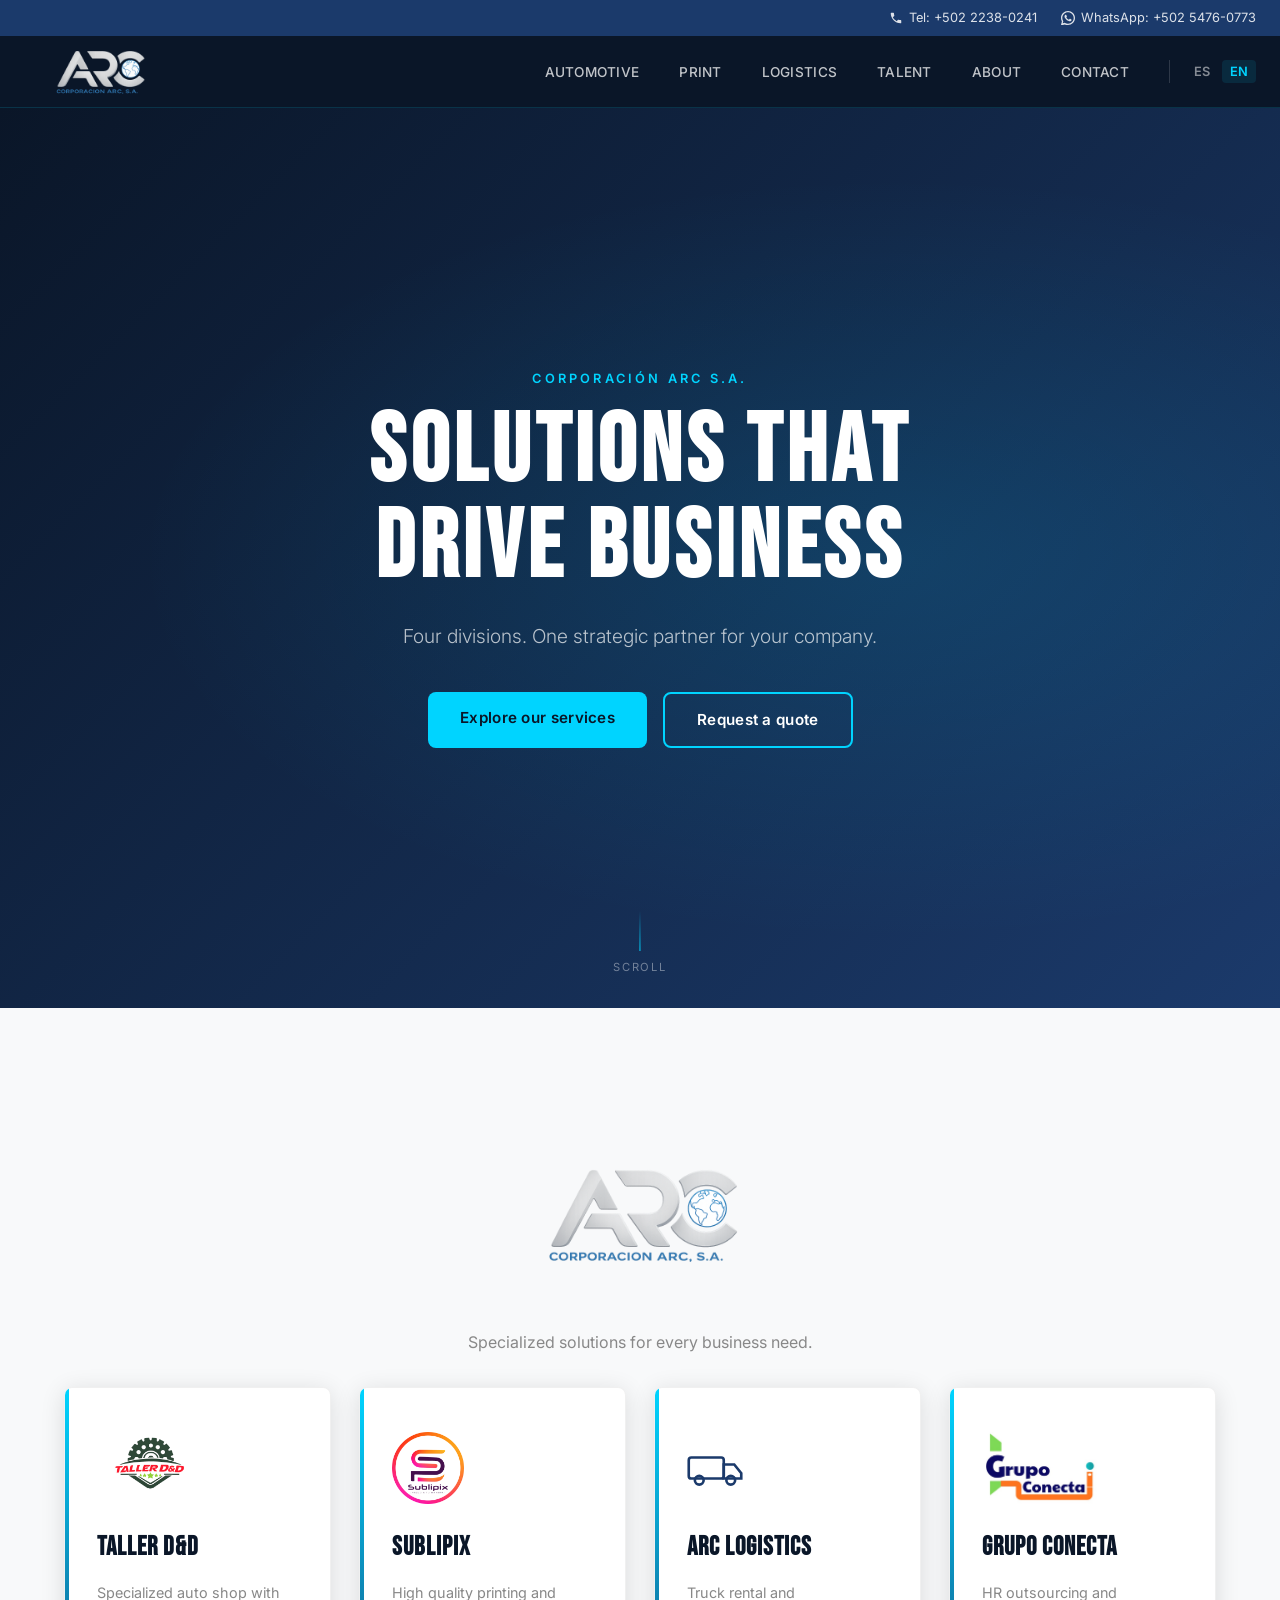
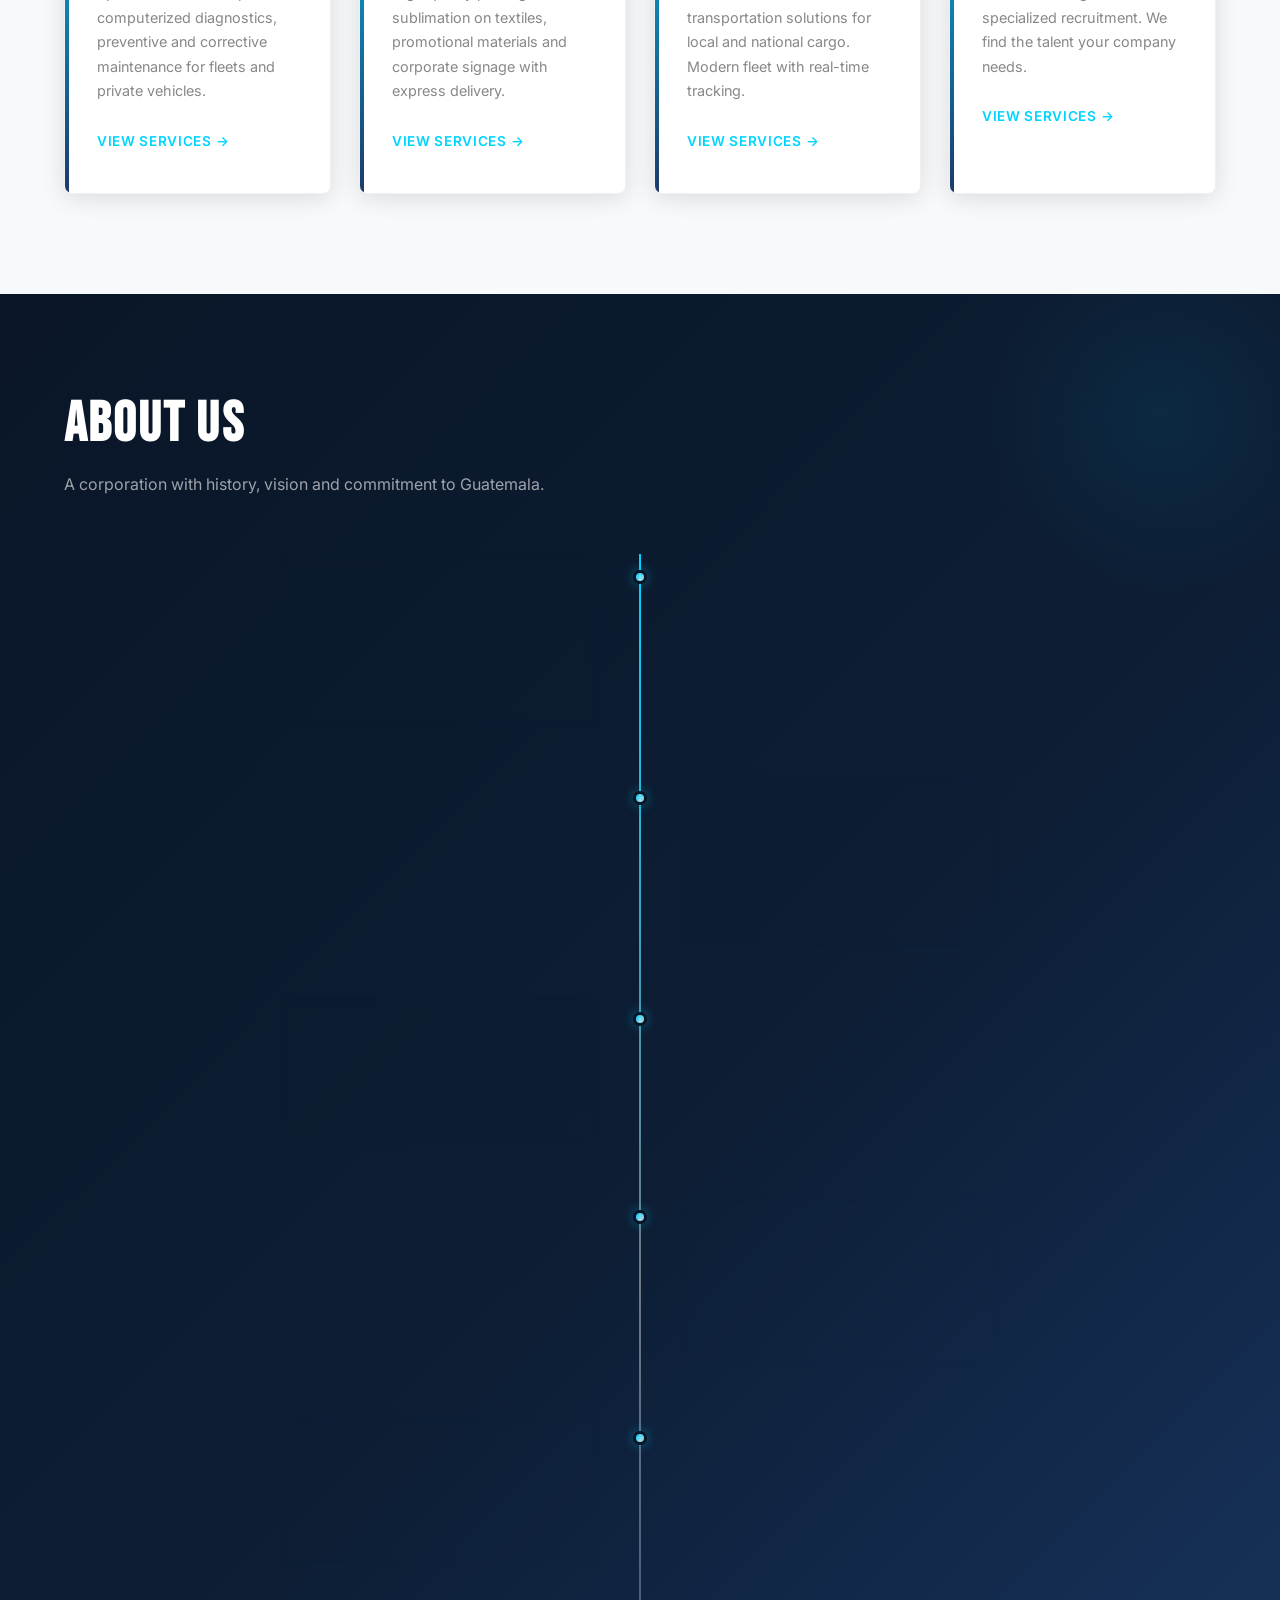
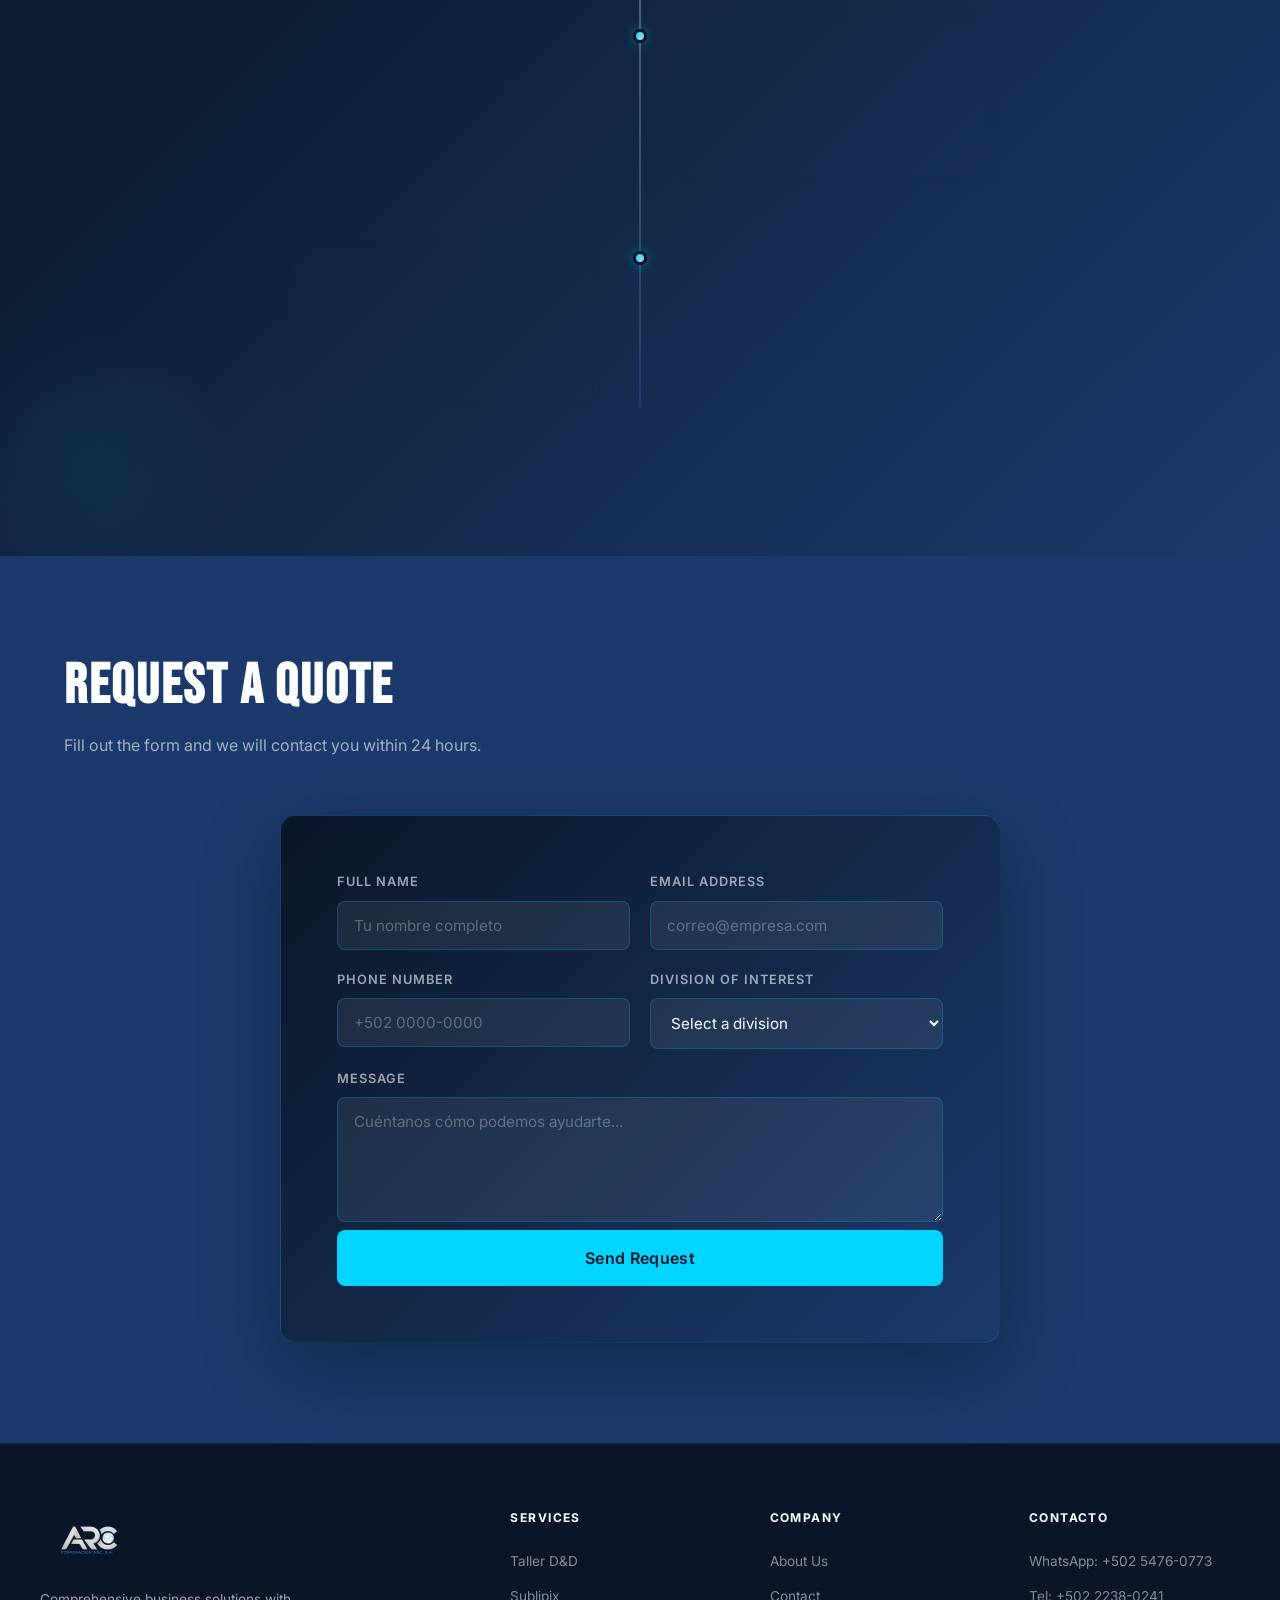
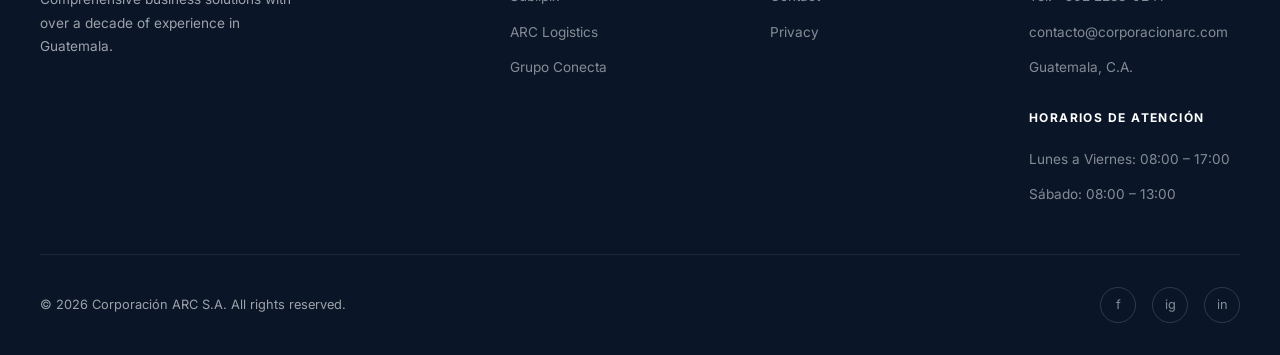
==== index.html @ 2fc6808c "Update index.html" ====
<!DOCTYPE html>
<html lang="es">
<head>
  <meta charset="UTF-8">
  <meta name="viewport" content="width=device-width, initial-scale=1.0">
  <meta name="description" content="Corporación ARC S.A. — Soluciones empresariales integrales en Guatemala. Automotriz, Print, Logistics y Talent.">
  <meta name="robots" content="index, follow">
  <meta property="og:title" content="Corporación ARC S.A.">
  <meta property="og:description" content="Multiples servicios. Un solo aliado estratégico para tu empresa.">
  <meta property="og:type" content="website">
  <meta name="theme-color" content="#0A1628">
  <link rel="icon" href="assets/images/favicon.png">
  <title>Corporación ARC S.A. — Soluciones Empresariales</title>

  <!-- Fonts -->
  <link rel="preconnect" href="https://fonts.googleapis.com">
  <link rel="preconnect" href="https://fonts.gstatic.com" crossorigin>
  <link href="https://fonts.googleapis.com/css2?family=Bebas+Neue&family=Inter:wght@300;400;500;600;700&display=swap" rel="stylesheet">

  <!-- AOS -->
  <link href="https://unpkg.com/aos@2.3.4/dist/aos.css" rel="stylesheet">

  <!-- Estilos -->
  <link rel="stylesheet" href="assets/css/main.css">
  <link rel="stylesheet" href="assets/css/responsive.css">
</head>
<body>

  <!-- ══ TELÓN — EFECTO #3 ══════════════════════════════════ -->
  <div class="curtain" aria-hidden="true"></div>

  <!-- ══ BARRA SUPERIOR ════════════════════════════════════ -->
  <div class="topbar">
    <a href="tel:+50222380241" class="topbar__link">
      <svg viewBox="0 0 24 24" xmlns="http://www.w3.org/2000/svg">
        <path d="M6.6 10.8c1.4 2.8 3.8 5.1 6.6 6.6l2.2-2.2c.3-.3.7-.4 1-.2 1.1.4 2.3.6 3.6.6.6 0 1 .4 1 1V20c0 .6-.4 1-1 1C10.6 21 3 13.4 3 4c0-.6.4-1 1-1h3.5c.6 0 1 .4 1 1 0 1.3.2 2.5.6 3.6.1.3 0 .7-.2 1L6.6 10.8z"/>
      </svg>
      <span>Tel: +502 2238-0241</span>
    </a>
    <a href="https://wa.me/50254760773" target="_blank" rel="noopener" class="topbar__link">
      <svg viewBox="0 0 24 24" xmlns="http://www.w3.org/2000/svg">
        <path d="M17.472 14.382c-.297-.149-1.758-.867-2.03-.967-.273-.099-.471-.148-.67.15-.197.297-.767.966-.94 1.164-.173.199-.347.223-.644.075-.297-.15-1.255-.463-2.39-1.475-.883-.788-1.48-1.761-1.653-2.059-.173-.297-.018-.458.13-.606.134-.133.298-.347.446-.52.149-.174.198-.298.298-.497.099-.198.05-.371-.025-.52-.075-.149-.669-1.612-.916-2.207-.242-.579-.487-.5-.669-.51-.173-.008-.371-.01-.57-.01-.198 0-.52.074-.792.372-.272.297-1.04 1.016-1.04 2.479 0 1.462 1.065 2.875 1.213 3.074.149.198 2.096 3.2 5.077 4.487.709.306 1.262.489 1.694.625.712.227 1.36.195 1.871.118.571-.085 1.758-.719 2.006-1.413.248-.694.248-1.289.173-1.413-.074-.124-.272-.198-.57-.347z"/>
        <path d="M12 0C5.373 0 0 5.373 0 12c0 2.127.558 4.126 1.532 5.858L.057 23.571a.75.75 0 00.921.921l5.713-1.475A11.943 11.943 0 0012 24c6.627 0 12-5.373 12-12S18.627 0 12 0zm0 21.75a9.705 9.705 0 01-4.95-1.355l-.355-.211-3.688.951.972-3.585-.232-.369A9.718 9.718 0 012.25 12C2.25 6.615 6.615 2.25 12 2.25S21.75 6.615 21.75 12 17.385 21.75 12 21.75z"/>
      </svg>
      <span data-i18n="topbar_whatsapp">WhatsApp: +502 5476-0773</span>
    </a>
  </div>

  <!-- ══ NAVEGACIÓN ════════════════════════════════════════ -->
  <nav class="navbar" role="navigation" aria-label="Navegación principal">
    <a href="index.html" class="navbar__logo" data-curtain>
      <img src="assets/images/logo-arc.png" alt="Corporación ARC S.A." class="navbar__logo-img">
    </a>

    <ul class="navbar__menu" id="navMenu" role="list">
      <li><a href="acr-automotriz.html" class="navbar__link" data-i18n="nav_automotriz" data-curtain>Automotriz</a></li>
      <li><a href="acr-print.html"      class="navbar__link" data-i18n="nav_print"      data-curtain>Sublimación</a></li>
      <li><a href="acr-logistics.html"  class="navbar__link" data-i18n="nav_logistics"  data-curtain>Logística</a></li>
      <li><a href="acr-talent.html"     class="navbar__link" data-i18n="nav_talent"     data-curtain>Outsorcing</a></li>
      <li><a href="#nosotros"           class="navbar__link" data-i18n="nav_nosotros">Nosotros</a></li>
      <li><a href="#contacto"           class="navbar__link" data-i18n="nav_contacto">Contacto</a></li>

      <li class="navbar__lang" role="group" aria-label="Seleccionar idioma">
        <button data-lang="es" class="active" aria-label="Español">ES</button>
        <button data-lang="en" aria-label="English">EN</button>
      </li>
    </ul>

    <button class="navbar__hamburger" id="hamburger" aria-label="Abrir menú" aria-expanded="false" aria-controls="navMenu">
      <span></span>
      <span></span>
      <span></span>
    </button>
  </nav>

  <!-- ══ HERO ══════════════════════════════════════════════ -->
  <section class="hero" id="inicio" aria-label="Inicio">
    <div class="hero__bg"></div>

    <div class="hero__content">
      <p class="hero__eyebrow" data-i18n="hero_eyebrow">Corporación ARC S.A.</p>
      <h1 class="hero__title" data-i18n="hero_title">Soluciones que<br>mueven negocios</h1>
      <p class="hero__subtitle" data-i18n="hero_subtitle">Multiples servicios. Un solo aliado estratégico para tu empresa.</p>
      <div class="hero__cta">
        <a href="#servicios" class="btn btn--primary magnetic" data-i18n="hero_cta1">Conoce nuestros servicios</a>
        <a href="#contacto"  class="btn btn--outline magnetic" data-i18n="hero_cta2">Solicitar cotización</a>
      </div>
    </div>

    <div class="hero__scroll" aria-hidden="true">
      <span data-i18n="hero_scroll">Scroll</span>
    </div>
  </section>

  <!-- ══ SERVICIOS — CARDS CON LOGO + EFECTO #1 ════════════ -->
  <section class="section" id="servicios" aria-label="Nuestras divisiones">
    <div class="container">

      <!-- Logo corporativo sobre los servicios -->
      <div class="services-brand" data-aos="fade-up">
        <img src="assets/images/logo-arc.png" alt="Corporación ARC S.A." class="services-brand__logo">
        <p class="services-brand__tagline" data-i18n="services_subtitle">Soluciones especializadas para cada necesidad de tu negocio.</p>
      </div>

      <div class="cards-grid">

        <!-- Card 1 — Taller D&D -->
        <article class="service-card" data-aos="fade-up" data-aos-delay="0" onclick="window.location='acr-automotriz.html'" style="cursor:pointer">
          <div class="card__logo-wrap">
            <img src="assets/images/logo-taller-dd.png" alt="Taller D&D" class="card__logo-img card__logo-color">
            <img src="assets/images/logo-taller-dd-blanco.png" alt="Taller D&D" class="card__logo-img card__logo-white">
          </div>
          <h3 class="card__title" data-i18n="card1_title">Taller D&D</h3>
          <p class="card__text" data-i18n="card1_text">
            Taller mecánico especializado con diagnóstico, mantenimiento preventivo y correctivo para flotas y vehículos particulares.
          </p>
          <a href="acr-automotriz.html" class="card__link" data-i18n="card1_link" data-curtain>
            Ver servicios →
          </a>
        </article>

        <!-- Card 2 — Sublipix -->
        <article class="service-card" data-aos="fade-up" data-aos-delay="100" onclick="window.location='acr-print.html'" style="cursor:pointer">
          <div class="card__logo-wrap">
            <img src="assets/images/logo-sublipix.png" alt="Sublipix" class="card__logo-img card__logo-color">
            <img src="assets/images/logo-sublipix-blanco.png" alt="Sublipix" class="card__logo-img card__logo-white">
          </div>
          <h3 class="card__title" data-i18n="card2_title">Sublipix</h3>
          <p class="card__text" data-i18n="card2_text">
            Impresión y sublimado de alta calidad en textiles, materiales promocionales y señalización corporativa.
          </p>
          <a href="acr-print.html" class="card__link" data-i18n="card2_link" data-curtain>
            Ver servicios →
          </a>
        </article>

        <!-- Card 3 — ARC Logistics (logo pendiente) -->
        <article class="service-card" data-aos="fade-up" data-aos-delay="200" onclick="window.location='acr-logistics.html'" style="cursor:pointer">
          <div class="card__logo-wrap card__logo-wrap--icon">
            <svg class="card__icon-svg" viewBox="0 0 64 64" xmlns="http://www.w3.org/2000/svg">
              <rect x="2" y="20" width="40" height="24" rx="3" fill="none" stroke="currentColor" stroke-width="3"/>
              <path d="M42 28h12l8 10v6H42V28z" fill="none" stroke="currentColor" stroke-width="3"/>
              <circle cx="14" cy="46" r="5" fill="none" stroke="currentColor" stroke-width="3"/>
              <circle cx="50" cy="46" r="5" fill="none" stroke="currentColor" stroke-width="3"/>
            </svg>
          </div>
          <h3 class="card__title" data-i18n="card3_title">ARC Logistics</h3>
          <p class="card__text" data-i18n="card3_text">
            Soluciones de transporte para carga local y nacional. Flota moderna con seguimiento en tiempo real.
          </p>
          <a href="acr-logistics.html" class="card__link" data-i18n="card3_link" data-curtain>
            Ver servicios →
          </a>
        </article>

        <!-- Card 4 — Grupo Conecta -->
        <article class="service-card" data-aos="fade-up" data-aos-delay="300" onclick="window.location='acr-talent.html'" style="cursor:pointer">
          <div class="card__logo-wrap">
            <img src="assets/images/logo-grupo-conecta.jpeg" alt="Grupo Conecta" class="card__logo-img card__logo-color">
            <img src="assets/images/logo-grupo-conecta.jpeg" alt="Grupo Conecta" class="card__logo-img card__logo-white" style="filter:brightness(0) invert(1);">
          </div>
          <h3 class="card__title" data-i18n="card4_title">Grupo Conecta</h3>
          <p class="card__text" data-i18n="card4_text">
            Outsourcing de recursos humanos y reclutamiento especializado. Encontramos el talento que tu empresa necesita.
          </p>
          <a href="acr-talent.html" class="card__link" data-i18n="card4_link" data-curtain>
            Ver servicios →
          </a>
        </article>

      </div>
    </div>
  </section>

  <!-- ══ QUIÉNES SOMOS — TIMELINE ═══════════════════════════ -->
  <section class="section section--timeline" id="nosotros" aria-label="Quiénes somos">
    <div class="container">
      <h2 class="section-title" data-aos="fade-up" data-i18n="about_title">Quiénes Somos</h2>
      <p class="section-subtitle section-subtitle--timeline" data-aos="fade-up" data-aos-delay="100" data-i18n="about_subtitle">
        Una corporación con historia, visión y compromiso con Guatemala.
      </p>

      <div class="timeline">

        <div class="timeline__item" data-aos="fade-right">
          <div class="timeline__dot"></div>
          <div class="timeline__content">
            <div class="timeline__year" data-i18n="timeline1_year">2018</div>
            <p class="timeline__text" data-i18n="timeline1_text">
              Fundación de Corporación ARC S.A. con la apertura del taller automotriz D&D en Ciudad de Guatemala.
            </p>
          </div>
        </div>

        <div class="timeline__item" data-aos="fade-left">
          <div class="timeline__dot"></div>
          <div class="timeline__content">
            <div class="timeline__year" data-i18n="timeline2_year">2020</div>
            <p class="timeline__text" data-i18n="timeline2_text">
              Expansión con el servicio Sublipix, atendiendo la demanda de productos corporativos en la región.
            </p>
          </div>
        </div>

        <div class="timeline__item" data-aos="fade-right">
          <div class="timeline__dot"></div>
          <div class="timeline__content">
            <div class="timeline__year" data-i18n="timeline3_year">2022</div>
            <p class="timeline__text" data-i18n="timeline3_text">
              Lanzamiento de ARC Logistics con una flota inicial de 10 unidades para transporte de carga.
            </p>
          </div>
        </div>

        <div class="timeline__item" data-aos="fade-left">
          <div class="timeline__dot"></div>
          <div class="timeline__content">
            <div class="timeline__year" data-i18n="timeline4_year">2024</div>
            <p class="timeline__text" data-i18n="timeline4_text">
              Consolidación del Grupo Conecta, completando el ecosistema de servicios empresariales.
            </p>
          </div>
        </div>

        <div class="timeline__item" data-aos="fade-right">
          <div class="timeline__dot"></div>
          <div class="timeline__content">
            <div class="timeline__year" data-i18n="timeline5_year">XXXX</div>
            <p class="timeline__text" data-i18n="timeline3_text">
              Lanzamiento de Información vidrería (pendiente).
            </p>
          </div>
        </div>

        <div class="timeline__item" data-aos="fade-left">
          <div class="timeline__dot"></div>
          <div class="timeline__content">
            <div class="timeline__year" data-i18n="timeline6_year">XXXX</div>
            <p class="timeline__text" data-i18n="timeline4_text">
              Lanzamiento de Información Floresta (pendiente).
            </p>
          </div>
        </div>

        <div class="timeline__item" data-aos="fade-right">
          <div class="timeline__dot"></div>
          <div class="timeline__content">
            <div class="timeline__year" data-i18n="timeline7_year">Hoy</div>
            <p class="timeline__text" data-i18n="timeline5_text">
              Clientes satisfechos, 6 servicios y presencia en todo el territorio nacional.
            </p>
          </div>
        </div>

      </div>
    </div>
  </section>

  <!-- ══ FORMULARIO DE LEADS ════════════════════════════════ -->
  <section class="section section--mid" id="contacto" aria-label="Formulario de contacto">
    <div class="container">
      <h2 class="section-title" data-aos="fade-up" data-i18n="form_title">Solicita tu Cotización</h2>
      <p class="section-subtitle" data-aos="fade-up" data-aos-delay="100" data-i18n="form_subtitle">
        Completa el formulario y te contactamos en menos de 24 horas laborales.
      </p>

      <div data-aos="fade-up" data-aos-delay="200">
        <form
          class="leads-form leads-form-el"
          name="contacto-general"
          method="POST"
          data-netlify="true"
          netlify-honeypot="bot-field"
          novalidate
        >
          <input type="hidden" name="form-name" value="contacto-general">

          <div class="form-honeypot" aria-hidden="true">
            <input type="text" name="bot-field" tabindex="-1" autocomplete="off">
          </div>

          <div class="form-grid">

            <div class="form-group">
              <label for="nombre" data-i18n="label_nombre">Nombre completo</label>
              <input type="text" id="nombre" name="nombre" placeholder="Tu nombre completo" required autocomplete="name" maxlength="100">
            </div>

            <div class="form-group">
              <label for="correo" data-i18n="label_correo">Correo electrónico</label>
              <input type="email" id="correo" name="correo" placeholder="correo@empresa.com" required autocomplete="email" maxlength="150">
            </div>

            <div class="form-group">
              <label for="telefono" data-i18n="label_telefono">Teléfono</label>
              <input type="tel" id="telefono" name="telefono" placeholder="+502 0000-0000" required autocomplete="tel" maxlength="20">
            </div>

            <div class="form-group">
              <label for="division" data-i18n="label_division">División de interés</label>
              <select id="division" name="division" required>
                <option value="" data-i18n="option_select">Selecciona una división</option>
                <option value="automotriz" data-i18n="option_auto">Taller D&D — Taller Mecánico</option>
                <option value="print"      data-i18n="option_print">Sublipix — Impresión y Sublimado</option>
                <option value="logistics"  data-i18n="option_logistics">ARC Logistics — Transporte y Camiones</option>
                <option value="talent"     data-i18n="option_talent">Grupo Conecta — Outsourcing RH</option>
              </select>
            </div>

            <div class="form-group form-group--full">
              <label for="mensaje" data-i18n="label_mensaje">Mensaje</label>
              <textarea id="mensaje" name="mensaje" placeholder="Cuéntanos cómo podemos ayudarte..." required maxlength="1000" rows="5"></textarea>
            </div>

          </div>

          <button type="submit" class="btn btn--primary form-submit magnetic" data-i18n="btn_enviar">
            Enviar Solicitud
          </button>

          <div class="form-message" role="alert" aria-live="polite"></div>

        </form>
      </div>
    </div>
  </section>

  <!-- ══ FOOTER ═════════════════════════════════════════════ -->
  <footer class="footer" role="contentinfo">
    <div class="footer__grid">

      <div>
        <div class="footer__brand-logo">
          <img src="assets/images/logo-arc.png" alt="Corporación ARC S.A." class="footer__logo-img">
        </div>
        <p class="footer__brand-text" data-i18n="footer_desc">
          Soluciones empresariales integrales con más de una década de experiencia en Guatemala.
        </p>
      </div>

      <div>
        <h4 class="footer__heading" data-i18n="footer_servicios">Servicios</h4>
        <ul class="footer__links">
          <li><a href="acr-automotriz.html" data-curtain>Taller D&D</a></li>
          <li><a href="acr-print.html"      data-curtain>Sublipix</a></li>
          <li><a href="acr-logistics.html"  data-curtain>ARC Logistics</a></li>
          <li><a href="acr-talent.html"     data-curtain>Grupo Conecta</a></li>
        </ul>
      </div>

      <div>
        <h4 class="footer__heading" data-i18n="footer_empresa">Empresa</h4>
        <ul class="footer__links">
          <li><a href="#nosotros" data-i18n="footer_nosotros">Nosotros</a></li>
          <li><a href="#contacto" data-i18n="footer_contacto">Contacto</a></li>
          <li><a href="privacidad.html" data-i18n="footer_privacidad">Privacidad</a></li>
        </ul>
      </div>

      <div>
        <h4 class="footer__heading">Contacto</h4>
        <ul class="footer__links">
          <li><a href="https://wa.me/50254760773" target="_blank" rel="noopener">WhatsApp: +502 5476-0773</a></li>
          <li><a href="tel:+50222380241">Tel: +502 2238-0241</a></li>
          <li><a href="mailto:contacto@corporacionarc.com">contacto@corporacionarc.com</a></li>
          <li><a href="#" aria-label="Ubicación">Guatemala, C.A.</a></li>
        </ul>

        <h4 class="footer__heading footer__heading--horarios">Horarios de Atención</h4>
        <ul class="footer__links footer__horarios">
          <li>Lunes a Viernes: 08:00 – 17:00</li>
          <li>Sábado: 08:00 – 13:00</li>
        </ul>
      </div>

    </div>

    <div class="footer__bottom">
      <span data-i18n="footer_copy">© 2026 Corporación ARC S.A. Todos los derechos reservados.</span>
      <div class="footer__social" aria-label="Redes sociales">
        <a href="#" aria-label="Facebook"  rel="noopener">f</a>
        <a href="#" aria-label="Instagram" rel="noopener">ig</a>
        <a href="#" aria-label="LinkedIn"  rel="noopener">in</a>
      </div>
    </div>
  </footer>

  <!-- ══ REGISTRO FORMULARIOS NETLIFY ══════════════════════ -->
  <div style="display:none" aria-hidden="true">
    <form name="leads-automotriz" data-netlify="true" netlify-honeypot="bot-field">
      <input type="text" name="bot-field">
      <input type="hidden" name="division">
      <input type="text" name="nombre">
      <input type="email" name="correo">
      <input type="tel" name="telefono">
      <select name="vehiculo"><option>-</option></select>
      <select name="problema"><option>-</option></select>
      <select name="urgencia"><option>-</option></select>
      <textarea name="mensaje"></textarea>
    </form>
    <form name="leads-print" data-netlify="true" netlify-honeypot="bot-field">
      <input type="text" name="bot-field">
      <input type="hidden" name="division">
      <input type="text" name="nombre">
      <input type="email" name="correo">
      <input type="tel" name="telefono">
      <select name="material"><option>-</option></select>
      <select name="cantidad"><option>-</option></select>
      <input type="date" name="fecha">
      <textarea name="mensaje"></textarea>
    </form>
    <form name="leads-logistics" data-netlify="true" netlify-honeypot="bot-field">
      <input type="text" name="bot-field">
      <input type="hidden" name="division">
      <input type="text" name="nombre">
      <input type="email" name="correo">
      <input type="tel" name="telefono">
      <select name="carga"><option>-</option></select>
      <input type="text" name="origen">
      <input type="text" name="destino">
      <input type="date" name="fecha">
      <select name="tonelaje"><option>-</option></select>
      <textarea name="mensaje"></textarea>
    </form>
    <form name="leads-talent" data-netlify="true" netlify-honeypot="bot-field">
      <input type="text" name="bot-field">
      <input type="hidden" name="division">
      <input type="text" name="nombre">
      <input type="email" name="correo">
      <input type="tel" name="telefono">
      <input type="text" name="empresa">
      <input type="text" name="puesto">
      <select name="plazas"><option>-</option></select>
      <select name="modalidad"><option>-</option></select>
      <select name="urgencia"><option>-</option></select>
      <textarea name="mensaje"></textarea>
    </form>
  </div>

  <script src="https://unpkg.com/aos@2.3.4/dist/aos.js"></script>
  <script src="assets/js/main.js"></script>
  <script src="assets/js/i18n.js"></script>
  <script src="assets/js/leads.js"></script>

</body>
</html>
---- assets/css/main.css ----
/* ============================================================
   CORPORACION ARC S.A. — main.css
   Versión: 2.0 | Junio 2026
   Paleta, tipografía, componentes globales y 4 efectos
   ============================================================ */

/* ── FUENTES ─────────────────────────────────────────────── */
@import url('https://fonts.googleapis.com/css2?family=Bebas+Neue&family=Inter:wght@300;400;500;600;700&display=swap');

/* ── VARIABLES GLOBALES ──────────────────────────────────── */
:root {
  --color-primary:    #0A1628;
  --color-secondary:  #1B3A6B;
  --color-accent:     #00D4FF;
  --color-bg:         #F8F9FA;
  --color-white:      #FFFFFF;
  --color-text:       #333333;
  --color-text-light: #888888;
  --color-overlay:    rgba(10, 22, 40, 0.75);

  --font-title:  'Bebas Neue', sans-serif;
  --font-body:   'Inter', sans-serif;

  --transition:  0.3s ease;
  --radius:      8px;
  --shadow:      0 4px 24px rgba(0, 0, 0, 0.12);
  --shadow-hover:0 8px 40px rgba(0, 212, 255, 0.18);

  --max-width:   1200px;
  --section-pad: 100px 24px;
}

/* ── RESET ───────────────────────────────────────────────── */
*, *::before, *::after {
  margin: 0;
  padding: 0;
  box-sizing: border-box;
}

html {
  scroll-behavior: smooth;
  font-size: 16px;
}

body {
  font-family: var(--font-body);
  background-color: var(--color-bg);
  color: var(--color-text);
  overflow-x: hidden;
  line-height: 1.6;
}

img, video {
  max-width: 100%;
  display: block;
}

a {
  text-decoration: none;
  color: inherit;
}

ul {
  list-style: none;
}

/* ── UTILIDADES ──────────────────────────────────────────── */
.container {
  max-width: var(--max-width);
  margin: 0 auto;
  padding: 0 24px;
}

.section {
  padding: var(--section-pad);
}

.section--dark {
  background-color: var(--color-primary);
  color: var(--color-white);
}

.section--mid {
  background-color: var(--color-secondary);
  color: var(--color-white);
}

/* Timeline — fondo azul profundo con brillo sutil, sin blanco agresivo */
.section--timeline {
  background: linear-gradient(135deg,
    #0A1628 0%,
    #0d1e35 50%,
    #1B3A6B 100%
  );
  color: var(--color-white);
  position: relative;
  overflow: hidden;
}

/* Punto de luz muy sutil arriba a la derecha — toque profesional */
.section--timeline::before {
  content: '';
  position: absolute;
  top: -80px;
  right: -80px;
  width: 400px;
  height: 400px;
  border-radius: 50%;
  background: radial-gradient(circle, rgba(0,212,255,0.07) 0%, transparent 65%);
  pointer-events: none;
}

/* Reflejo cyan muy tenue abajo izquierda */
.section--timeline::after {
  content: '';
  position: absolute;
  bottom: -60px;
  left: -60px;
  width: 300px;
  height: 300px;
  border-radius: 50%;
  background: radial-gradient(circle, rgba(0,212,255,0.05) 0%, transparent 65%);
  pointer-events: none;
}

.section-title {
  font-family: var(--font-title);
  font-size: clamp(2rem, 5vw, 3.5rem);
  letter-spacing: 0.04em;
  line-height: 1.1;
  margin-bottom: 16px;
}

.section-subtitle {
  font-size: 1rem;
  color: var(--color-text-light);
  margin-bottom: 56px;
  max-width: 560px;
}

.section--dark .section-subtitle,
.section--mid .section-subtitle,
.section--timeline .section-subtitle {
  color: rgba(255,255,255,0.6);
}

.section-subtitle--timeline {
  color: rgba(255,255,255,0.55);
}

.accent {
  color: var(--color-accent);
}

.btn {
  display: inline-flex;
  align-items: center;
  gap: 8px;
  padding: 14px 32px;
  border-radius: var(--radius);
  font-family: var(--font-body);
  font-size: 0.95rem;
  font-weight: 600;
  cursor: pointer;
  border: none;
  transition: var(--transition);
  letter-spacing: 0.02em;
}

.btn--primary {
  background-color: var(--color-accent);
  color: var(--color-primary);
}

.btn--primary:hover {
  background-color: var(--color-white);
  color: var(--color-primary);
  transform: translateY(-2px);
  box-shadow: var(--shadow-hover);
}

.btn--outline {
  background-color: transparent;
  color: var(--color-white);
  border: 2px solid var(--color-accent);
}

.btn--outline:hover {
  background-color: var(--color-accent);
  color: var(--color-primary);
  transform: translateY(-2px);
}

/* ── BARRA SUPERIOR ──────────────────────────────────────── */
.topbar {
  background-color: var(--color-secondary);
  padding: 8px 24px;
  display: flex;
  align-items: center;
  justify-content: flex-end;
  gap: 24px;
  font-size: 0.8rem;
  color: rgba(255,255,255,0.85);
  position: relative;
  z-index: 100;
}

.topbar__link {
  display: flex;
  align-items: center;
  gap: 6px;
  transition: var(--transition);
}

.topbar__link:hover {
  color: var(--color-accent);
}

.topbar__link svg {
  width: 14px;
  height: 14px;
  fill: currentColor;
}

/* ── NAVEGACION ──────────────────────────────────────────── */
.navbar {
  position: sticky;
  top: 0;
  z-index: 99;
  background-color: var(--color-primary);
  padding: 0 24px;
  display: flex;
  align-items: center;
  justify-content: space-between;
  height: 72px;
  border-bottom: 1px solid rgba(0, 212, 255, 0.15);
  transition: box-shadow var(--transition);
}

.navbar.scrolled {
  box-shadow: 0 4px 32px rgba(0,0,0,0.4);
}

.navbar__logo {
  display: flex;
  align-items: center;
  height: 56px;
}

.navbar__logo-img {
  height: 100px;
  width: auto;
  object-fit: contain;
  display: block;
}

.navbar__menu {
  display: flex;
  align-items: center;
  gap: 8px;
}

.navbar__link {
  font-size: 0.85rem;
  font-weight: 500;
  color: rgba(255,255,255,0.75);
  padding: 8px 16px;
  border-radius: var(--radius);
  transition: var(--transition);
  letter-spacing: 0.02em;
  text-transform: uppercase;
}

.navbar__link:hover,
.navbar__link.active {
  color: var(--color-accent);
  background-color: rgba(0, 212, 255, 0.08);
}

.navbar__lang {
  display: flex;
  align-items: center;
  gap: 4px;
  margin-left: 16px;
  border-left: 1px solid rgba(255,255,255,0.15);
  padding-left: 16px;
}

.navbar__lang button {
  background: none;
  border: none;
  color: rgba(255,255,255,0.5);
  font-size: 0.8rem;
  font-weight: 600;
  cursor: pointer;
  padding: 4px 8px;
  border-radius: 4px;
  transition: var(--transition);
  font-family: var(--font-body);
}

.navbar__lang button.active,
.navbar__lang button:hover {
  color: var(--color-accent);
  background-color: rgba(0,212,255,0.1);
}

.navbar__hamburger {
  display: none;
  flex-direction: column;
  gap: 5px;
  cursor: pointer;
  padding: 8px;
  background: none;
  border: none;
}

.navbar__hamburger span {
  display: block;
  width: 24px;
  height: 2px;
  background-color: var(--color-white);
  border-radius: 2px;
  transition: var(--transition);
}

/* ── HERO ────────────────────────────────────────────────── */
.hero {
  position: relative;
  height: 100vh;
  min-height: 600px;
  display: flex;
  align-items: center;
  justify-content: center;
  overflow: hidden;
  background-color: var(--color-primary);
}

.hero__bg {
  position: absolute;
  inset: 0;
  background: linear-gradient(135deg, var(--color-primary) 0%, var(--color-secondary) 100%);
  z-index: 0;
}

.hero__bg::after {
  content: '';
  position: absolute;
  inset: 0;
  background: radial-gradient(ellipse at 70% 50%, rgba(0,212,255,0.12) 0%, transparent 60%);
}

.hero__content {
  position: relative;
  z-index: 2;
  text-align: center;
  color: var(--color-white);
  padding: 0 24px;
  max-width: 800px;
}

.hero__eyebrow {
  font-size: 0.8rem;
  font-weight: 600;
  letter-spacing: 0.25em;
  text-transform: uppercase;
  color: var(--color-accent);
  margin-bottom: 16px;
}

.hero__title {
  font-family: var(--font-title);
  font-size: clamp(3rem, 8vw, 6rem);
  line-height: 1;
  letter-spacing: 0.05em;
  margin-bottom: 24px;
}

.hero__subtitle {
  font-size: clamp(1rem, 2vw, 1.2rem);
  color: rgba(255,255,255,0.7);
  margin-bottom: 40px;
  font-weight: 300;
}

.hero__cta {
  display: flex;
  gap: 16px;
  justify-content: center;
  flex-wrap: wrap;
}

.hero__scroll {
  position: absolute;
  bottom: 32px;
  left: 50%;
  transform: translateX(-50%);
  z-index: 2;
  display: flex;
  flex-direction: column;
  align-items: center;
  gap: 8px;
  color: rgba(255,255,255,0.4);
  font-size: 0.7rem;
  letter-spacing: 0.15em;
  text-transform: uppercase;
  animation: bounce 2s infinite;
}

.hero__scroll::before {
  content: '';
  display: block;
  width: 1px;
  height: 40px;
  background: linear-gradient(to bottom, transparent, var(--color-accent));
}

@keyframes bounce {
  0%, 100% { transform: translateX(-50%) translateY(0); }
  50%       { transform: translateX(-50%) translateY(8px); }
}

/* ── SERVICIOS — LOGO DE MARCA ───────────────────────────── */
.services-brand {
  text-align: center;
  margin-bottom: 32px;
}

.services-brand__logo {
  height: auto;
  width: 320px;
  max-windth: 80%
  object-fit: contain;
  margin: 0 auto 8px;
}

.services-brand__tagline {
  font-size: 1rem;
  color: var(--color-text-light);
  max-width: 500px;
  margin: 0 auto;
}

/* ── EFECTO #1 — CORNER ACCENT HOVER CARDS ───────────────── */
.cards-grid {
  display: grid;
  grid-template-columns: repeat(auto-fit, minmax(260px, 1fr));
  gap: 28px;
}

.service-card {
  position: relative;
  background-color: var(--color-white);
  border-radius: var(--radius);
  padding: 40px 32px;
  overflow: hidden;
  cursor: pointer;
  box-shadow: var(--shadow);
  transition: transform var(--transition), box-shadow var(--transition);
  border: 1px solid rgba(0,0,0,0.06);
}

.service-card::before {
  content: '';
  position: absolute;
  top: 0;
  left: 0;
  width: 4px;
  height: 100%;
  background: linear-gradient(to bottom, var(--color-accent), var(--color-secondary));
  transition: width var(--transition);
}

.service-card::after {
  content: '';
  position: absolute;
  inset: 0;
  background: linear-gradient(135deg, var(--color-primary) 0%, var(--color-secondary) 100%);
  opacity: 0;
  transition: opacity var(--transition);
  z-index: 0;
}

.service-card:hover {
  transform: translateY(-6px);
  box-shadow: var(--shadow-hover);
}

.service-card:hover::before {
  width: 100%;
}

.service-card:hover::after {
  opacity: 1;
}

.service-card:hover .card__logo-wrap,
.service-card:hover .card__title,
.service-card:hover .card__text,
.service-card:hover .card__link {
  position: relative;
  z-index: 1;
}

.service-card:hover .card__title,
.service-card:hover .card__text {
  color: var(--color-white);
}

.service-card:hover .card__link {
  color: var(--color-accent);
}

.service-card:hover .card__icon-svg {
  color: var(--color-accent);
}

/* Logo dentro de la card */
.card__logo-wrap {
  height: 80px;
  display: flex;
  align-items: center;
  justify-content: flex-start;
  margin-bottom: 20px;
  position: relative;
  z-index: 1;
}

.card__logo-wrap--icon {
  align-items: center;
}

.card__logo-img {
  max-height: 72px;
  max-width: 180px;
  width: auto;
  object-fit: contain;
  display: block;
}

/* ── LOGO SWAP: color → blanco en hover ──────────────────── */
.card__logo-white {
  display: none;
}

.card__logo-color {
  display: block;
}

.service-card:hover .card__logo-color {
  display: none;
}

.service-card:hover .card__logo-white {
  display: block;
}

.card__icon-svg {
  width: 56px;
  height: 56px;
  color: var(--color-secondary);
  transition: var(--transition);
}

.card__title {
  font-family: var(--font-title);
  font-size: 1.6rem;
  letter-spacing: 0.04em;
  margin-bottom: 12px;
  color: var(--color-primary);
  position: relative;
  z-index: 1;
  transition: var(--transition);
}

.card__text {
  font-size: 0.9rem;
  color: var(--color-text-light);
  line-height: 1.7;
  margin-bottom: 24px;
  position: relative;
  z-index: 1;
  transition: var(--transition);
}

.card__link {
  font-size: 0.85rem;
  font-weight: 600;
  color: var(--color-accent);
  letter-spacing: 0.05em;
  text-transform: uppercase;
  position: relative;
  z-index: 1;
  transition: var(--transition);
  display: inline-flex;
  align-items: center;
  gap: 6px;
}

/* ── EFECTO #2 — INNER PARALLAX ──────────────────────────── */
.parallax-card {
  position: relative;
  overflow: hidden;
  border-radius: var(--radius);
  height: 380px;
}

.parallax-card__img {
  position: absolute;
  inset: -20%;
  width: 100%;
  height: 140%;
  object-fit: cover;
  will-change: transform;
  transition: transform 0.1s linear;
}

.parallax-card__overlay {
  position: absolute;
  inset: 0;
  background: var(--color-overlay);
  z-index: 1;
  display: flex;
  align-items: flex-end;
  padding: 32px;
}

.parallax-card__content {
  color: var(--color-white);
  z-index: 2;
}

/* ── EFECTO #3 — CURTAIN TRANSITION ──────────────────────── */
.curtain {
  position: fixed;
  inset: 0;
  background-color: var(--color-primary);
  z-index: 9999;
  transform: translateY(100%);
  transition: transform 0.5s cubic-bezier(0.77, 0, 0.18, 1);
  pointer-events: none;
}

.curtain.entering {
  transform: translateY(0);
  pointer-events: all;
}

.curtain.leaving {
  transform: translateY(-100%);
}

/* ── EFECTO #4 — MAGNETIC HOVER ──────────────────────────── */
.magnetic {
  display: inline-block;
  will-change: transform;
  transition: transform 0.3s cubic-bezier(0.23, 1, 0.32, 1);
}

/* ── TIMELINE ────────────────────────────────────────────── */
.timeline {
  position: relative;
  max-width: 800px;
  margin: 48px auto 0;
  z-index: 1;
}

.timeline::before {
  content: '';
  position: absolute;
  left: 50%;
  top: 0;
  bottom: 0;
  width: 2px;
  background: linear-gradient(
    to bottom,
    var(--color-accent),
    rgba(255,255,255,0.4),
    var(--color-secondary)
  );
  transform: translateX(-50%);
}

.timeline__item {
  display: flex;
  justify-content: flex-end;
  padding-right: calc(50% + 40px);
  margin-bottom: 48px;
  position: relative;
}

.timeline__item:nth-child(even) {
  justify-content: flex-start;
  padding-right: 0;
  padding-left: calc(50% + 40px);
}

.timeline__dot {
  position: absolute;
  left: 50%;
  top: 16px;
  transform: translateX(-50%);
  width: 14px;
  height: 14px;
  background: linear-gradient(135deg, var(--color-accent), rgba(255,255,255,0.8));
  border-radius: 50%;
  border: 3px solid var(--color-primary);
  z-index: 1;
  box-shadow: 0 0 12px rgba(0,212,255,0.4);
}

.timeline__content {
  background: linear-gradient(
    135deg,
    rgba(255,255,255,0.07) 0%,
    rgba(255,255,255,0.03) 100%
  );
  border: 1px solid rgba(255,255,255,0.12);
  border-radius: var(--radius);
  padding: 24px;
  max-width: 320px;
  backdrop-filter: blur(4px);
  box-shadow: 0 4px 24px rgba(0,0,0,0.15);
}

.timeline__year {
  font-family: var(--font-title);
  font-size: 1.8rem;
  color: var(--color-accent);
  margin-bottom: 8px;
}

.timeline__text {
  font-size: 0.9rem;
  color: rgba(255,255,255,0.75);
  line-height: 1.6;
}

/* ── FORMULARIO DE LEADS ─────────────────────────────────── */
.leads-form {
  background: linear-gradient(135deg, var(--color-primary) 0%, var(--color-secondary) 100%);
  border-radius: 16px;
  padding: 56px;
  max-width: 720px;
  margin: 0 auto;
  border: 1px solid rgba(0,212,255,0.15);
  box-shadow: 0 24px 80px rgba(0,0,0,0.3);
}

.form-grid {
  display: grid;
  grid-template-columns: 1fr 1fr;
  gap: 20px;
}

.form-group {
  display: flex;
  flex-direction: column;
  gap: 8px;
}

.form-group--full {
  grid-column: 1 / -1;
}

.form-group label {
  font-size: 0.8rem;
  font-weight: 600;
  letter-spacing: 0.08em;
  text-transform: uppercase;
  color: rgba(255,255,255,0.6);
}

.form-group input,
.form-group select,
.form-group textarea {
  background-color: rgba(255,255,255,0.07);
  border: 1px solid rgba(0,212,255,0.2);
  border-radius: var(--radius);
  padding: 14px 16px;
  color: var(--color-white);
  font-family: var(--font-body);
  font-size: 0.95rem;
  transition: var(--transition);
  outline: none;
  width: 100%;
}

.form-group input::placeholder,
.form-group textarea::placeholder {
  color: rgba(255,255,255,0.3);
}

.form-group input:focus,
.form-group select:focus,
.form-group textarea:focus {
  border-color: var(--color-accent);
  background-color: rgba(0,212,255,0.06);
  box-shadow: 0 0 0 3px rgba(0,212,255,0.1);
}

.form-group select option {
  background-color: var(--color-primary);
  color: var(--color-white);
}

.form-group textarea {
  resize: vertical;
  min-height: 120px;
}

.form-honeypot {
  display: none !important;
}

.form-submit {
  margin-top: 8px;
  width: 100%;
  justify-content: center;
  font-size: 1rem;
  padding: 18px;
}

.form-message {
  text-align: center;
  padding: 16px;
  border-radius: var(--radius);
  font-size: 0.9rem;
  margin-top: 16px;
  display: none;
}

.form-message.success {
  background-color: rgba(0,212,255,0.1);
  border: 1px solid var(--color-accent);
  color: var(--color-accent);
  display: block;
}

.form-message.error {
  background-color: rgba(255,80,80,0.1);
  border: 1px solid #ff5050;
  color: #ff5050;
  display: block;
}

/* ── FOOTER ──────────────────────────────────────────────── */
.footer {
  background-color: var(--color-primary);
  border-top: 1px solid rgba(0,212,255,0.1);
  padding: 64px 24px 32px;
  color: rgba(255,255,255,0.6);
}

.footer__grid {
  display: grid;
  grid-template-columns: 2fr 1fr 1fr 1fr;
  gap: 48px;
  max-width: var(--max-width);
  margin: 0 auto;
  padding-bottom: 48px;
  border-bottom: 1px solid rgba(255,255,255,0.08);
}

.footer__brand-logo {
  margin-bottom: 16px;
}

.footer__logo-img {
  height: 64px;
  width: auto;
  object-fit: contain;
}

.footer__brand-text {
  font-size: 0.85rem;
  line-height: 1.7;
  max-width: 260px;
}

.footer__heading {
  font-size: 0.75rem;
  font-weight: 700;
  letter-spacing: 0.12em;
  text-transform: uppercase;
  color: var(--color-white);
  margin-bottom: 20px;
}

.footer__heading--horarios {
  margin-top: 28px;
}

.footer__links {
  display: flex;
  flex-direction: column;
  gap: 10px;
}

.footer__links a {
  font-size: 0.85rem;
  color: rgba(255,255,255,0.5);
  transition: var(--transition);
}

.footer__links a:hover {
  color: var(--color-accent);
  padding-left: 4px;
}

.footer__horarios li {
  font-size: 0.85rem;
  color: rgba(255,255,255,0.5);
  line-height: 1.8;
}

.footer__bottom {
  max-width: var(--max-width);
  margin: 32px auto 0;
  display: flex;
  align-items: center;
  justify-content: space-between;
  font-size: 0.8rem;
}

.footer__social {
  display: flex;
  gap: 16px;
}

.footer__social a {
  width: 36px;
  height: 36px;
  border-radius: 50%;
  border: 1px solid rgba(255,255,255,0.15);
  display: flex;
  align-items: center;
  justify-content: center;
  color: rgba(255,255,255,0.5);
  transition: var(--transition);
  font-size: 0.8rem;
}

.footer__social a:hover {
  border-color: var(--color-accent);
  color: var(--color-accent);
  background-color: rgba(0,212,255,0.08);
}

/* ── AOS OVERRIDE ────────────────────────────────────────── */
[data-aos] {
  pointer-events: none;
}
[data-aos].aos-animate {
  pointer-events: auto;
}
---- assets/css/responsive.css ----
/* ============================================================
   CORPORACION ARC S.A. — responsive.css
   Versión: 1.0 | Mayo 2026
   Reglas para tablet y móvil
   ============================================================ */

/* ── TABLET — 1024px ─────────────────────────────────────── */
@media (max-width: 1024px) {

  :root {
    --section-pad: 80px 24px;
  }

  .footer__grid {
    grid-template-columns: 1fr 1fr;
    gap: 40px;
  }

  .leads-form {
    padding: 40px 32px;
  }

  .timeline::before {
    left: 20px;
  }

  .timeline__item,
  .timeline__item:nth-child(even) {
    justify-content: flex-start;
    padding-right: 0;
    padding-left: 56px;
  }

  .timeline__dot {
    left: 20px;
  }
}

/* ── MÓVIL — 768px ───────────────────────────────────────── */
@media (max-width: 768px) {

  :root {
    --section-pad: 64px 20px;
  }

  /* Topbar */
  .topbar {
    justify-content: center;
    flex-wrap: wrap;
    gap: 12px;
    padding: 10px 16px;
    font-size: 0.75rem;
  }

  /* Navbar */
  .navbar {
    padding: 0 20px;
    height: 64px;
  }

  .navbar__menu {
    display: none;
    position: absolute;
    top: 64px;
    left: 0;
    right: 0;
    background-color: var(--color-primary);
    flex-direction: column;
    padding: 24px 20px;
    gap: 4px;
    border-bottom: 1px solid rgba(0,212,255,0.15);
    box-shadow: 0 8px 32px rgba(0,0,0,0.4);
  }

  .navbar__menu.open {
    display: flex;
  }

  .navbar__link {
    width: 100%;
    padding: 14px 16px;
    font-size: 0.9rem;
  }

  .navbar__lang {
    margin-left: 0;
    padding-left: 0;
    border-left: none;
    border-top: 1px solid rgba(255,255,255,0.1);
    padding-top: 16px;
    margin-top: 8px;
    width: 100%;
    justify-content: center;
  }

  .navbar__hamburger {
    display: flex;
  }

  .navbar__hamburger.active span:nth-child(1) {
    transform: rotate(45deg) translate(5px, 5px);
  }

  .navbar__hamburger.active span:nth-child(2) {
    opacity: 0;
  }

  .navbar__hamburger.active span:nth-child(3) {
    transform: rotate(-45deg) translate(5px, -5px);
  }

  /* Hero */
  .hero {
    min-height: 100svh;
  }

  .hero__cta {
    flex-direction: column;
    align-items: center;
  }

  .hero__cta .btn {
    width: 100%;
    max-width: 320px;
    justify-content: center;
  }

  /* Cards */
  .cards-grid {
    grid-template-columns: 1fr;
    gap: 20px;
  }

  .service-card {
    padding: 32px 24px;
  }

  /* Parallax — desactivado en móvil por rendimiento */
  .parallax-card__img {
    position: relative;
    inset: auto;
    width: 100%;
    height: 240px;
    transform: none !important;
  }

  .parallax-card {
    height: auto;
  }

  /* Timeline */
  .timeline::before {
    left: 16px;
  }

  .timeline__item,
  .timeline__item:nth-child(even) {
    padding-left: 48px;
    padding-right: 0;
    justify-content: flex-start;
  }

  .timeline__dot {
    left: 16px;
    width: 12px;
    height: 12px;
  }

  .timeline__content {
    max-width: 100%;
    padding: 20px;
  }

  /* Formulario */
  .leads-form {
    padding: 32px 20px;
    border-radius: 12px;
  }

  .form-grid {
    grid-template-columns: 1fr;
  }

  .form-group--full {
    grid-column: 1;
  }

  /* Footer */
  .footer__grid {
    grid-template-columns: 1fr;
    gap: 32px;
  }

  .footer__bottom {
    flex-direction: column;
    gap: 16px;
    text-align: center;
  }

  .footer__brand-text {
    max-width: 100%;
  }
}

/* ── MÓVIL PEQUEÑO — 480px ───────────────────────────────── */
@media (max-width: 480px) {

  :root {
    --section-pad: 48px 16px;
  }

  .container {
    padding: 0 16px;
  }

  .topbar {
    font-size: 0.7rem;
    gap: 8px;
  }

  .hero__title {
    font-size: 2.8rem;
  }

  .btn {
    padding: 12px 24px;
    font-size: 0.9rem;
  }

  .leads-form {
    padding: 24px 16px;
  }

  .section-title {
    font-size: 2rem;
  }

  .footer__brand-logo {
    font-size: 1.6rem;
  }
}

/* ── PREFERENCIA SISTEMA — SIN ANIMACIONES ───────────────── */
@media (prefers-reduced-motion: reduce) {

  *, *::before, *::after {
    animation-duration: 0.01ms !important;
    transition-duration: 0.01ms !important;
  }

  .logos-inner {
    animation: none;
  }

  .hero__scroll {
    animation: none;
  }

  .parallax-card__img {
    transform: none !important;
  }
}

/* ── IMPRESION ────────────────────────────────────────────── */
@media print {

  .topbar,
  .navbar,
  .hero__scroll,
  .curtain,
  .leads-form,
  .footer__social {
    display: none !important;
  }

  body {
    color: #000;
    background: #fff;
  }
}
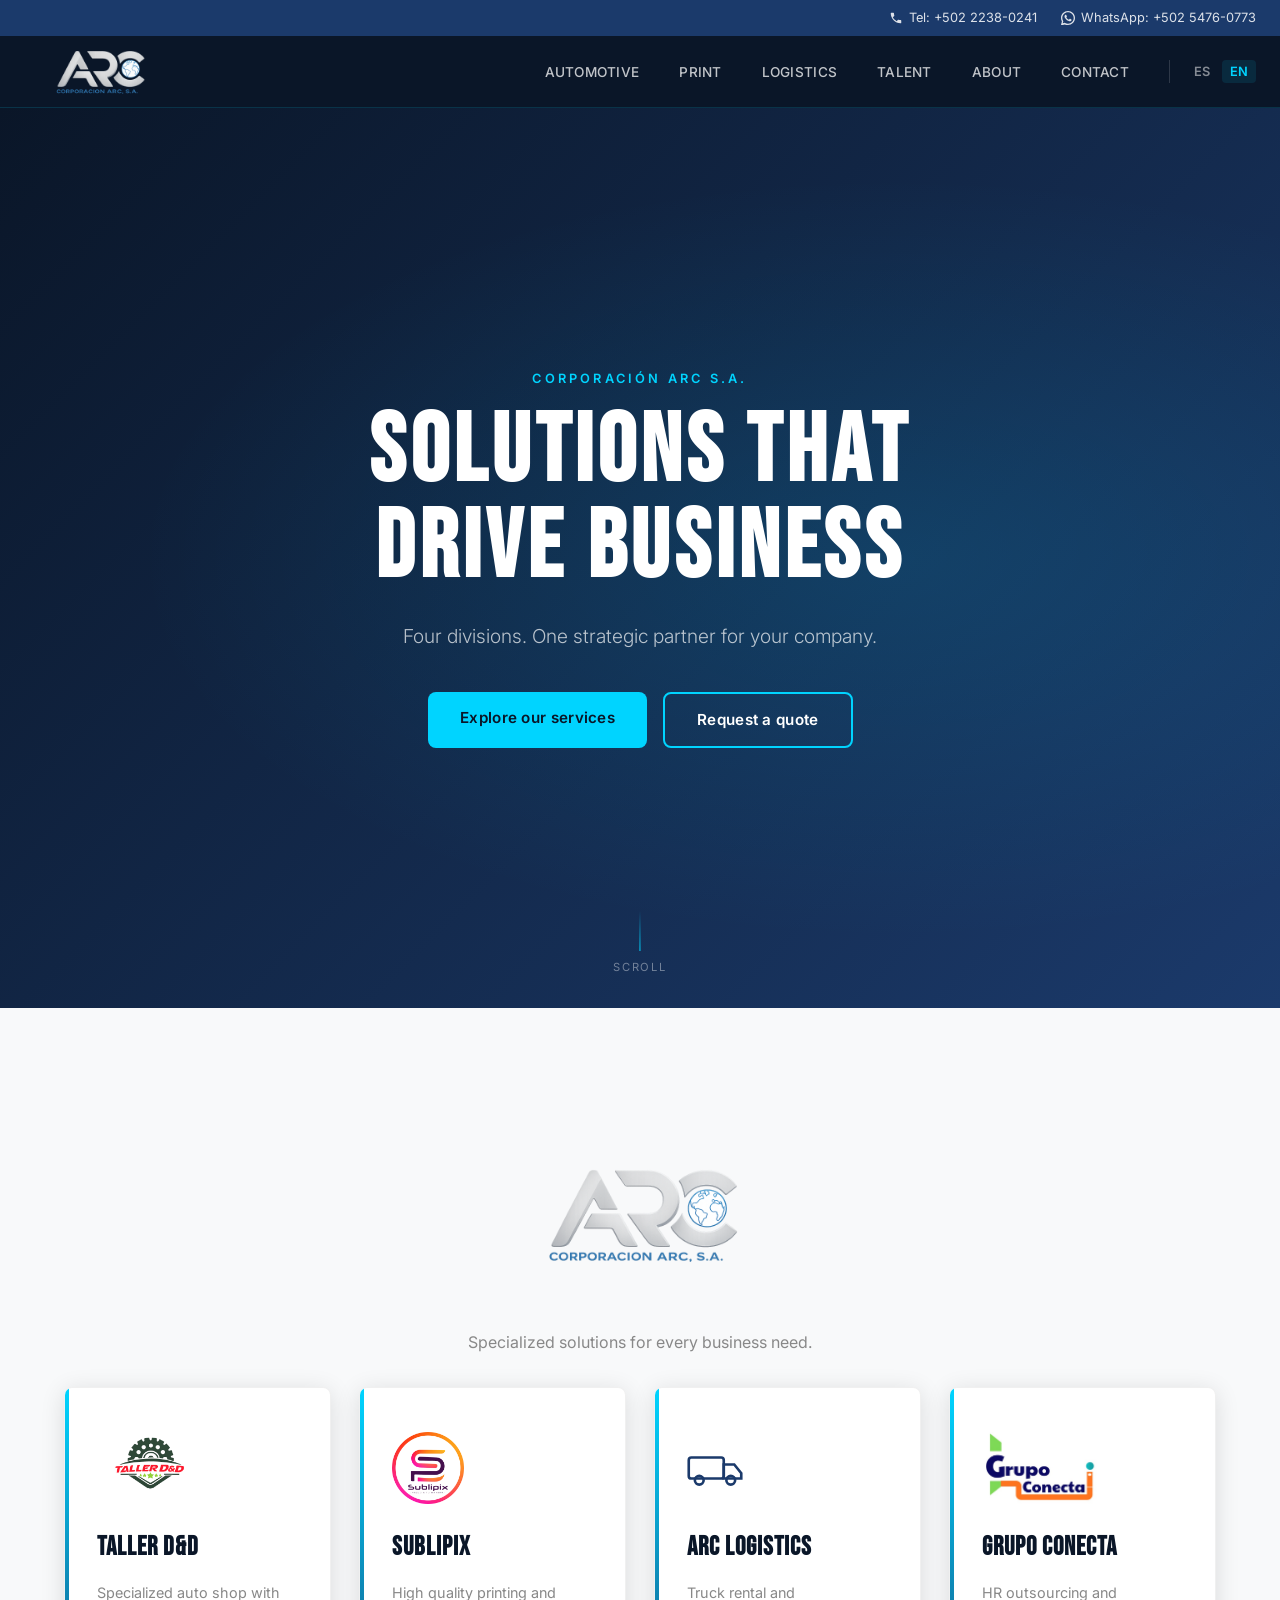
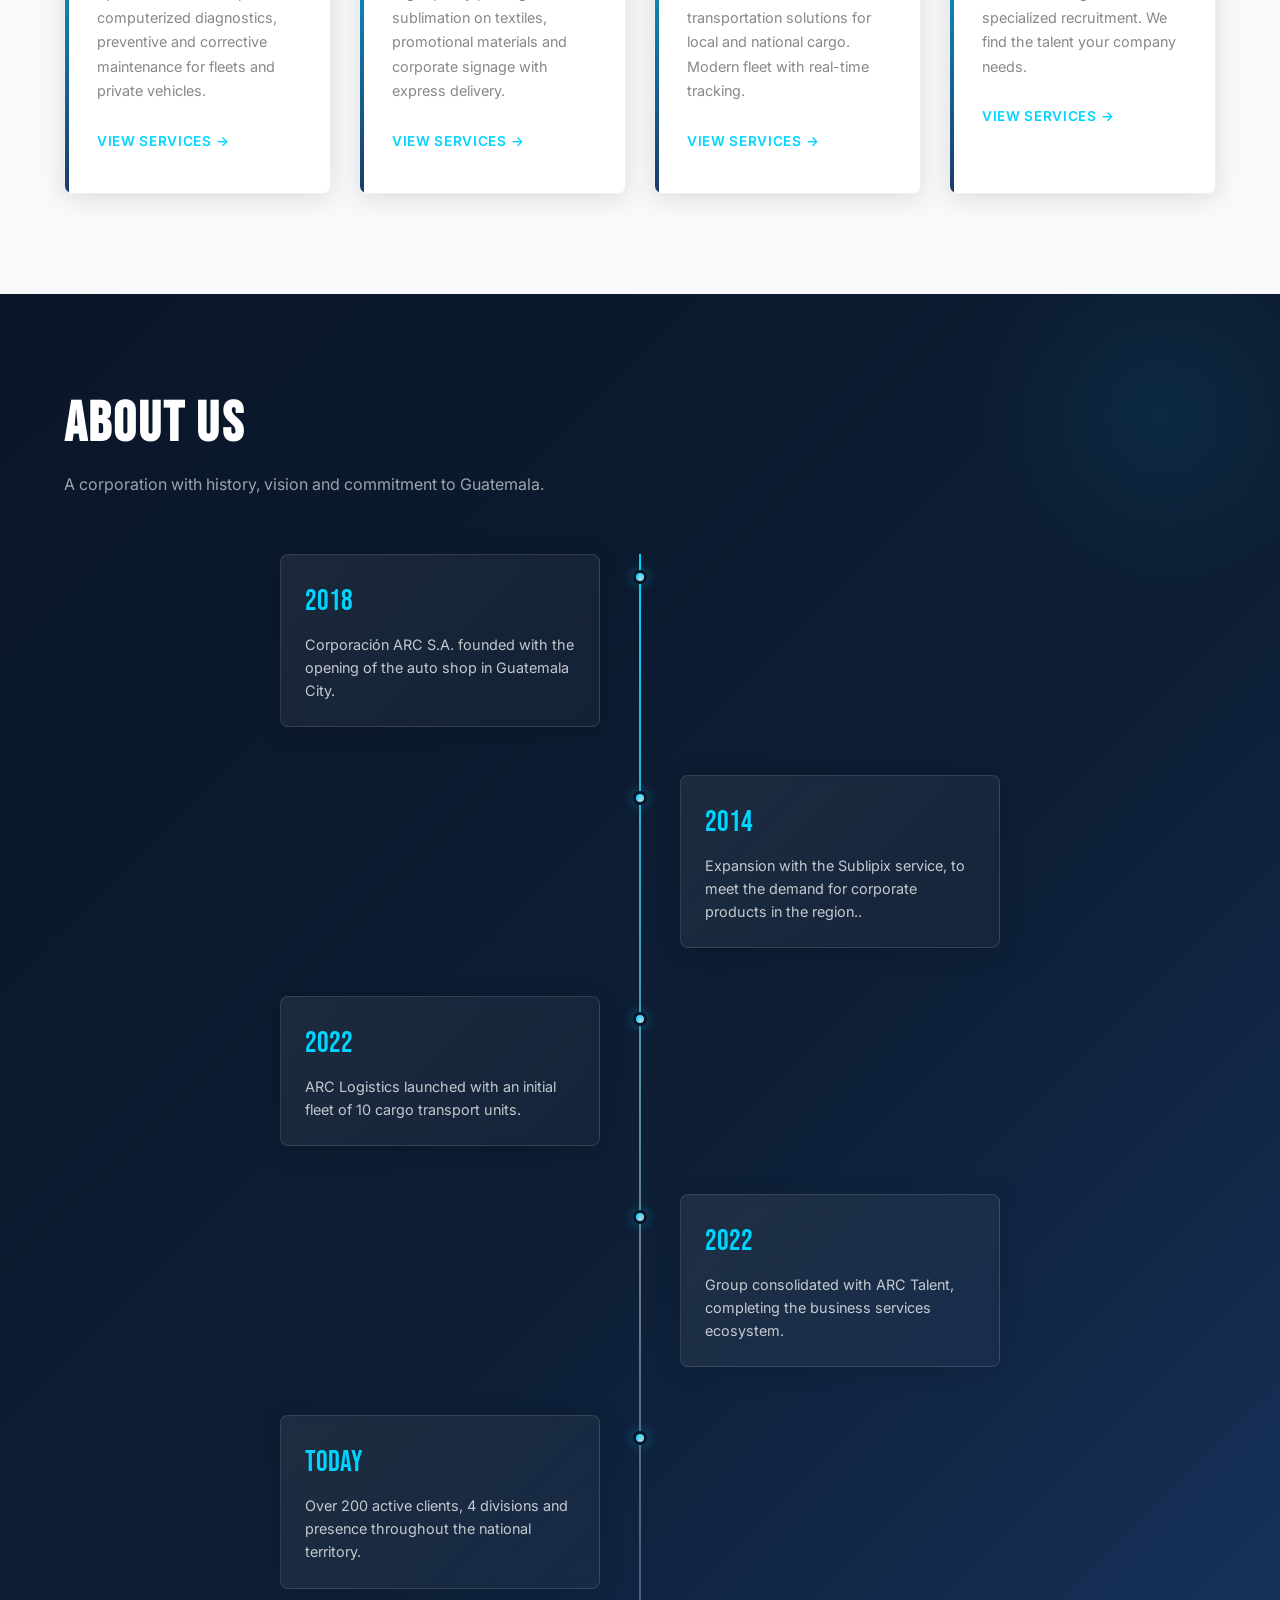
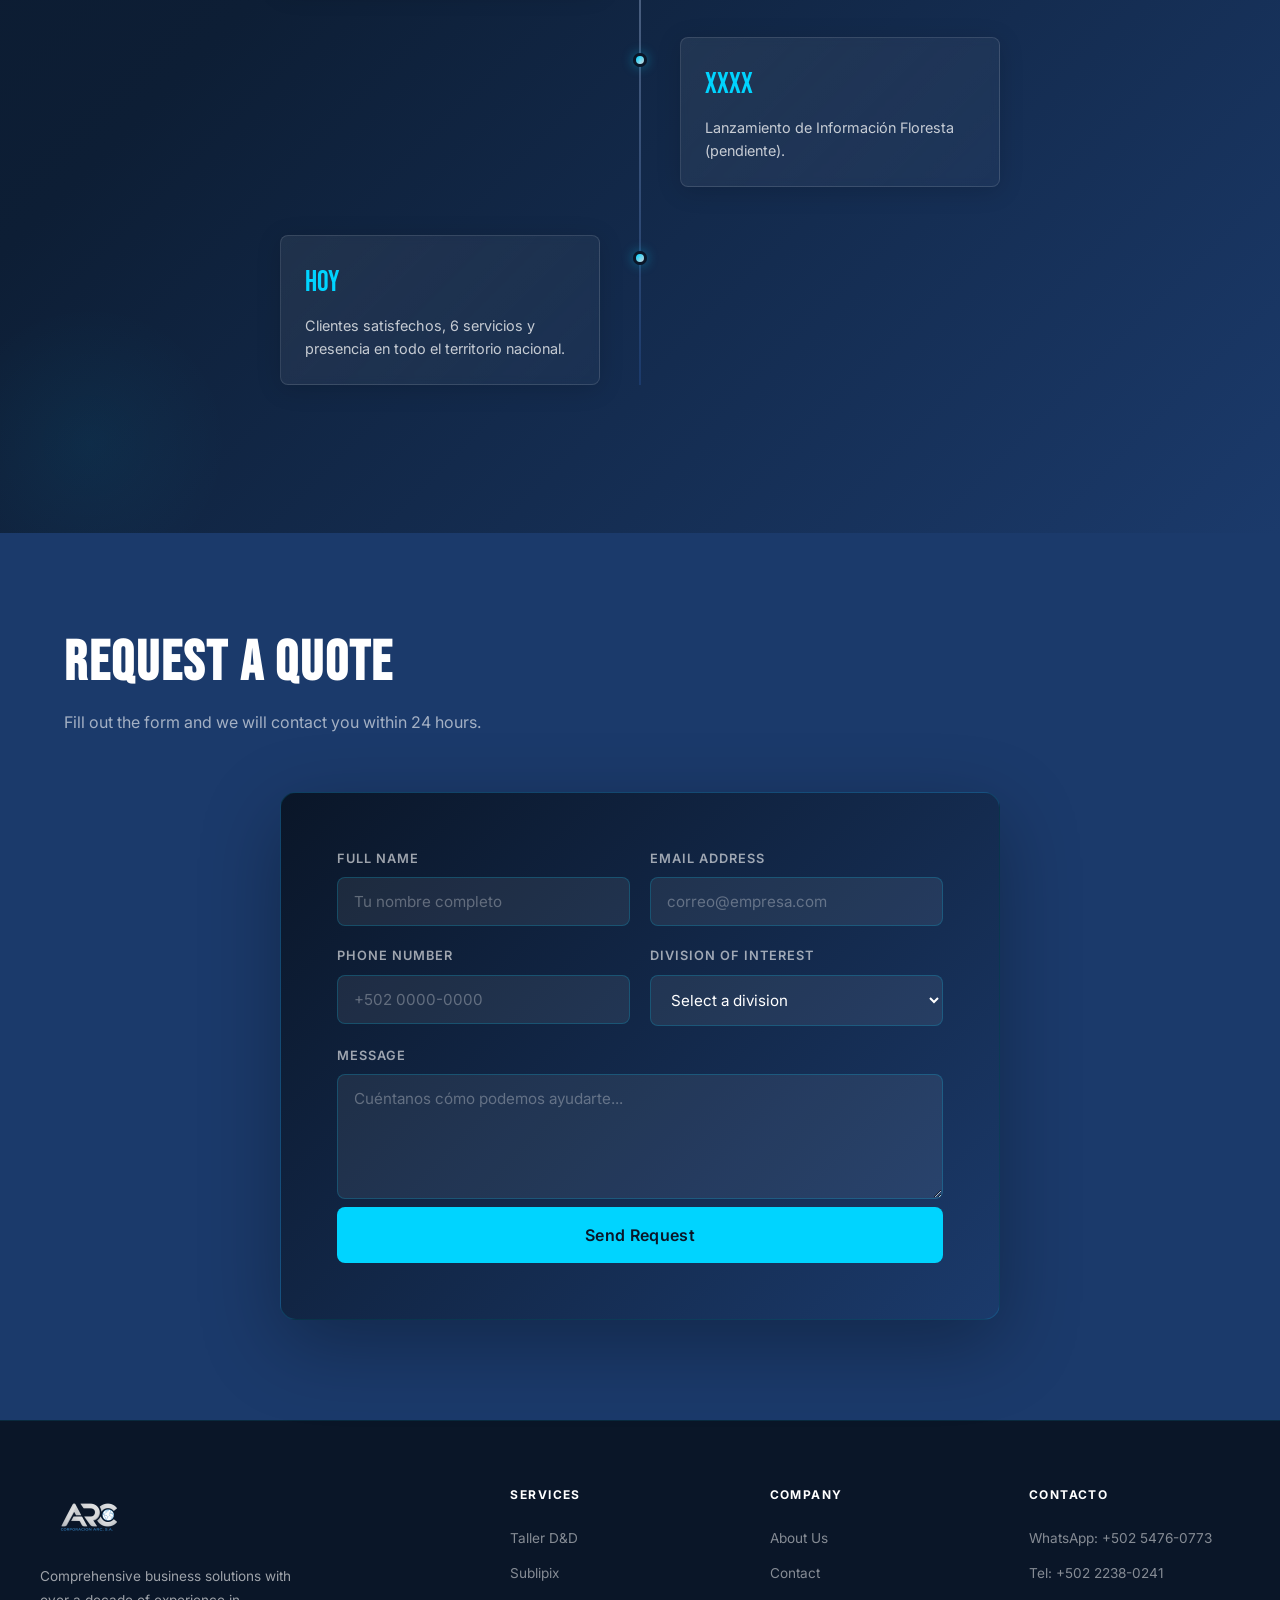
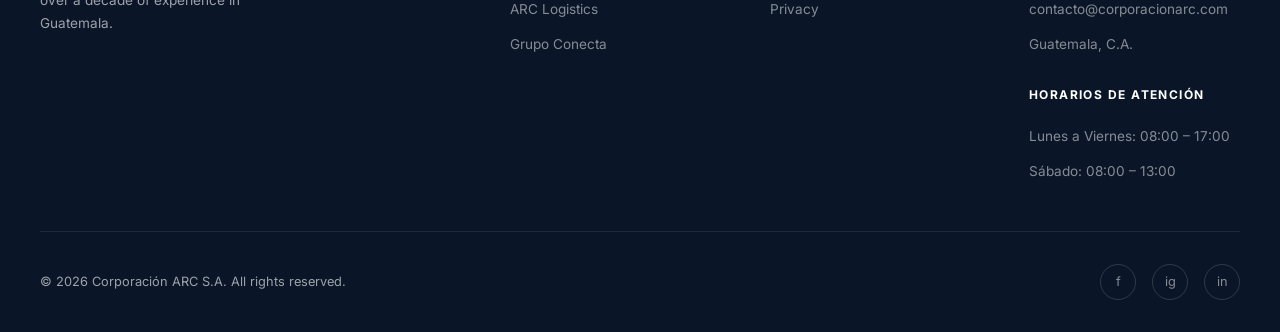
==== commit 38ccb50e: "Update index.html" ====
--- a/index.html
+++ b/index.html
@@ -226,7 +226,7 @@
           <div class="timeline__dot"></div>
           <div class="timeline__content">
             <div class="timeline__year" data-i18n="timeline5_year">XXXX</div>
-            <p class="timeline__text" data-i18n="timeline3_text">
+            <p class="timeline__text" data-i18n="timeline5_text">
               Lanzamiento de Información vidrería (pendiente).
             </p>
           </div>
@@ -236,7 +236,7 @@
           <div class="timeline__dot"></div>
           <div class="timeline__content">
             <div class="timeline__year" data-i18n="timeline6_year">XXXX</div>
-            <p class="timeline__text" data-i18n="timeline4_text">
+            <p class="timeline__text" data-i18n="timeline6_text">
               Lanzamiento de Información Floresta (pendiente).
             </p>
           </div>
@@ -246,7 +246,7 @@
           <div class="timeline__dot"></div>
           <div class="timeline__content">
             <div class="timeline__year" data-i18n="timeline7_year">Hoy</div>
-            <p class="timeline__text" data-i18n="timeline5_text">
+            <p class="timeline__text" data-i18n="timeline7_text">
               Clientes satisfechos, 6 servicios y presencia en todo el territorio nacional.
             </p>
           </div>
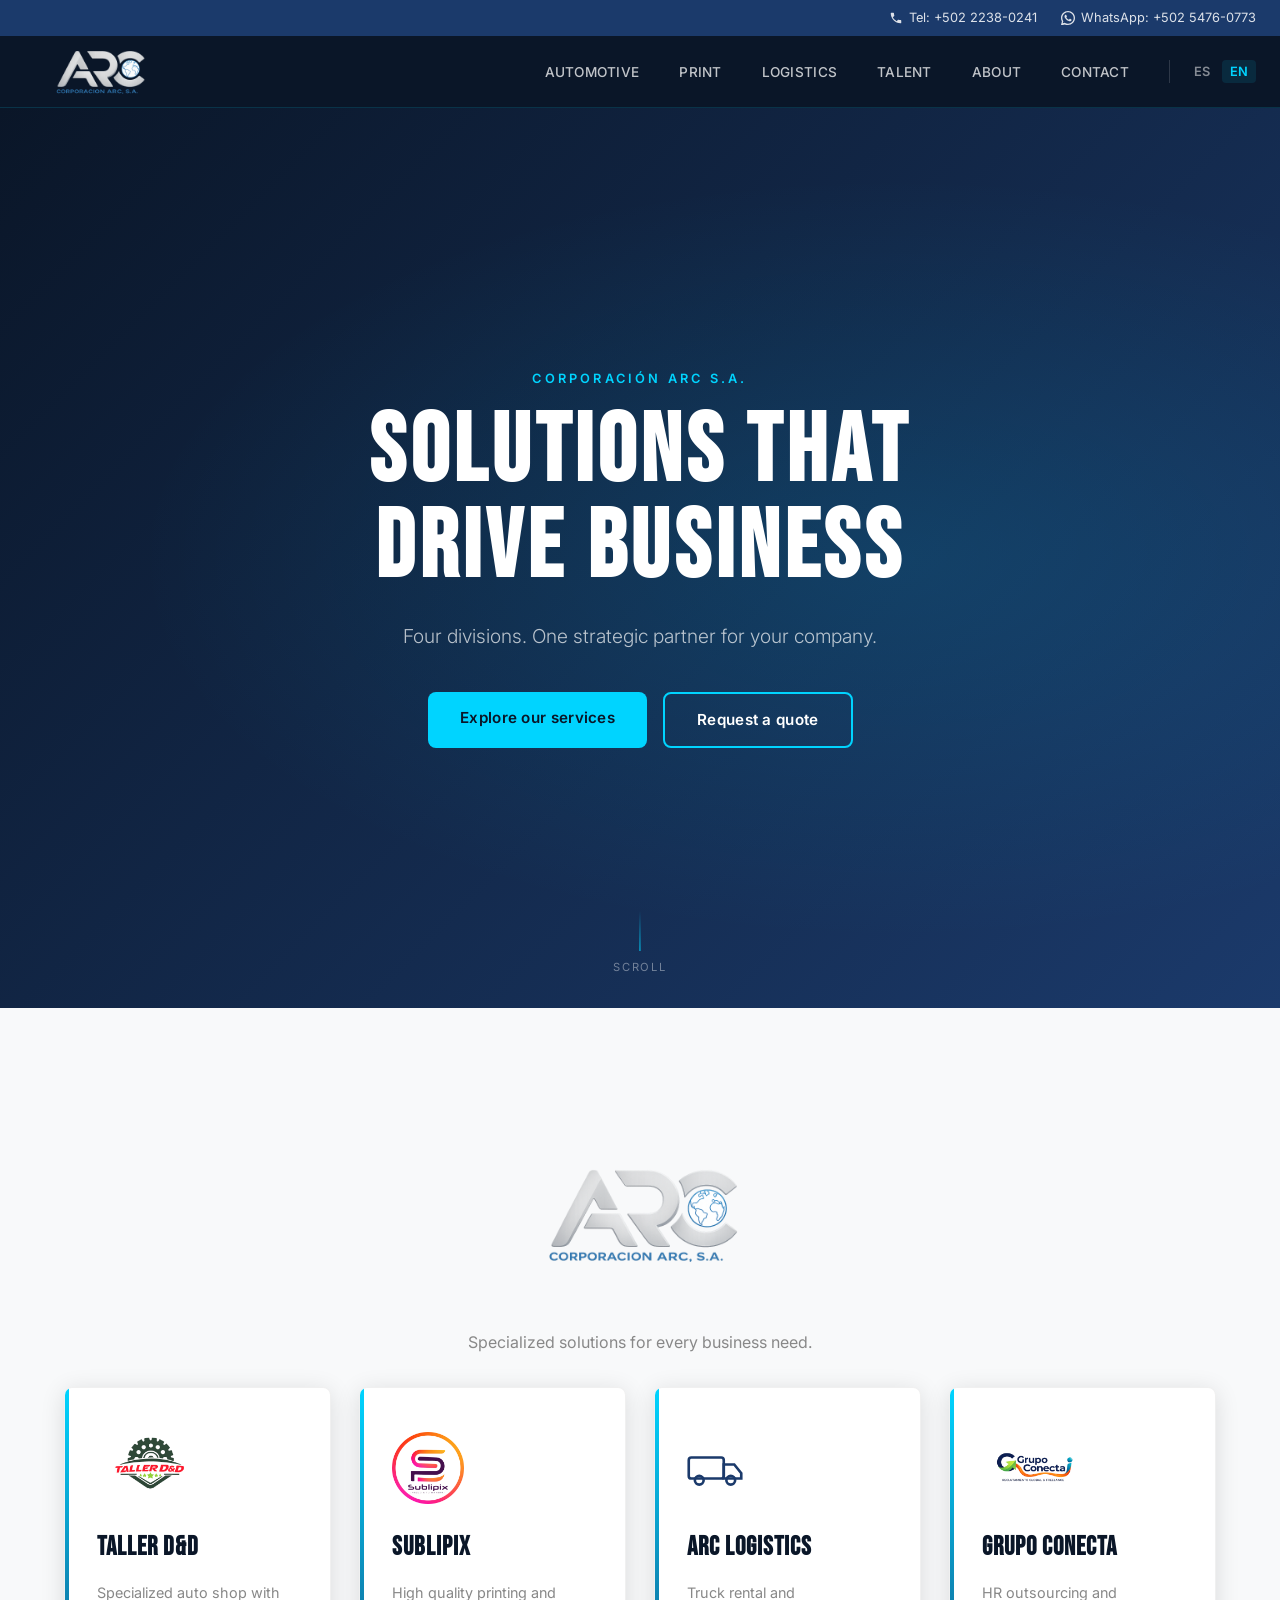
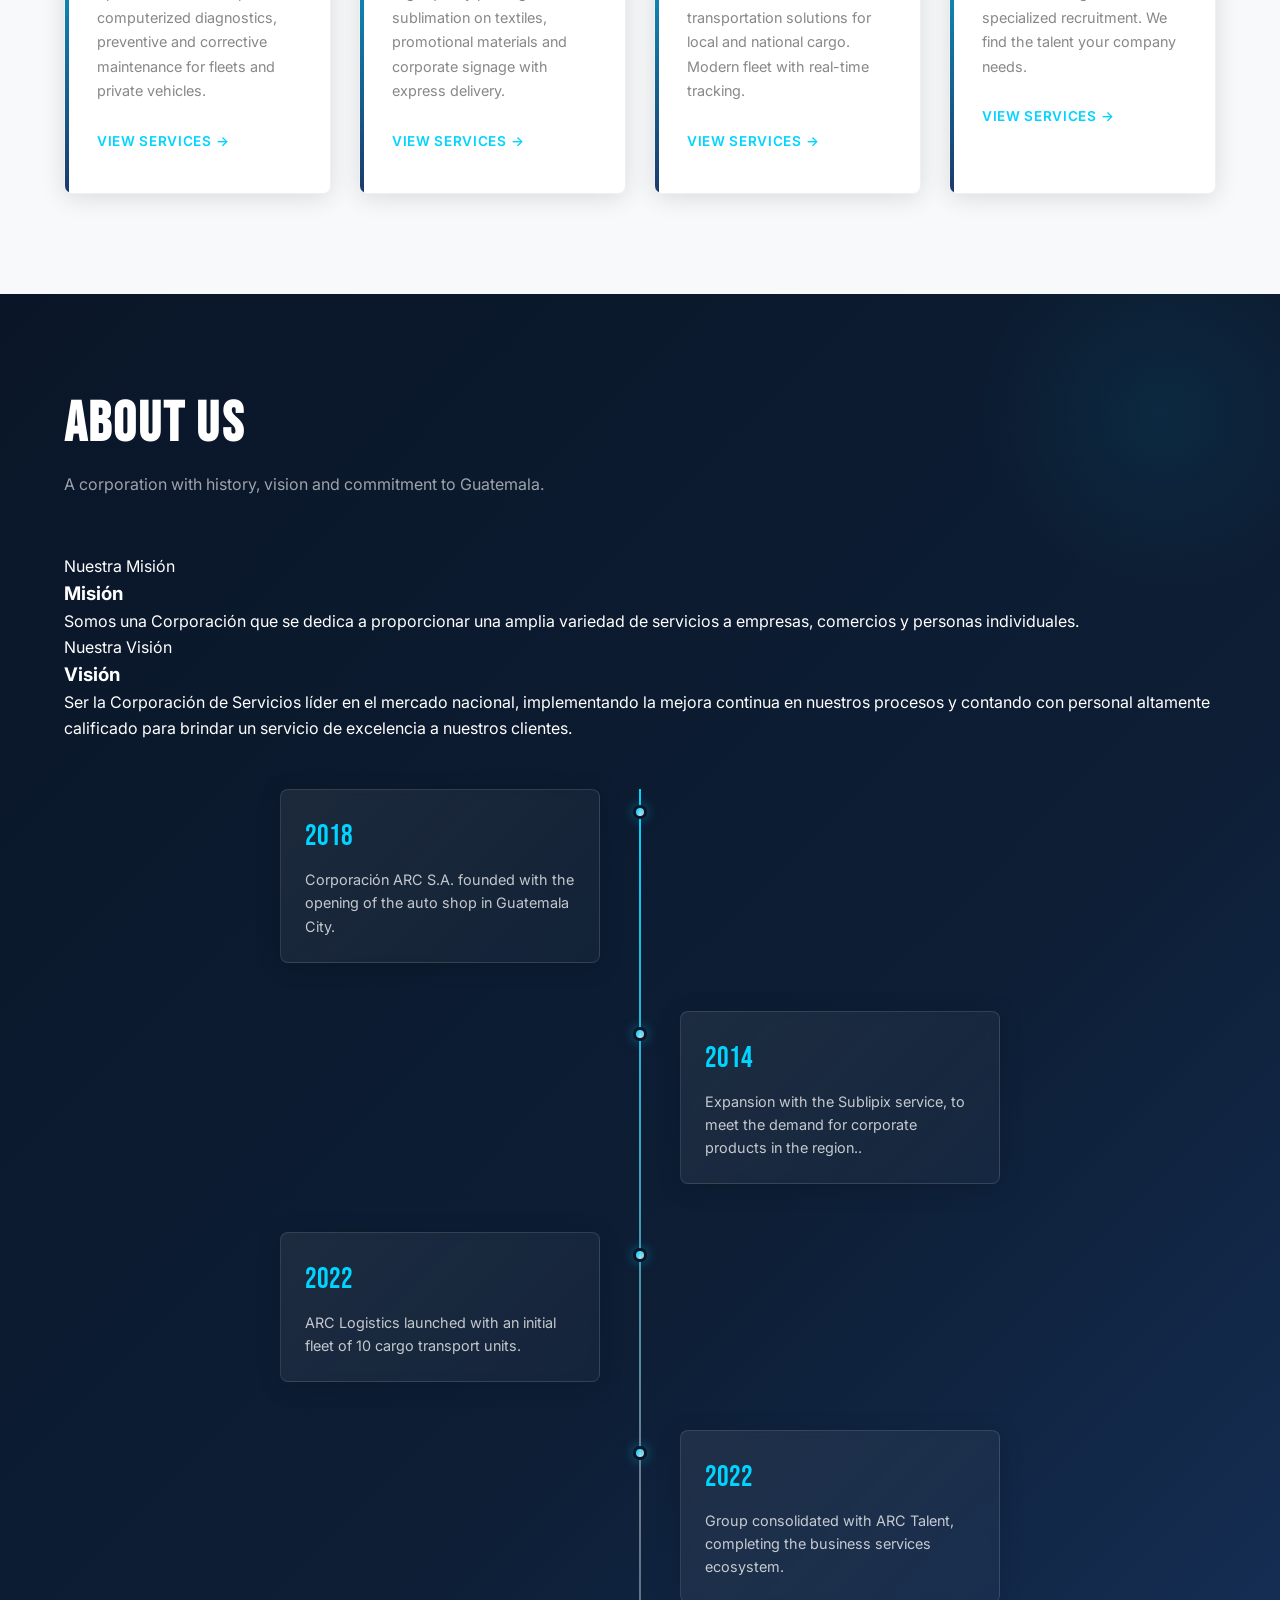
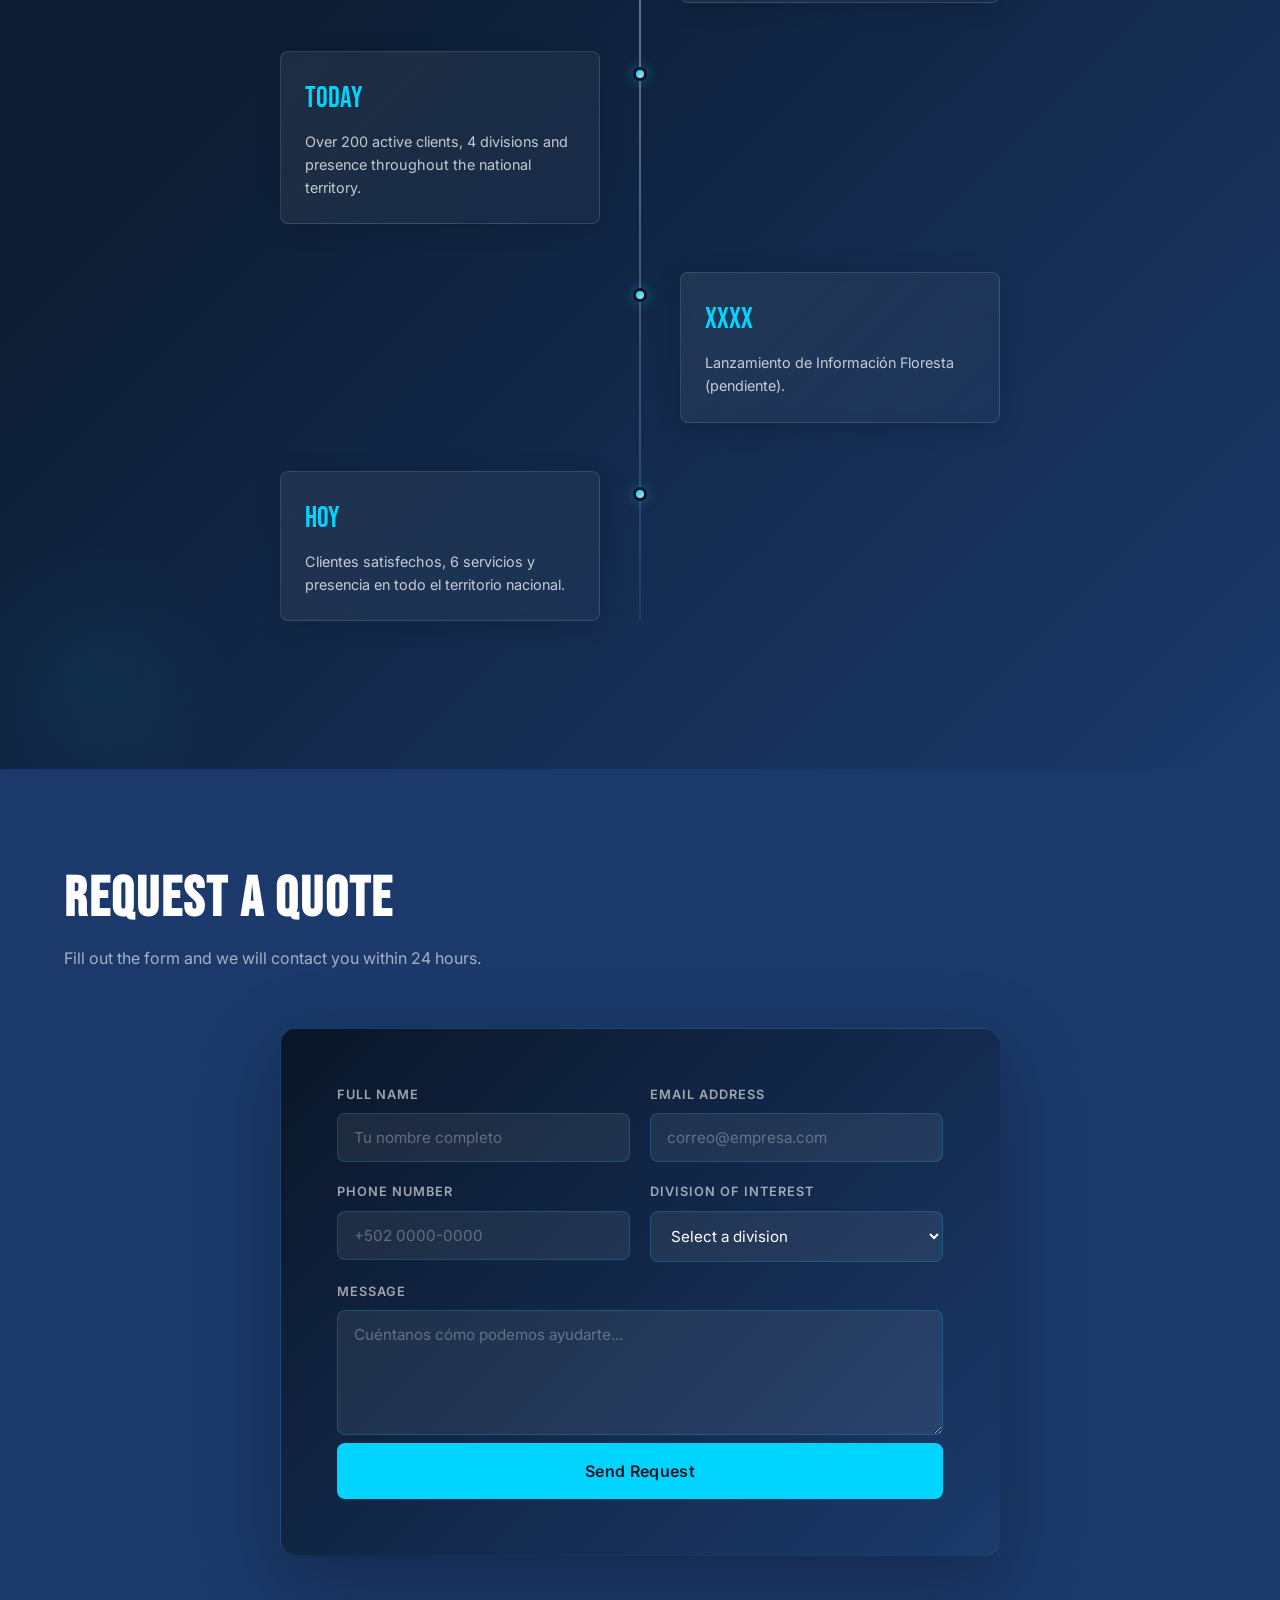
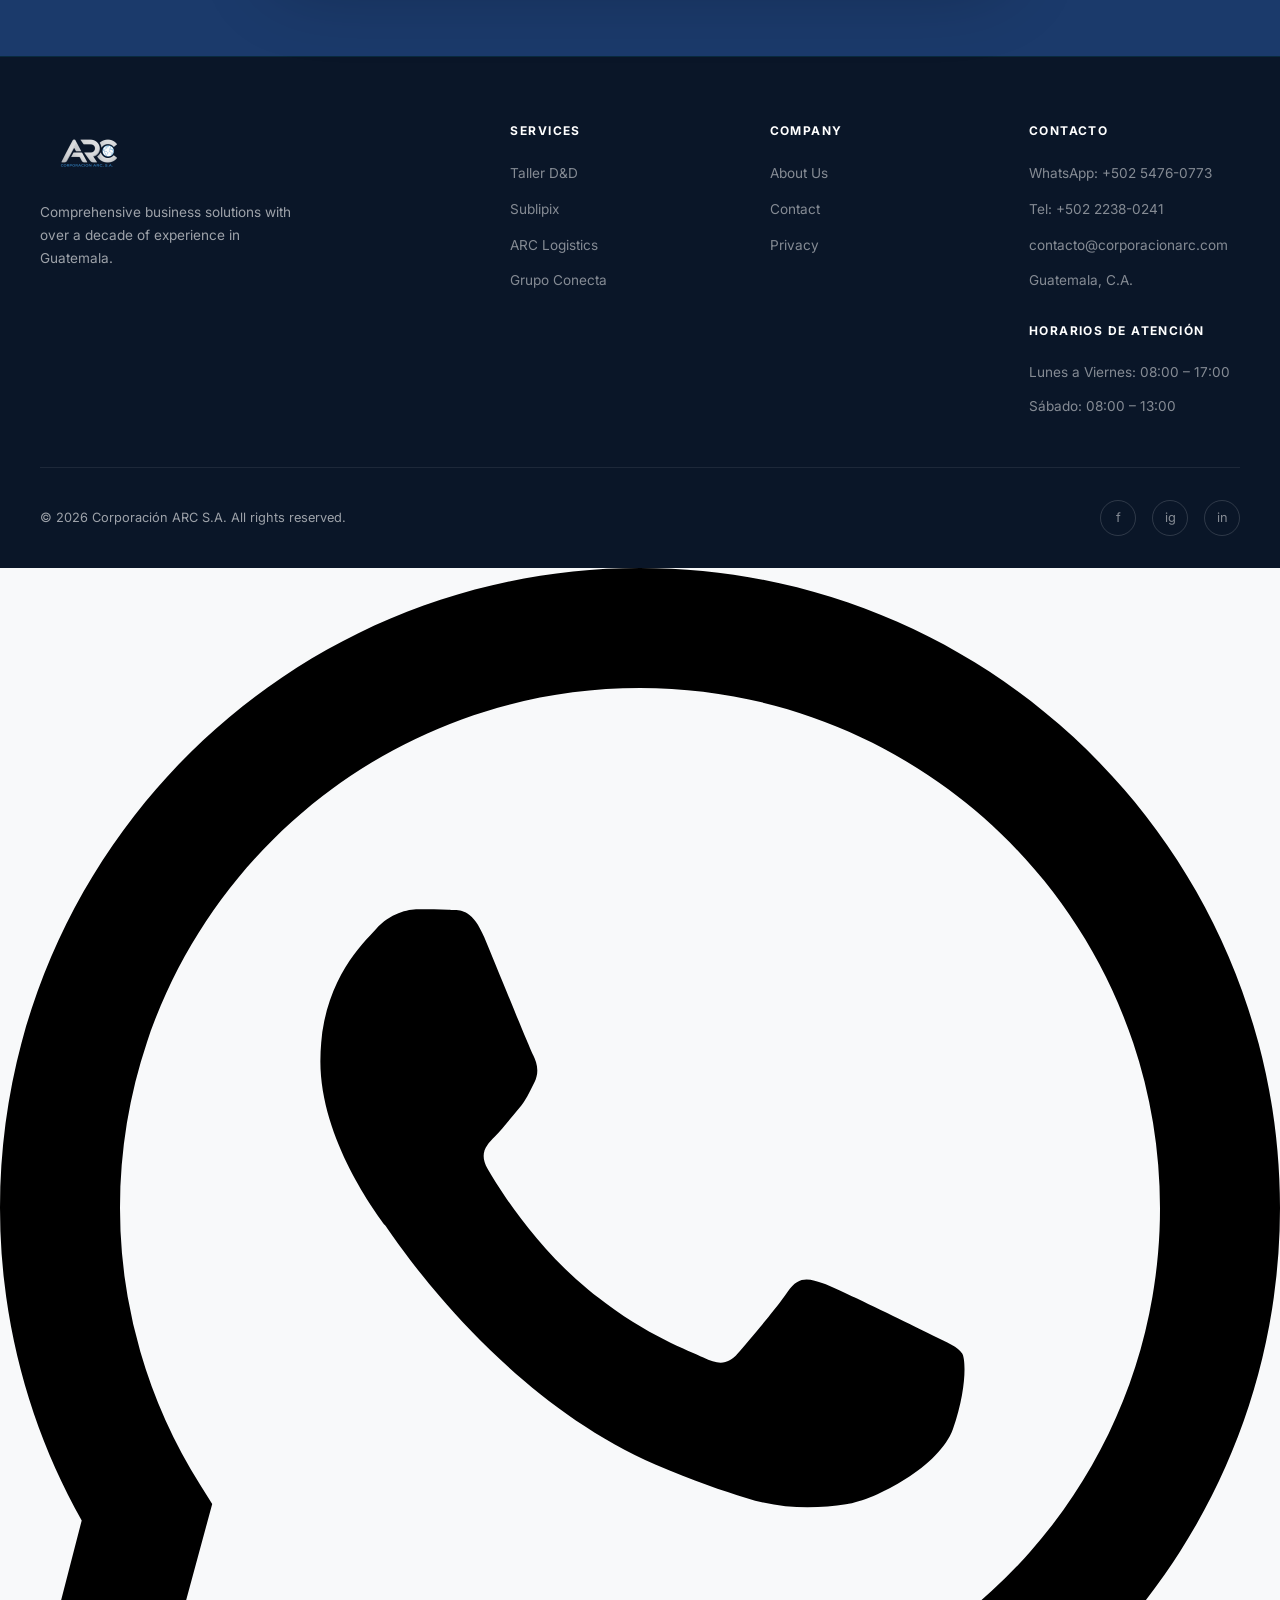
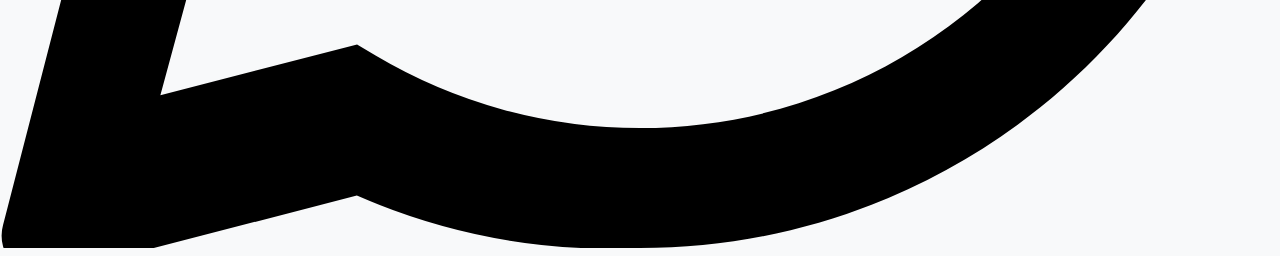
==== commit 2aa2bbae: "Update index.html" ====
--- a/index.html
+++ b/index.html
@@ -156,8 +156,8 @@
         <!-- Card 4 — Grupo Conecta -->
         <article class="service-card" data-aos="fade-up" data-aos-delay="300" onclick="window.location='acr-talent.html'" style="cursor:pointer">
           <div class="card__logo-wrap">
-            <img src="assets/images/logo-grupo-conecta.jpeg" alt="Grupo Conecta" class="card__logo-img card__logo-color">
-            <img src="assets/images/logo-grupo-conecta.jpeg" alt="Grupo Conecta" class="card__logo-img card__logo-white" style="filter:brightness(0) invert(1);">
+            <img src="assets/images/logo-grupo-conecta.png" alt="Grupo Conecta" class="card__logo-img card__logo-color">
+            <img src="assets/images/logo-grupo-conecta-blanco.png" alt="Grupo Conecta" class="card__logo-img card__logo-white">
           </div>
           <h3 class="card__title" data-i18n="card4_title">Grupo Conecta</h3>
           <p class="card__text" data-i18n="card4_text">
@@ -179,6 +179,28 @@
       <p class="section-subtitle section-subtitle--timeline" data-aos="fade-up" data-aos-delay="100" data-i18n="about_subtitle">
         Una corporación con historia, visión y compromiso con Guatemala.
       </p>
+
+
+      <!-- ══ MISIÓN Y VISIÓN ══════════════════════════════════ -->
+      <div class="mv-grid">
+
+        <div class="mv-card" data-aos="fade-right">
+          <span class="mv-card__label">Nuestra Misión</span>
+          <h3 class="mv-card__title" data-i18n="mision_title">Misión</h3>
+          <p class="mv-card__text" data-i18n="mision_text">
+            Somos una Corporación que se dedica a proporcionar una amplia variedad de servicios a empresas, comercios y personas individuales.
+          </p>
+        </div>
+
+        <div class="mv-card" data-aos="fade-left">
+          <span class="mv-card__label">Nuestra Visión</span>
+          <h3 class="mv-card__title" data-i18n="vision_title">Visión</h3>
+          <p class="mv-card__text" data-i18n="vision_text">
+            Ser la Corporación de Servicios líder en el mercado nacional, implementando la mejora continua en nuestros procesos y contando con personal altamente calificado para brindar un servicio de excelencia a nuestros clientes.
+          </p>
+        </div>
+
+      </div>
 
       <div class="timeline">
 
@@ -442,5 +464,12 @@
   <script src="assets/js/i18n.js"></script>
   <script src="assets/js/leads.js"></script>
 
+  <!-- ══ BOTÓN FLOTANTE WHATSAPP ══════════════════════════ -->
+  <a href="https://wa.me/50254760773" target="_blank" rel="noopener" class="whatsapp-float" aria-label="Contactar por WhatsApp">
+    <svg viewBox="0 0 24 24" xmlns="http://www.w3.org/2000/svg">
+      <path d="M17.472 14.382c-.297-.149-1.758-.867-2.03-.967-.273-.099-.471-.148-.67.15-.197.297-.767.966-.94 1.164-.173.199-.347.223-.644.075-.297-.15-1.255-.463-2.39-1.475-.883-.788-1.48-1.761-1.653-2.059-.173-.297-.018-.458.13-.606.134-.133.298-.347.446-.52.149-.174.198-.298.298-.497.099-.198.05-.371-.025-.52-.075-.149-.669-1.612-.916-2.207-.242-.579-.487-.5-.669-.51-.173-.008-.371-.01-.57-.01-.198 0-.52.074-.792.372-.272.297-1.04 1.016-1.04 2.479 0 1.462 1.065 2.875 1.213 3.074.149.198 2.096 3.2 5.077 4.487.709.306 1.262.489 1.694.625.712.227 1.36.195 1.871.118.571-.085 1.758-.719 2.006-1.413.248-.694.248-1.289.173-1.413-.074-.124-.272-.198-.57-.347zM12 0C5.373 0 0 5.373 0 12c0 2.127.558 4.126 1.532 5.858L.057 23.571a.75.75 0 00.921.921l5.713-1.475A11.943 11.943 0 0012 24c6.627 0 12-5.373 12-12S18.627 0 12 0zm0 21.75a9.705 9.705 0 01-4.95-1.355l-.355-.211-3.688.951.972-3.585-.232-.369A9.718 9.718 0 012.25 12C2.25 6.615 6.615 2.25 12 2.25S21.75 6.615 21.75 12 17.385 21.75 12 21.75z"/>
+    </svg>
+  </a>
+
 </body>
 </html>
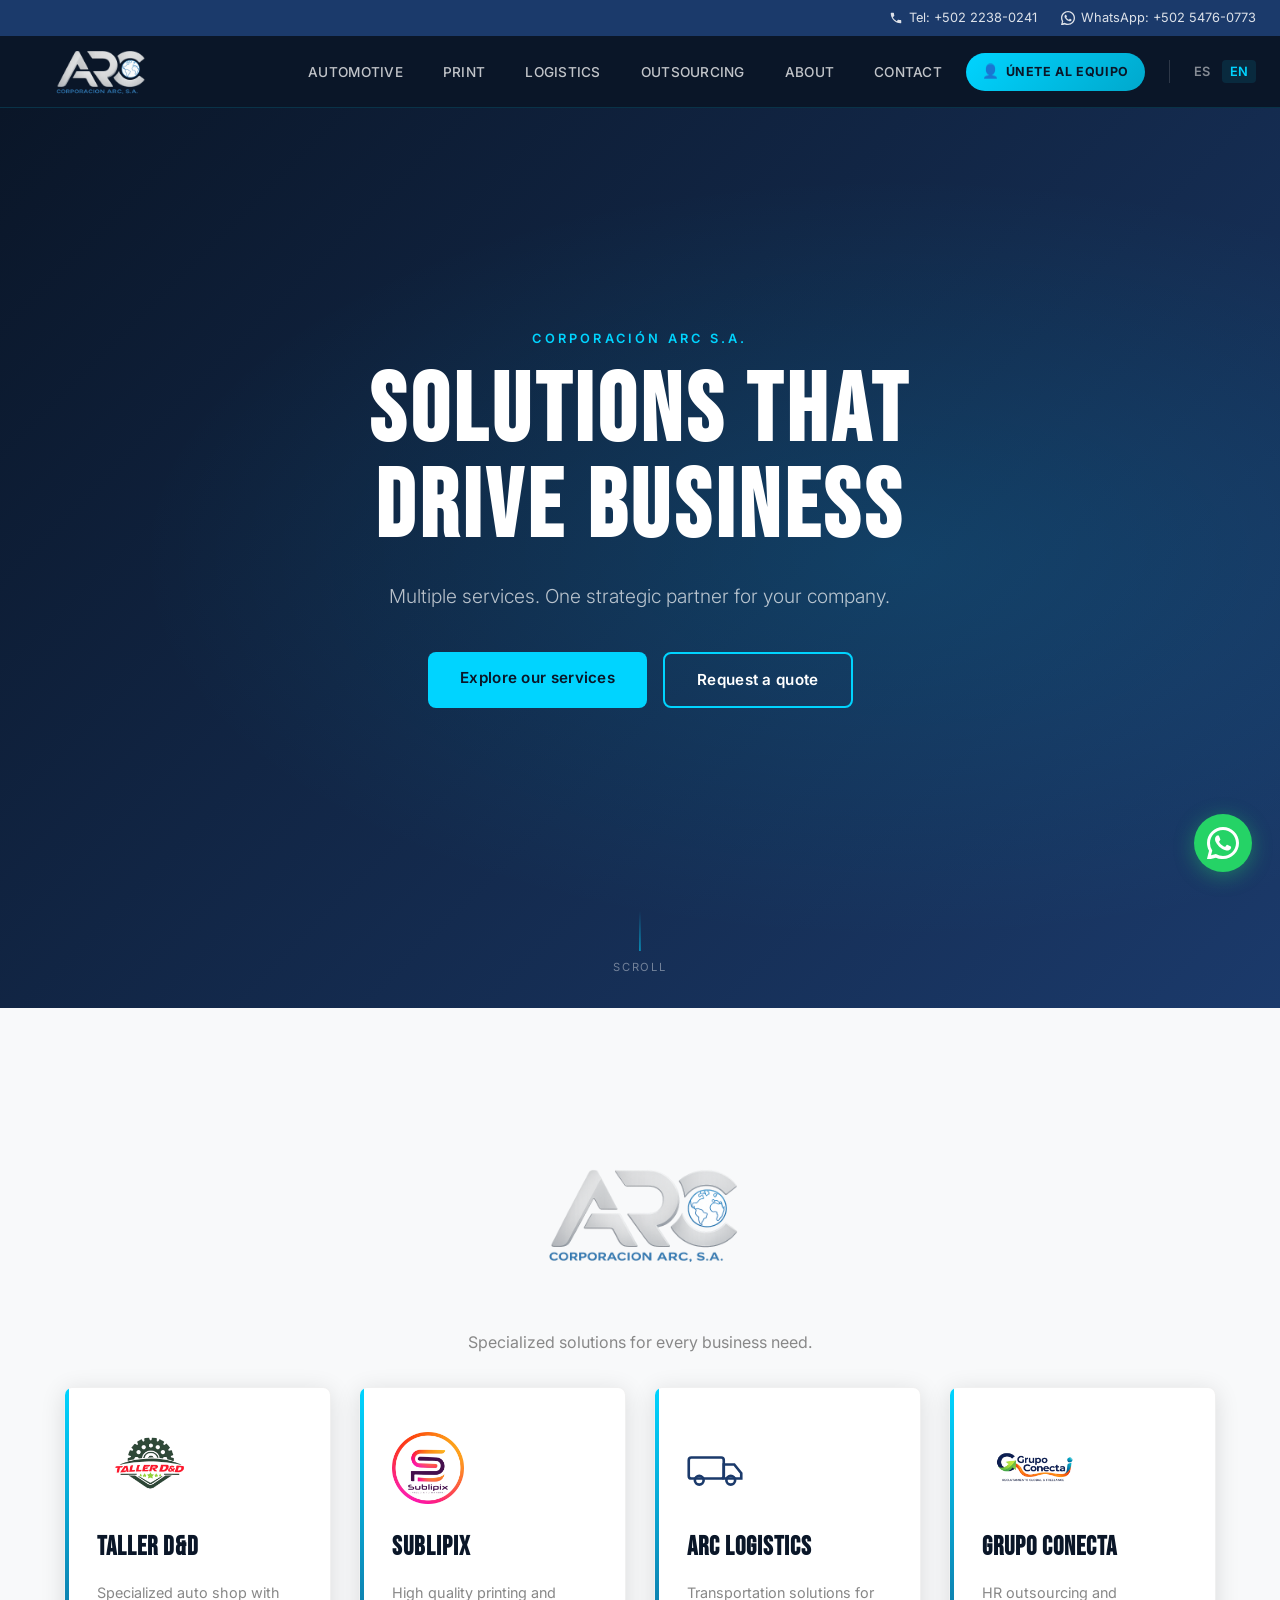
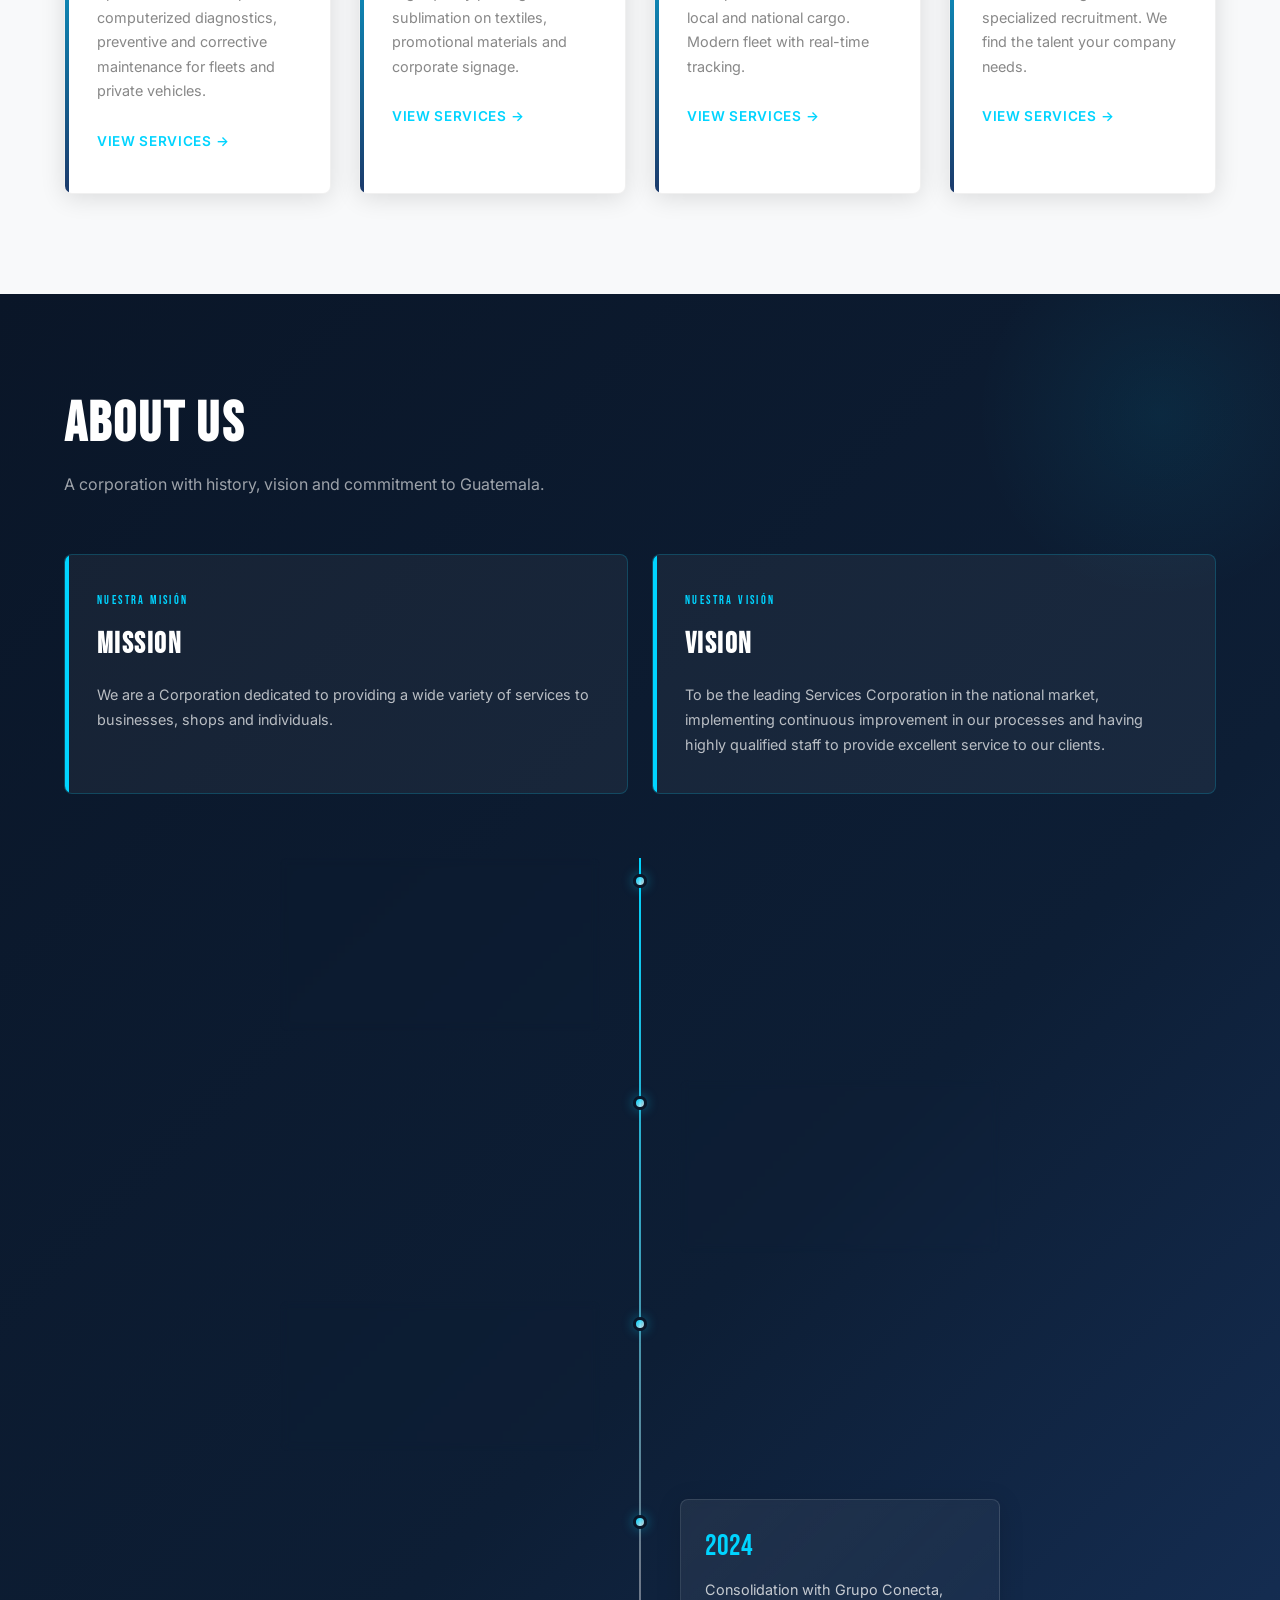
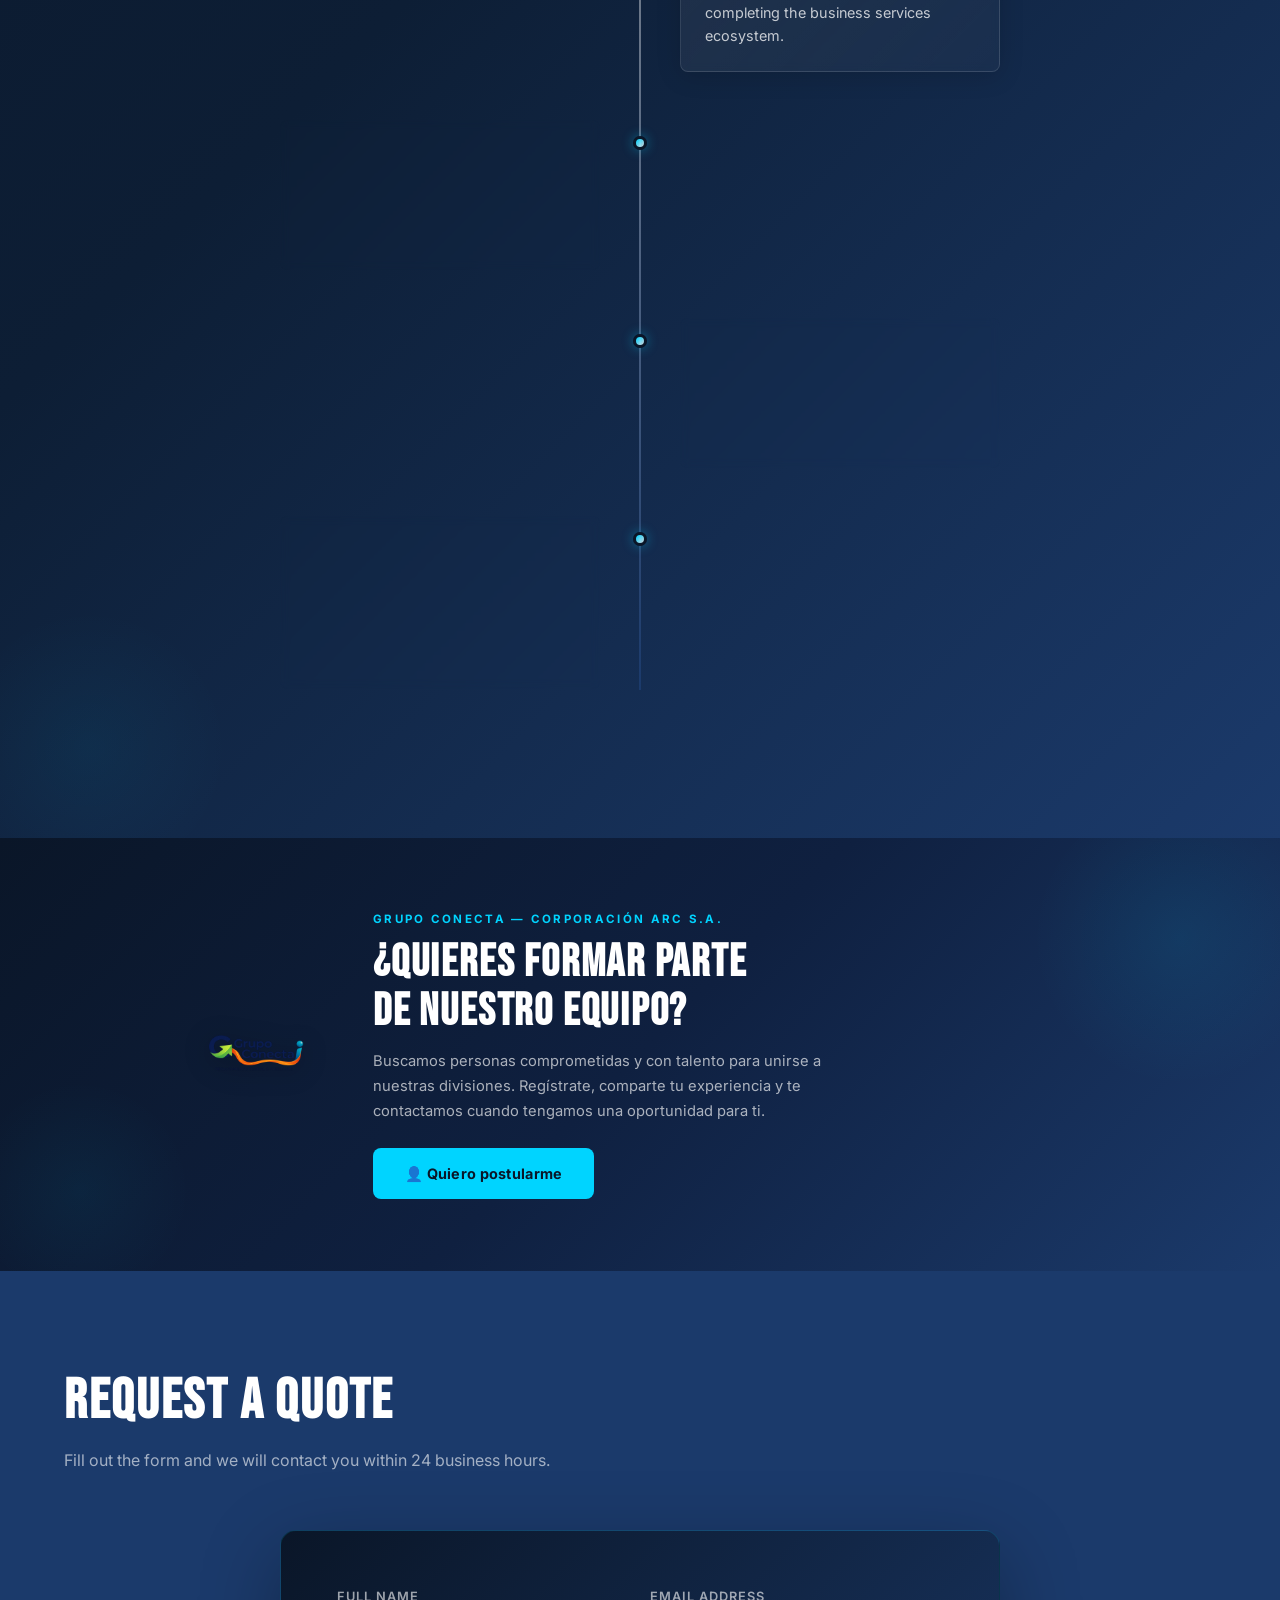
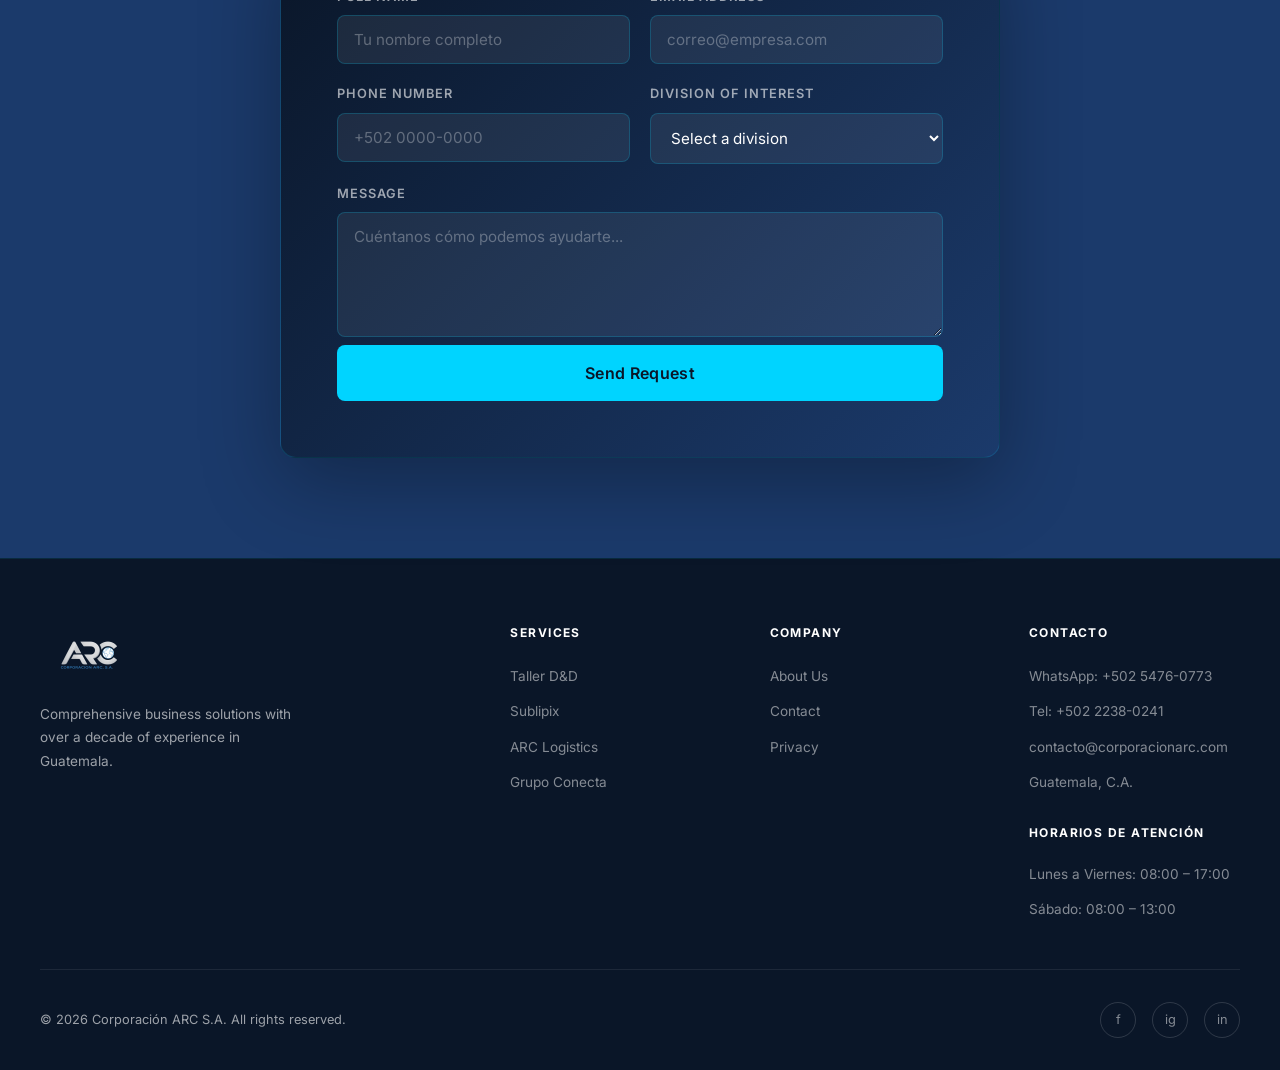
==== commit ed01ecb0: "Update index.html" ====
--- a/index.html
+++ b/index.html
@@ -60,6 +60,7 @@
       <li><a href="#nosotros"           class="navbar__link" data-i18n="nav_nosotros">Nosotros</a></li>
       <li><a href="#contacto"           class="navbar__link" data-i18n="nav_contacto">Contacto</a></li>
 
+      <li><a href="postulacion.html" class="navbar__join">Únete al equipo</a></li>
       <li class="navbar__lang" role="group" aria-label="Seleccionar idioma">
         <button data-lang="es" class="active" aria-label="Español">ES</button>
         <button data-lang="en" aria-label="English">EN</button>
@@ -274,6 +275,25 @@
           </div>
         </div>
 
+      </div>
+    </div>
+  </section>
+
+
+  <!-- ══ BANNER ÚNETE AL EQUIPO ════════════════════════════ -->
+  <section class="join-banner" aria-label="Únete al equipo">
+    <div class="join-banner__inner">
+      <img src="assets/images/logo-grupo-conecta.png" alt="Grupo Conecta" class="join-banner__logo">
+      <div class="join-banner__content">
+        <span class="join-banner__eyebrow">Grupo Conecta — Corporación ARC S.A.</span>
+        <h2 class="join-banner__title">¿Quieres formar parte<br>de nuestro equipo?</h2>
+        <p class="join-banner__text">
+          Buscamos personas comprometidas y con talento para unirse a nuestras divisiones. 
+          Regístrate, comparte tu experiencia y te contactamos cuando tengamos una oportunidad para ti.
+        </p>
+        <a href="postulacion.html" class="join-banner__btn">
+          👤 Quiero postularme
+        </a>
       </div>
     </div>
   </section>
--- a/assets/css/main.css
+++ b/assets/css/main.css
@@ -328,7 +328,7 @@
 .hero {
   position: relative;
   height: 100vh;
-  min-height: 600px;
+  min-height: 100vh;
   display: flex;
   align-items: center;
   justify-content: center;
@@ -355,7 +355,7 @@
   z-index: 2;
   text-align: center;
   color: var(--color-white);
-  padding: 0 24px;
+  padding: 0 24px 80px;
   max-width: 800px;
 }
 
@@ -954,3 +954,241 @@
 [data-aos].aos-animate {
   pointer-events: auto;
 }
+
+/* ── BOTÓN FLOTANTE WHATSAPP ─────────────────────────────── */
+.whatsapp-float {
+  position: fixed;
+  bottom: 28px;
+  right: 28px;
+  z-index: 999;
+  width: 58px;
+  height: 58px;
+  background-color: #25D366;
+  border-radius: 50%;
+  display: flex;
+  align-items: center;
+  justify-content: center;
+  box-shadow: 0 4px 20px rgba(37,211,102,0.4);
+  transition: transform 0.3s ease, box-shadow 0.3s ease;
+  cursor: pointer;
+}
+
+.whatsapp-float:hover {
+  transform: scale(1.1);
+  box-shadow: 0 6px 28px rgba(37,211,102,0.55);
+}
+
+.whatsapp-float svg {
+  width: 32px;
+  height: 32px;
+  fill: #ffffff;
+}
+
+/* ── MISIÓN Y VISIÓN ─────────────────────────────────────── */
+.mv-grid {
+  display: grid;
+  grid-template-columns: 1fr 1fr;
+  gap: 24px;
+  margin-bottom: 64px;
+}
+
+.mv-card {
+  background: rgba(255,255,255,0.05);
+  border: 1px solid rgba(0,212,255,0.2);
+  border-radius: 8px;
+  padding: 36px 32px;
+  position: relative;
+  overflow: hidden;
+}
+
+.mv-card::before {
+  content: '';
+  position: absolute;
+  top: 0;
+  left: 0;
+  width: 4px;
+  height: 100%;
+  background: var(--color-accent);
+}
+
+.mv-card__label {
+  font-family: 'Bebas Neue', sans-serif;
+  font-size: 0.75rem;
+  letter-spacing: 0.2em;
+  color: var(--color-accent);
+  text-transform: uppercase;
+  margin-bottom: 12px;
+  display: block;
+}
+
+.mv-card__title {
+  font-family: 'Bebas Neue', sans-serif;
+  font-size: 1.8rem;
+  letter-spacing: 0.05em;
+  color: #ffffff;
+  margin-bottom: 14px;
+}
+
+.mv-card__text {
+  font-size: 0.9rem;
+  color: rgba(255,255,255,0.7);
+  line-height: 1.75;
+}
+
+@media (max-width: 640px) {
+  .mv-grid {
+    grid-template-columns: 1fr;
+  }
+  .whatsapp-float {
+    bottom: 20px;
+    right: 20px;
+    width: 52px;
+    height: 52px;
+  }
+}
+
+/* ── BOTÓN NAV ÚNETE AL EQUIPO ───────────────────────────── */
+.navbar__join {
+  display: inline-flex;
+  align-items: center;
+  gap: 6px;
+  background: linear-gradient(135deg, var(--color-accent), #00a8cc);
+  color: var(--color-primary);
+  padding: 8px 16px;
+  border-radius: 20px;
+  font-size: 0.78rem;
+  font-weight: 700;
+  letter-spacing: 0.05em;
+  text-transform: uppercase;
+  text-decoration: none;
+  transition: transform 0.3s ease, box-shadow 0.3s ease;
+  white-space: nowrap;
+}
+
+.navbar__join:hover {
+  transform: translateY(-2px);
+  box-shadow: 0 4px 16px rgba(0,212,255,0.4);
+  color: var(--color-primary);
+}
+
+.navbar__join::before {
+  content: '👤';
+  font-size: 0.85rem;
+}
+
+/* ── BANNER ÚNETE AL EQUIPO ──────────────────────────────── */
+.join-banner {
+  background: linear-gradient(135deg, #0A1628 0%, #0f2040 50%, #1B3A6B 100%);
+  padding: 72px 24px;
+  position: relative;
+  overflow: hidden;
+}
+
+.join-banner::before {
+  content: '';
+  position: absolute;
+  top: -60px; right: -60px;
+  width: 320px; height: 320px;
+  border-radius: 50%;
+  background: radial-gradient(circle, rgba(0,212,255,0.08) 0%, transparent 65%);
+  pointer-events: none;
+}
+
+.join-banner::after {
+  content: '';
+  position: absolute;
+  bottom: -40px; left: -40px;
+  width: 240px; height: 240px;
+  border-radius: 50%;
+  background: radial-gradient(circle, rgba(0,212,255,0.05) 0%, transparent 65%);
+  pointer-events: none;
+}
+
+.join-banner__inner {
+  max-width: 900px;
+  margin: 0 auto;
+  display: flex;
+  align-items: center;
+  gap: 48px;
+  position: relative;
+  z-index: 1;
+}
+
+.join-banner__logo {
+  height: 90px;
+  width: auto;
+  object-fit: contain;
+  flex-shrink: 0;
+  filter: drop-shadow(0 4px 12px rgba(0,0,0,0.3));
+}
+
+.join-banner__content {
+  flex: 1;
+}
+
+.join-banner__eyebrow {
+  font-size: 0.72rem;
+  font-weight: 700;
+  letter-spacing: 0.2em;
+  text-transform: uppercase;
+  color: var(--color-accent);
+  margin-bottom: 10px;
+  display: block;
+}
+
+.join-banner__title {
+  font-family: var(--font-title);
+  font-size: clamp(1.8rem, 3.5vw, 2.8rem);
+  letter-spacing: 0.04em;
+  color: #ffffff;
+  line-height: 1.1;
+  margin-bottom: 12px;
+}
+
+.join-banner__text {
+  font-size: 0.92rem;
+  color: rgba(255,255,255,0.65);
+  line-height: 1.7;
+  margin-bottom: 24px;
+  max-width: 480px;
+}
+
+.join-banner__btn {
+  display: inline-flex;
+  align-items: center;
+  gap: 8px;
+  background: var(--color-accent);
+  color: var(--color-primary);
+  padding: 14px 32px;
+  border-radius: 8px;
+  font-family: var(--font-body);
+  font-size: 0.9rem;
+  font-weight: 700;
+  text-decoration: none;
+  transition: background 0.3s ease, transform 0.3s ease, box-shadow 0.3s ease;
+  letter-spacing: 0.02em;
+}
+
+.join-banner__btn:hover {
+  background: #ffffff;
+  color: var(--color-primary);
+  transform: translateY(-2px);
+  box-shadow: 0 6px 24px rgba(0,212,255,0.3);
+}
+
+@media (max-width: 768px) {
+  .join-banner__inner {
+    flex-direction: column;
+    text-align: center;
+    gap: 24px;
+  }
+  .join-banner__logo {
+    height: 70px;
+  }
+  .join-banner__text {
+    margin: 0 auto 24px;
+  }
+  .navbar__join {
+    display: none;
+  }
+}
--- a/assets/css/responsive.css
+++ b/assets/css/responsive.css
@@ -111,18 +111,24 @@
 
   /* Hero */
   .hero {
-    min-height: 100svh;
-  }
-
-  .hero__cta {
-    flex-direction: column;
-    align-items: center;
-  }
-
-  .hero__cta .btn {
-    width: 100%;
-    max-width: 320px;
-    justify-content: center;
+    height: 100vh;
+    min-height: 100vh;
+  }
+
+  .hero__content {
+    padding-top: 0;
+    padding-bottom: 80px;
+  }
+
+  .hero__scroll {
+    position: absolute;
+    bottom: 24px;
+    left: 50%;
+    transform: translateX(-50%);
+  }
+
+  .hero__scroll::before {
+    height: 32px;
   }
 
   /* Cards */
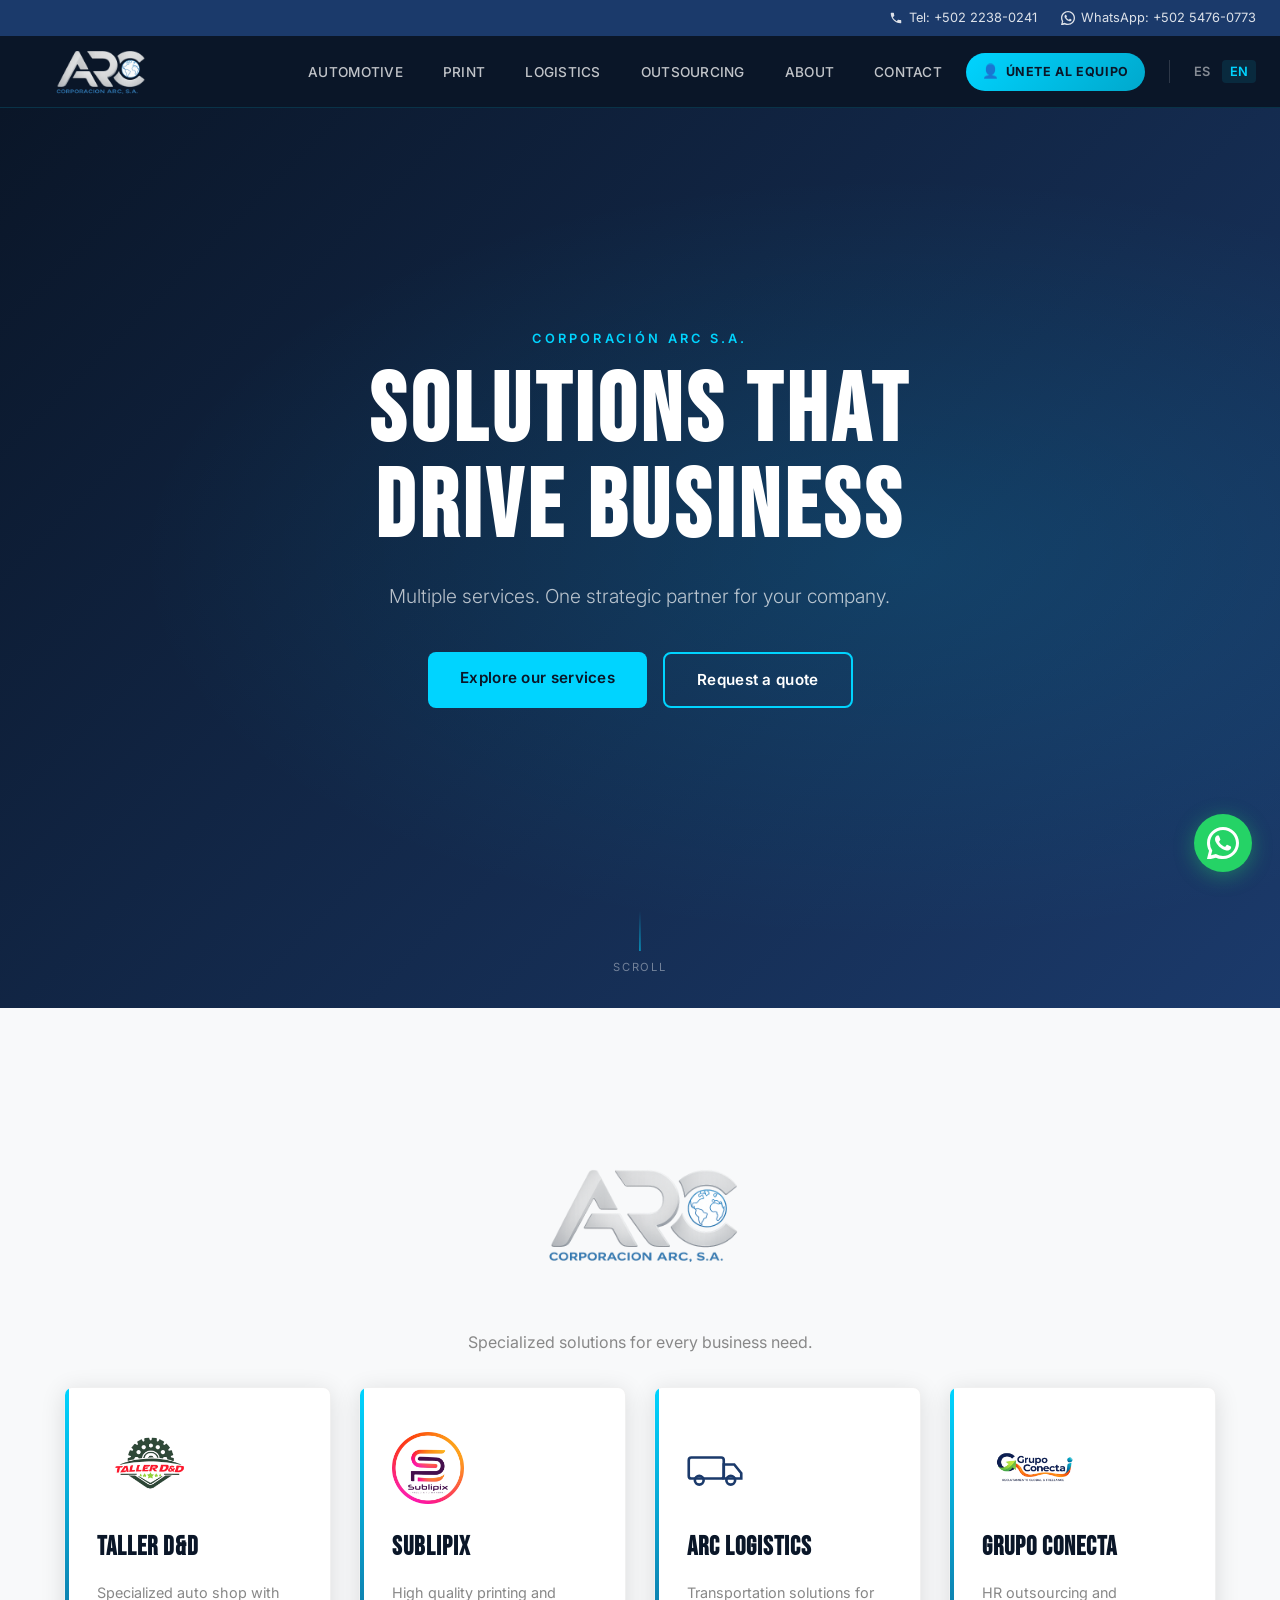
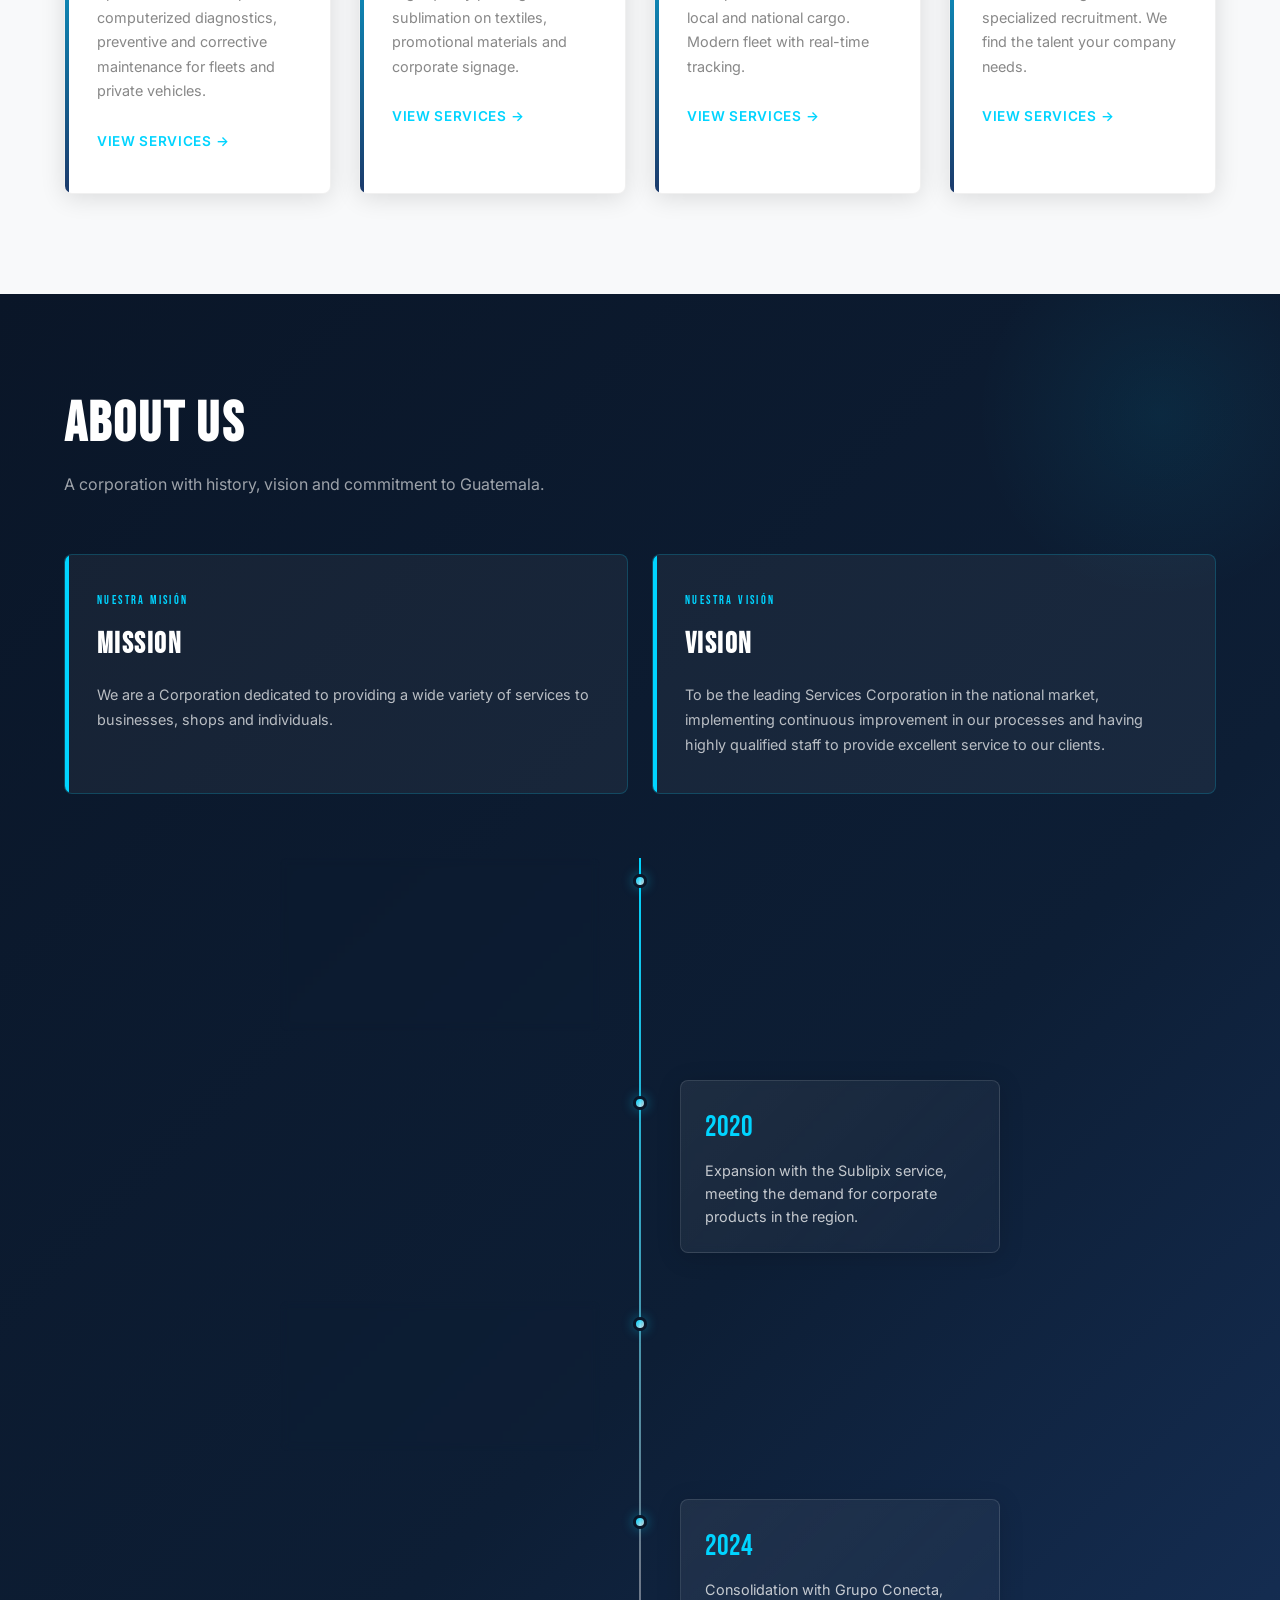
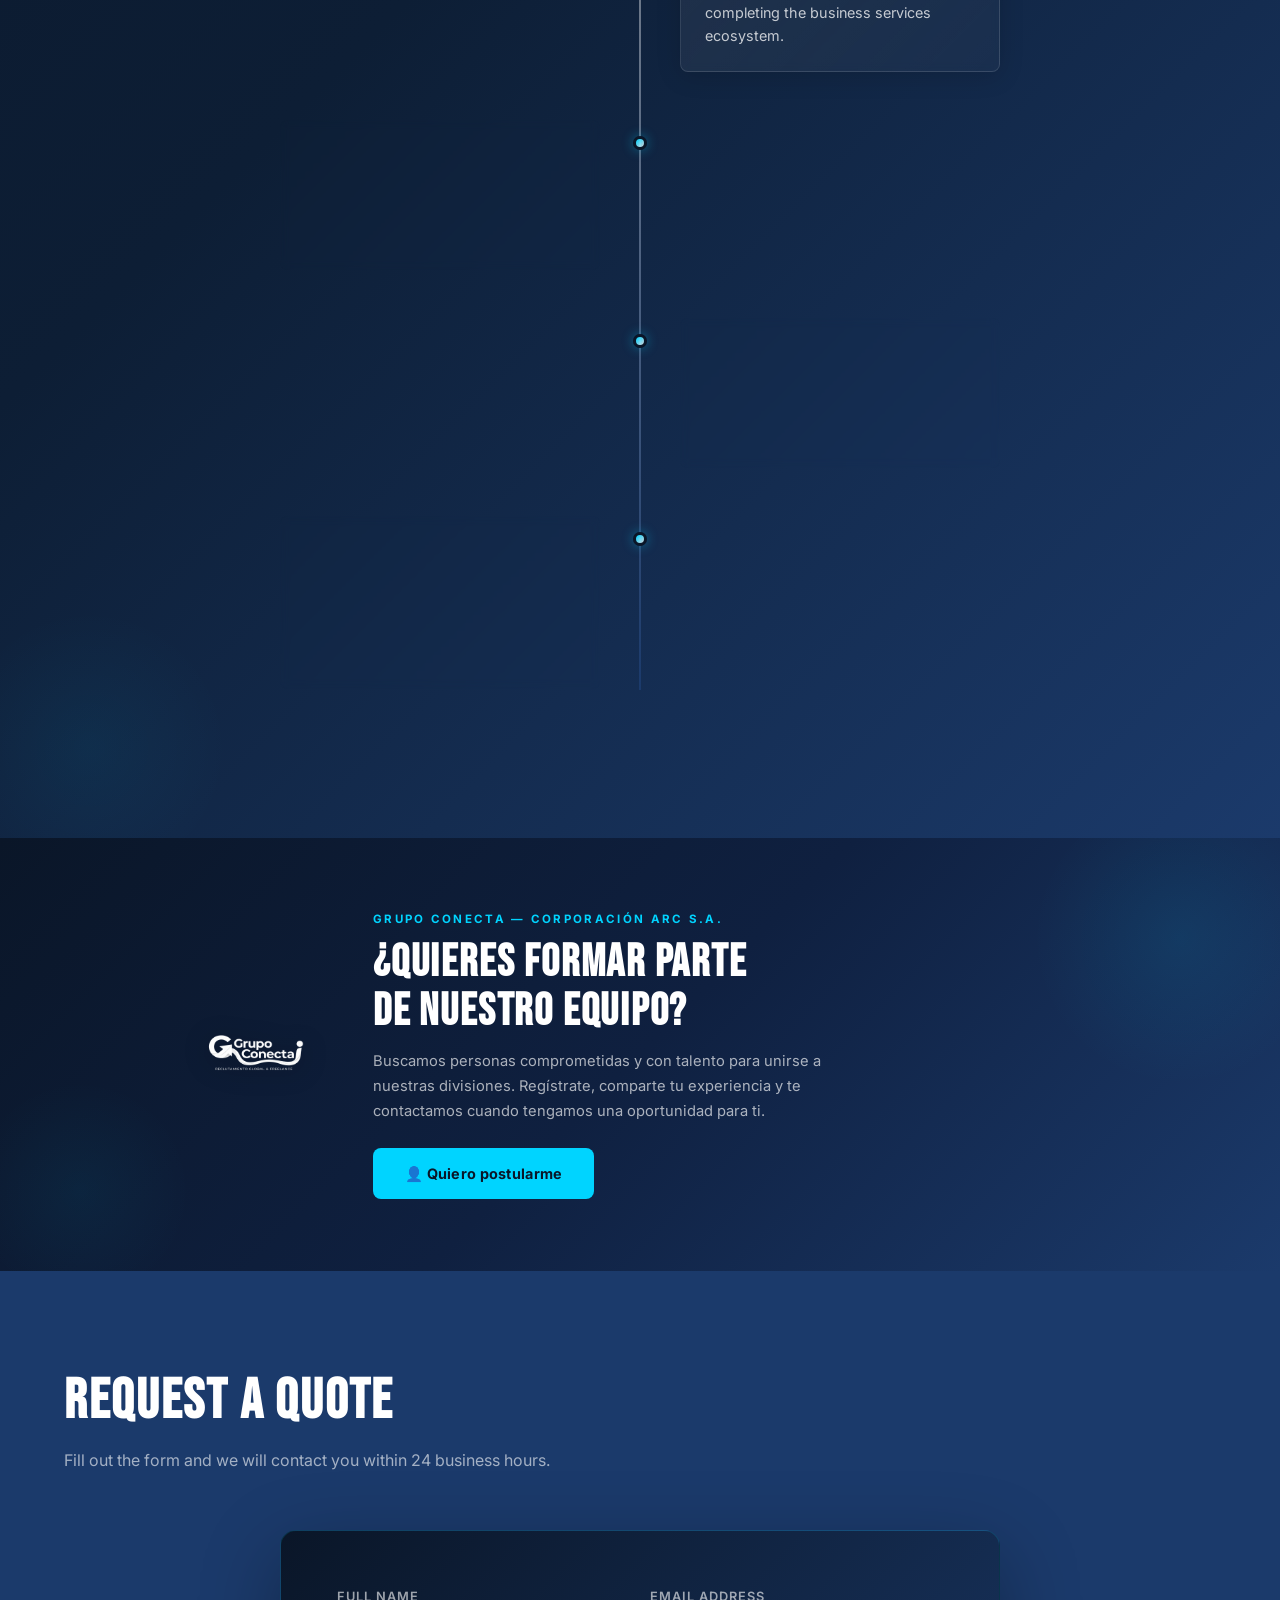
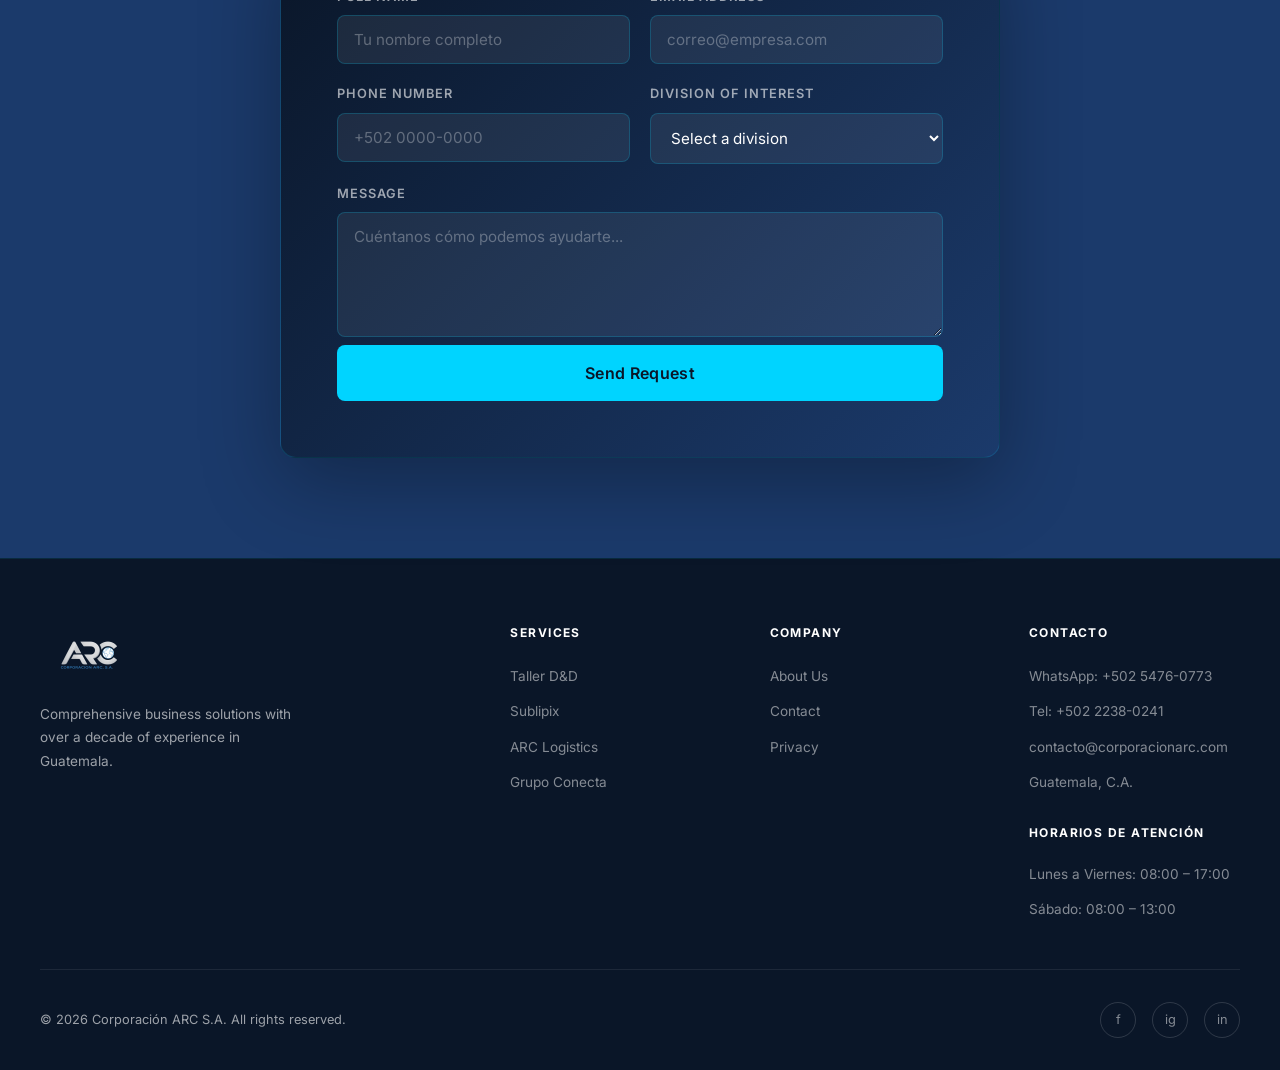
==== commit dd9055e8: "Update index.html" ====
--- a/index.html
+++ b/index.html
@@ -283,7 +283,7 @@
   <!-- ══ BANNER ÚNETE AL EQUIPO ════════════════════════════ -->
   <section class="join-banner" aria-label="Únete al equipo">
     <div class="join-banner__inner">
-      <img src="assets/images/logo-grupo-conecta.png" alt="Grupo Conecta" class="join-banner__logo">
+      <img src="assets/images/logo-grupo-conecta-blanco.png" alt="Grupo Conecta" class="join-banner__logo">
       <div class="join-banner__content">
         <span class="join-banner__eyebrow">Grupo Conecta — Corporación ARC S.A.</span>
         <h2 class="join-banner__title">¿Quieres formar parte<br>de nuestro equipo?</h2>
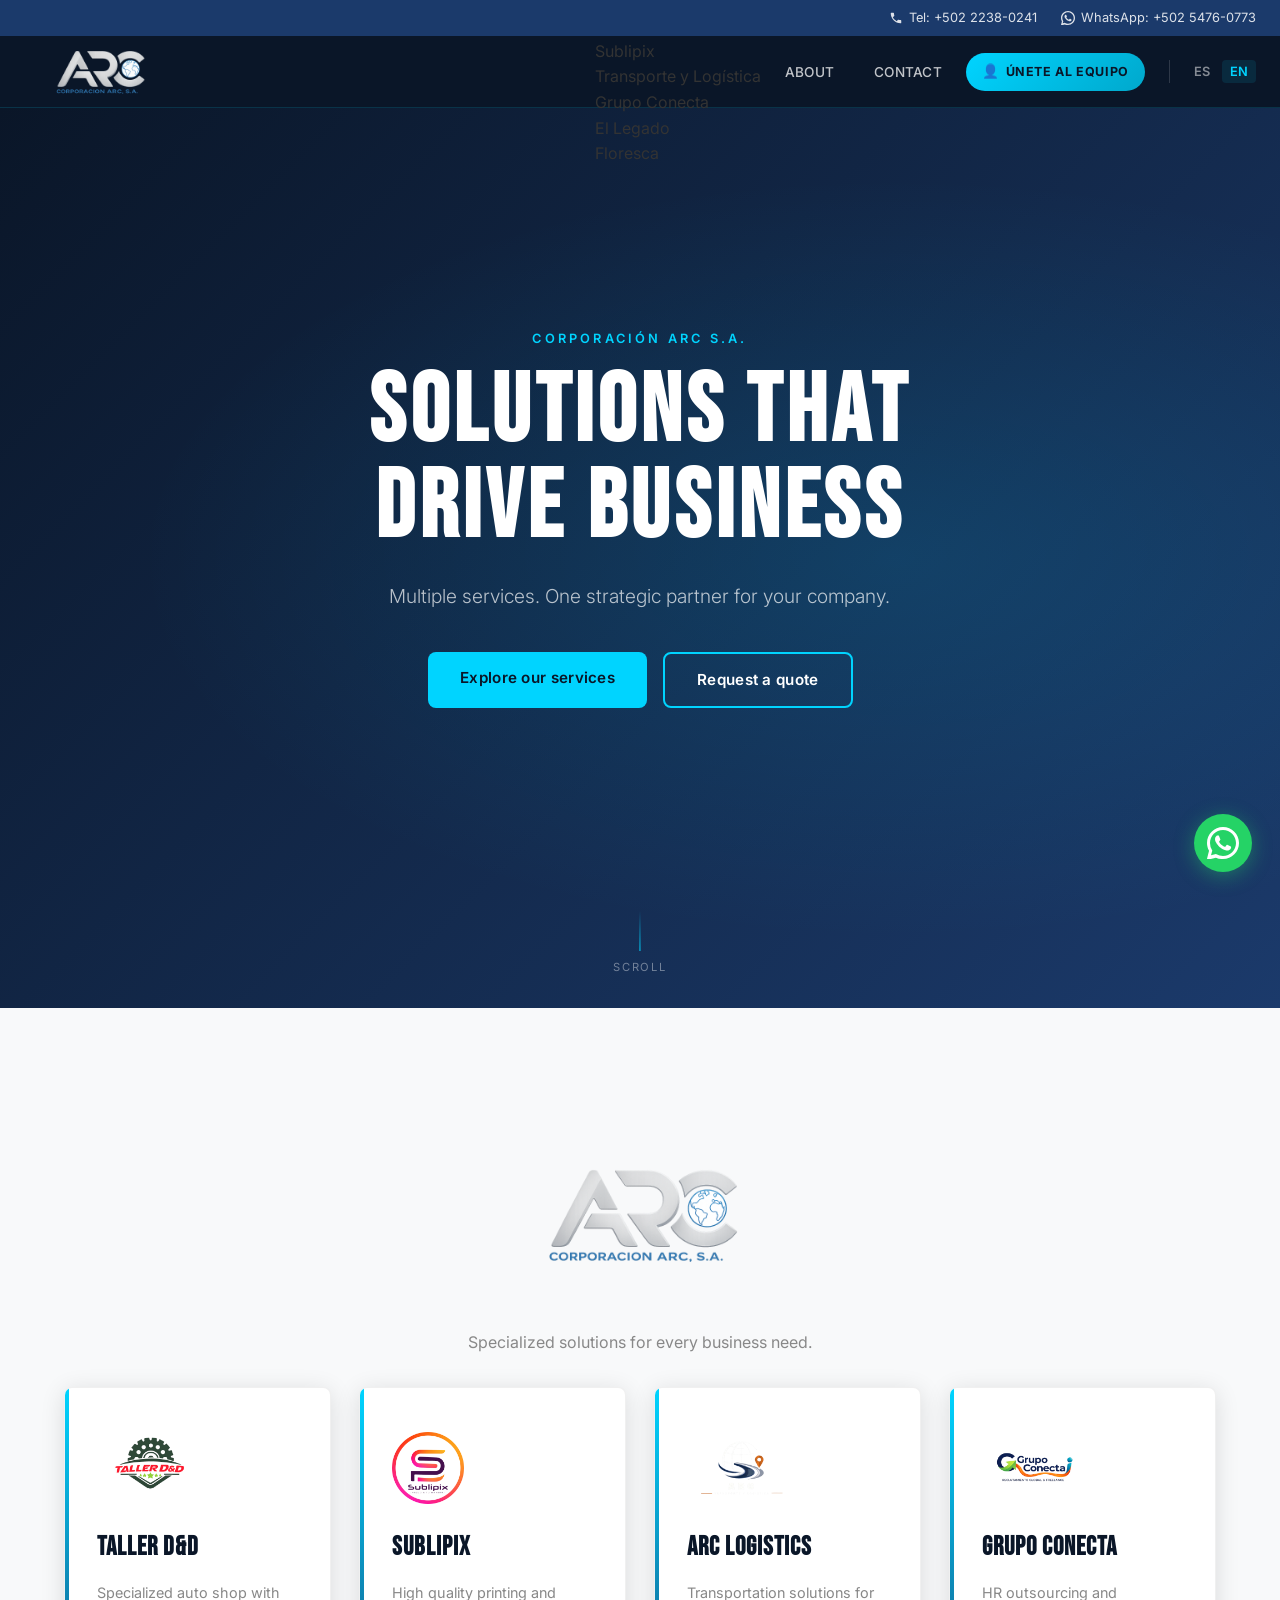
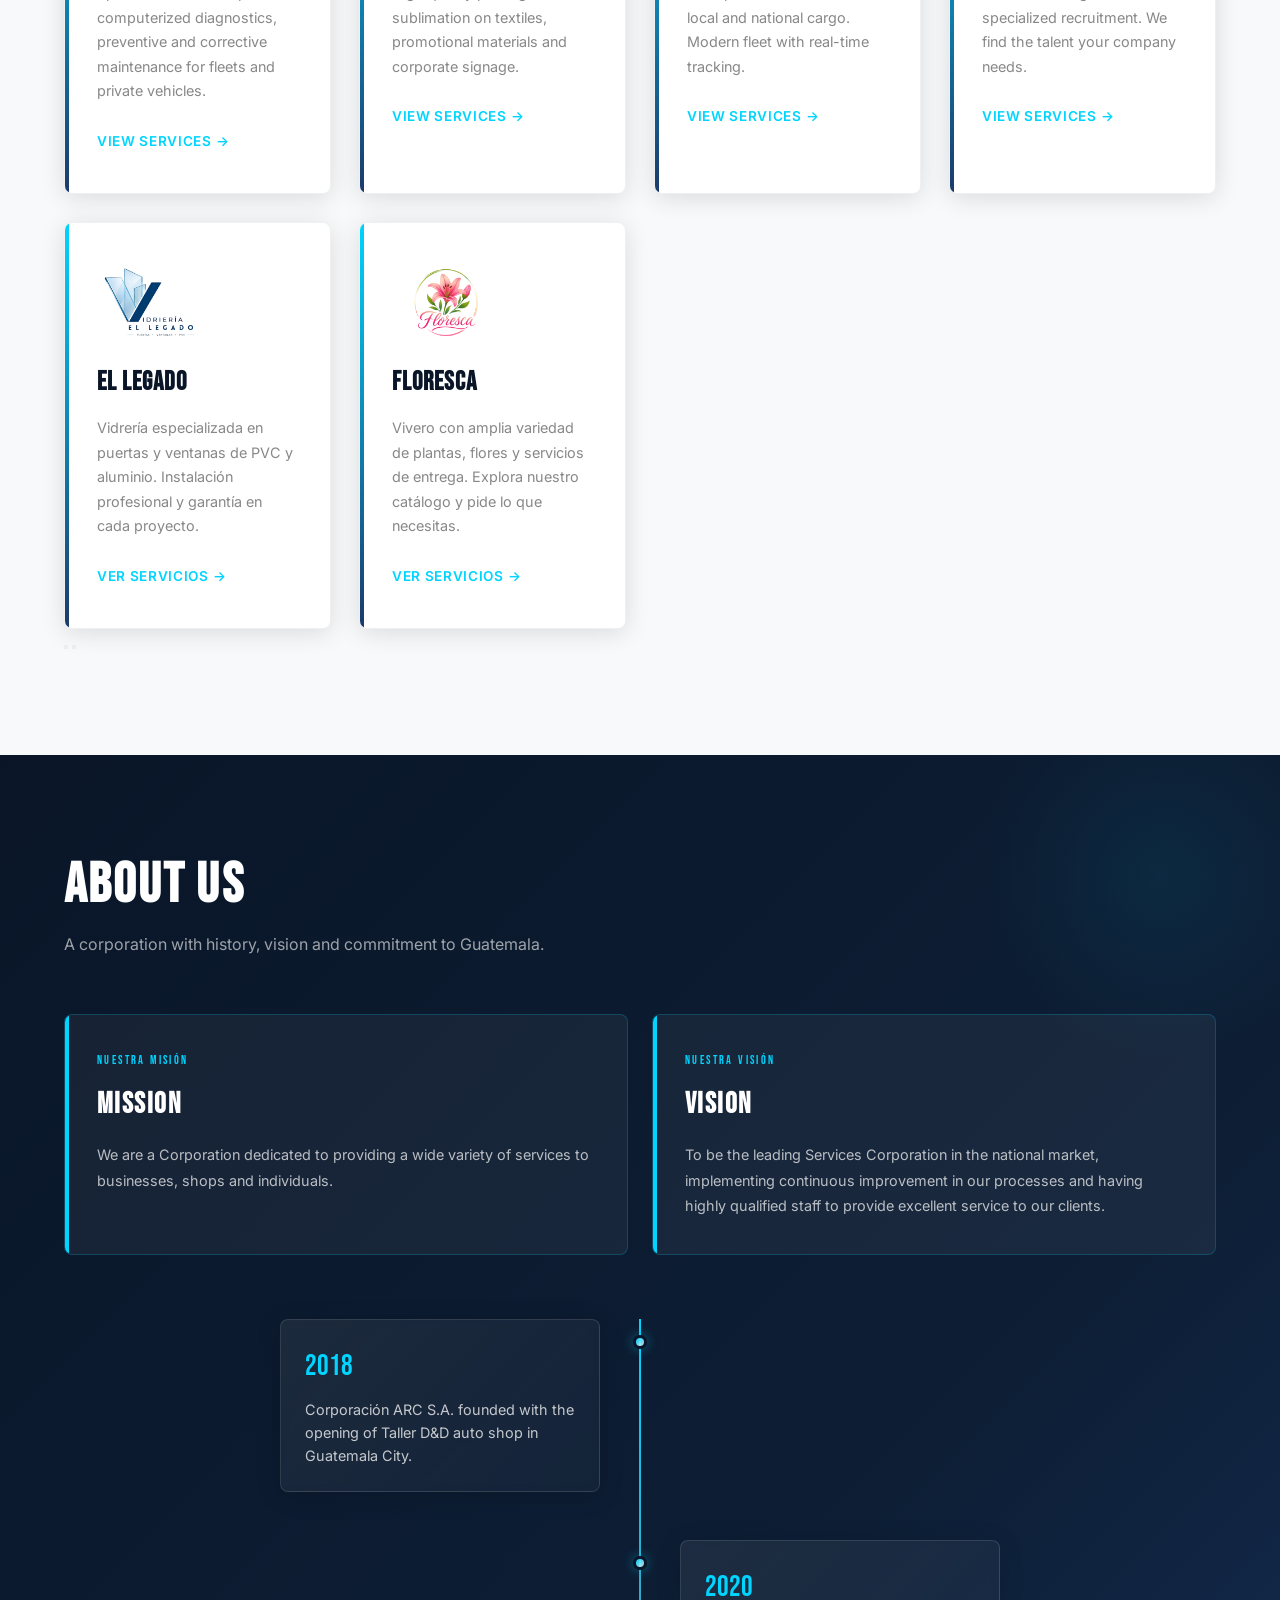
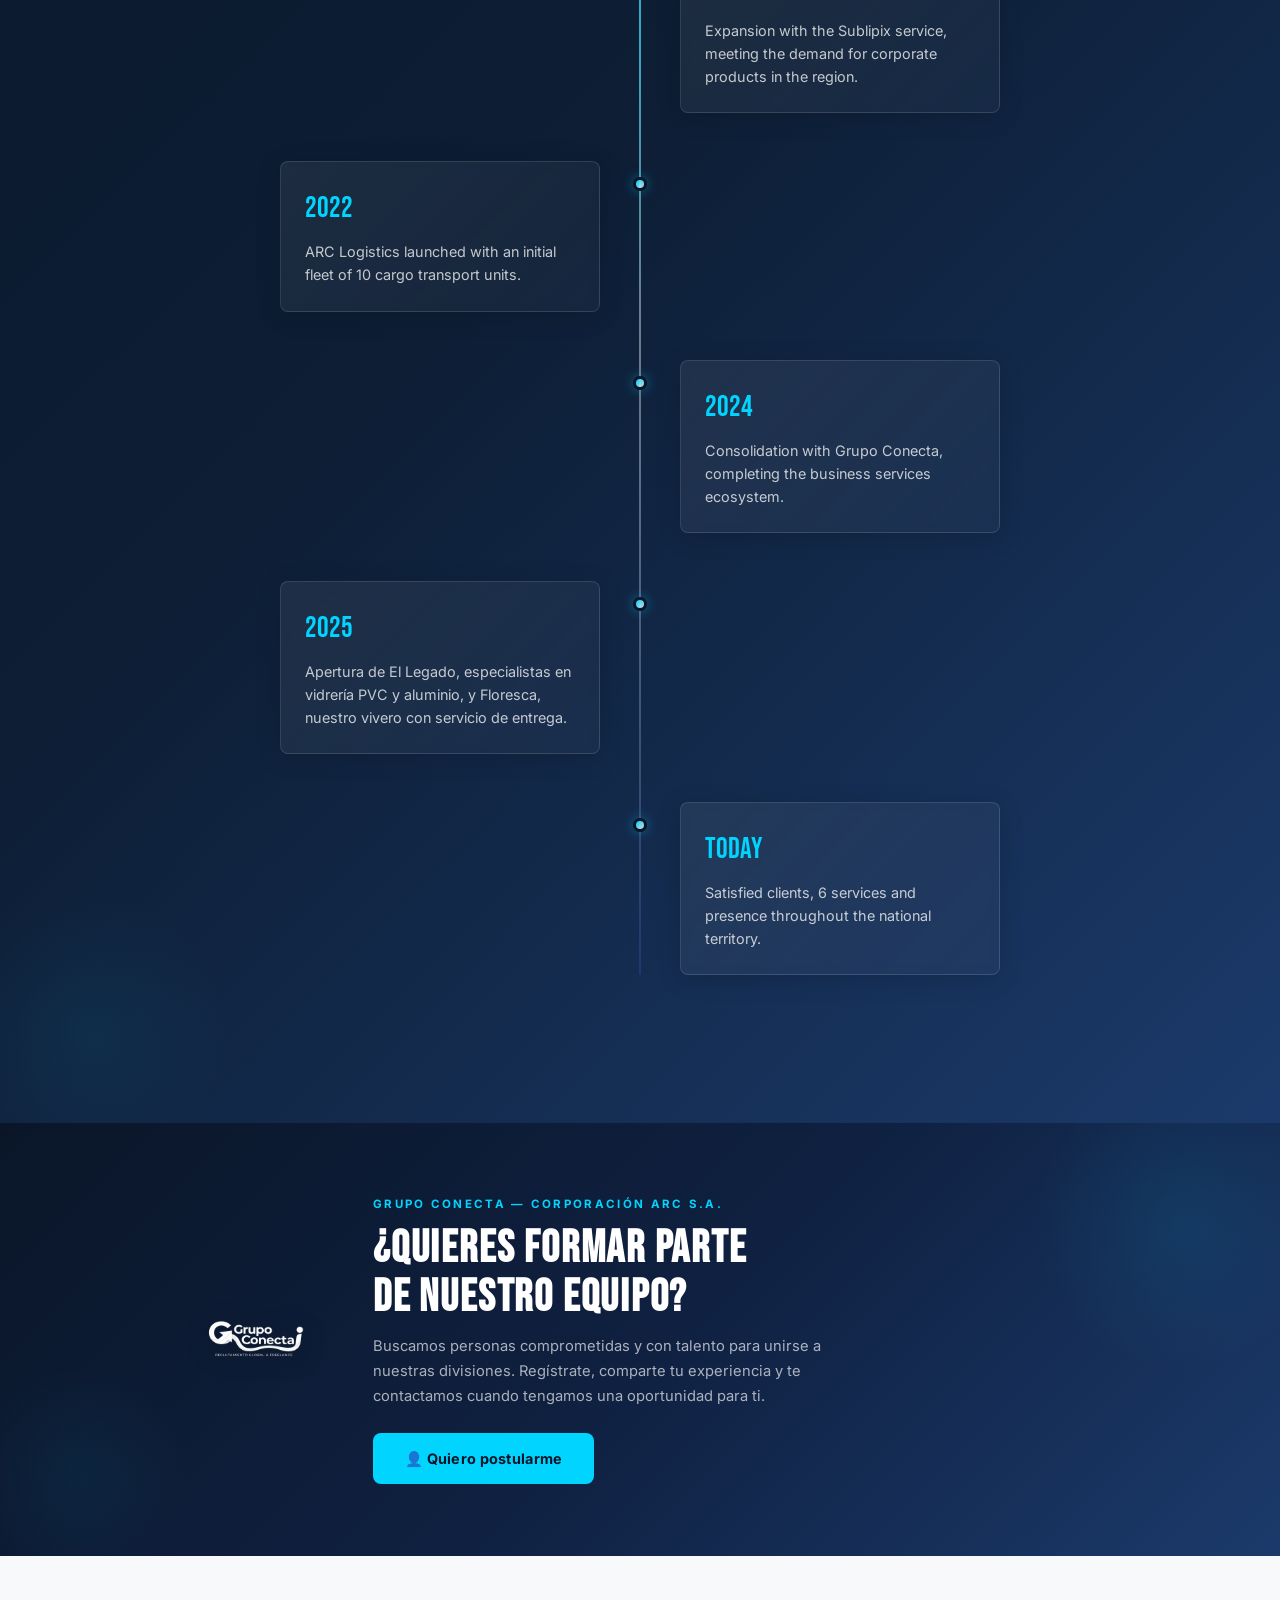
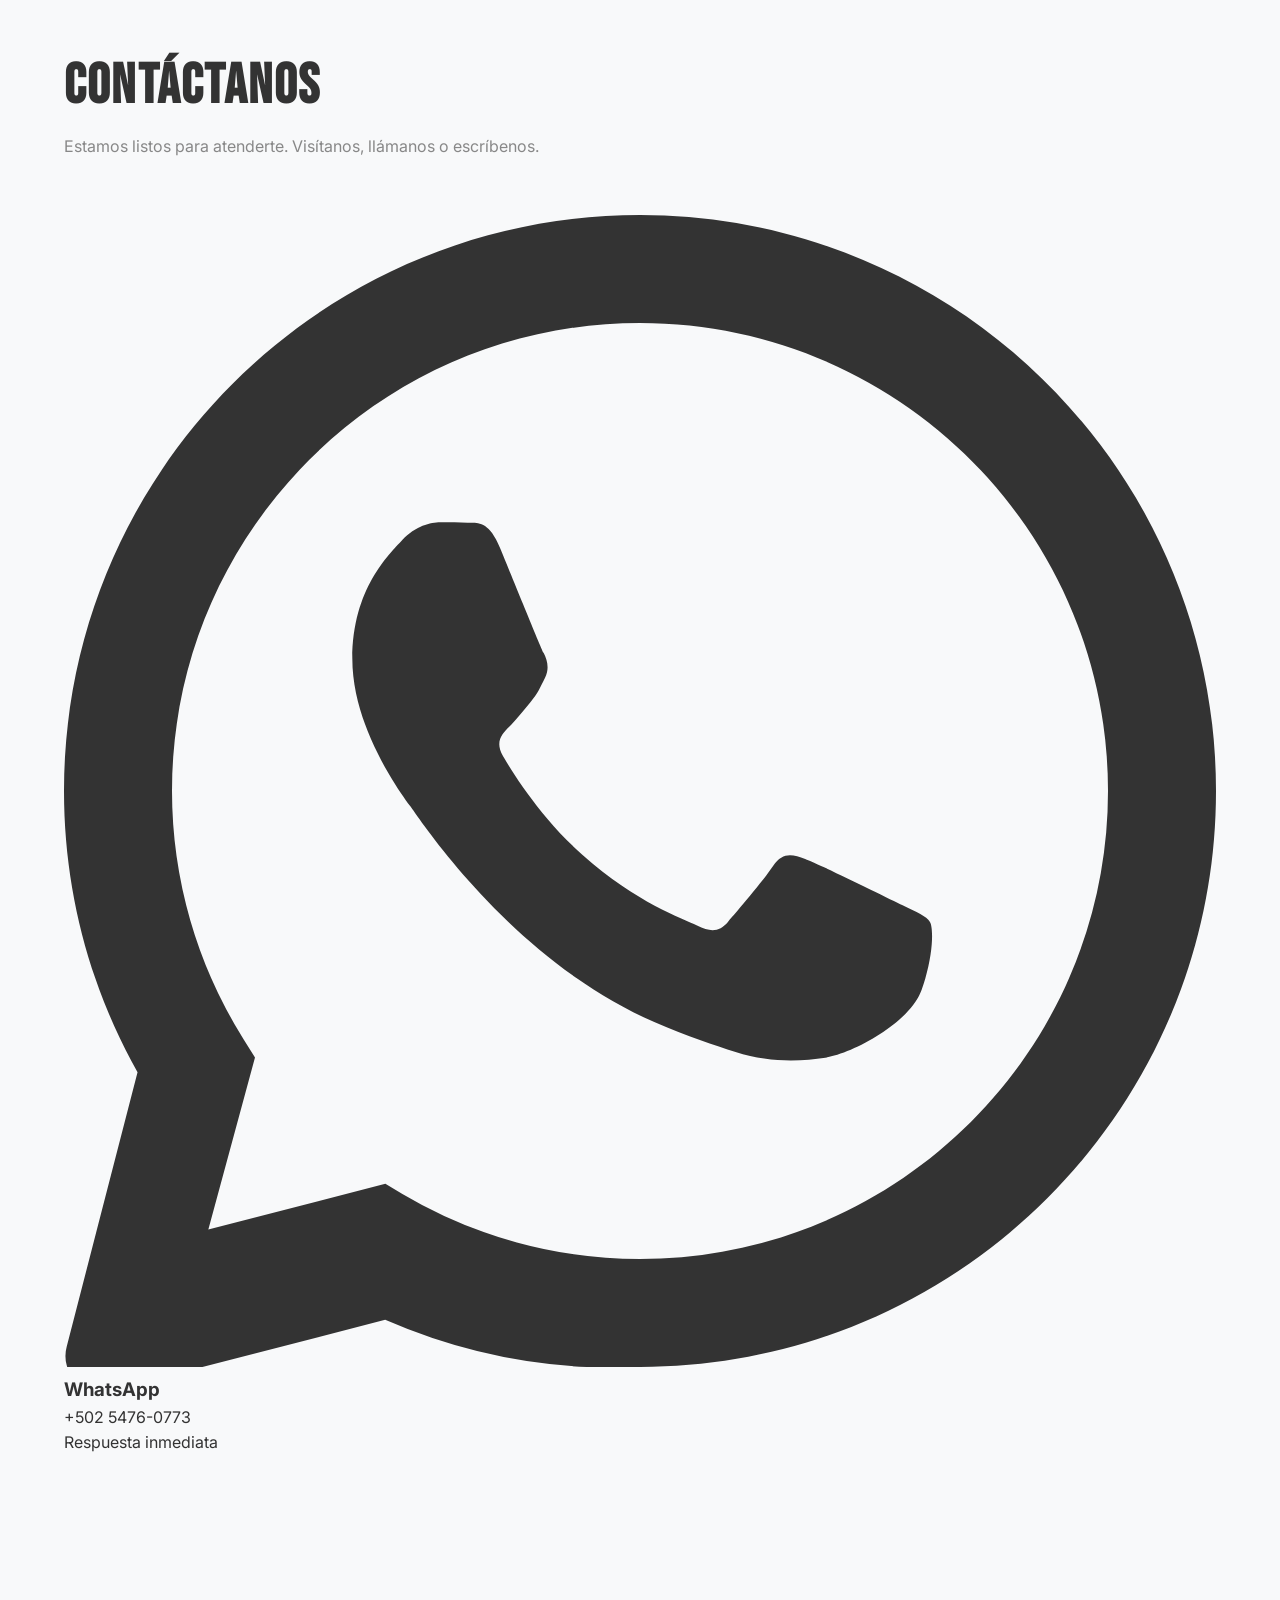
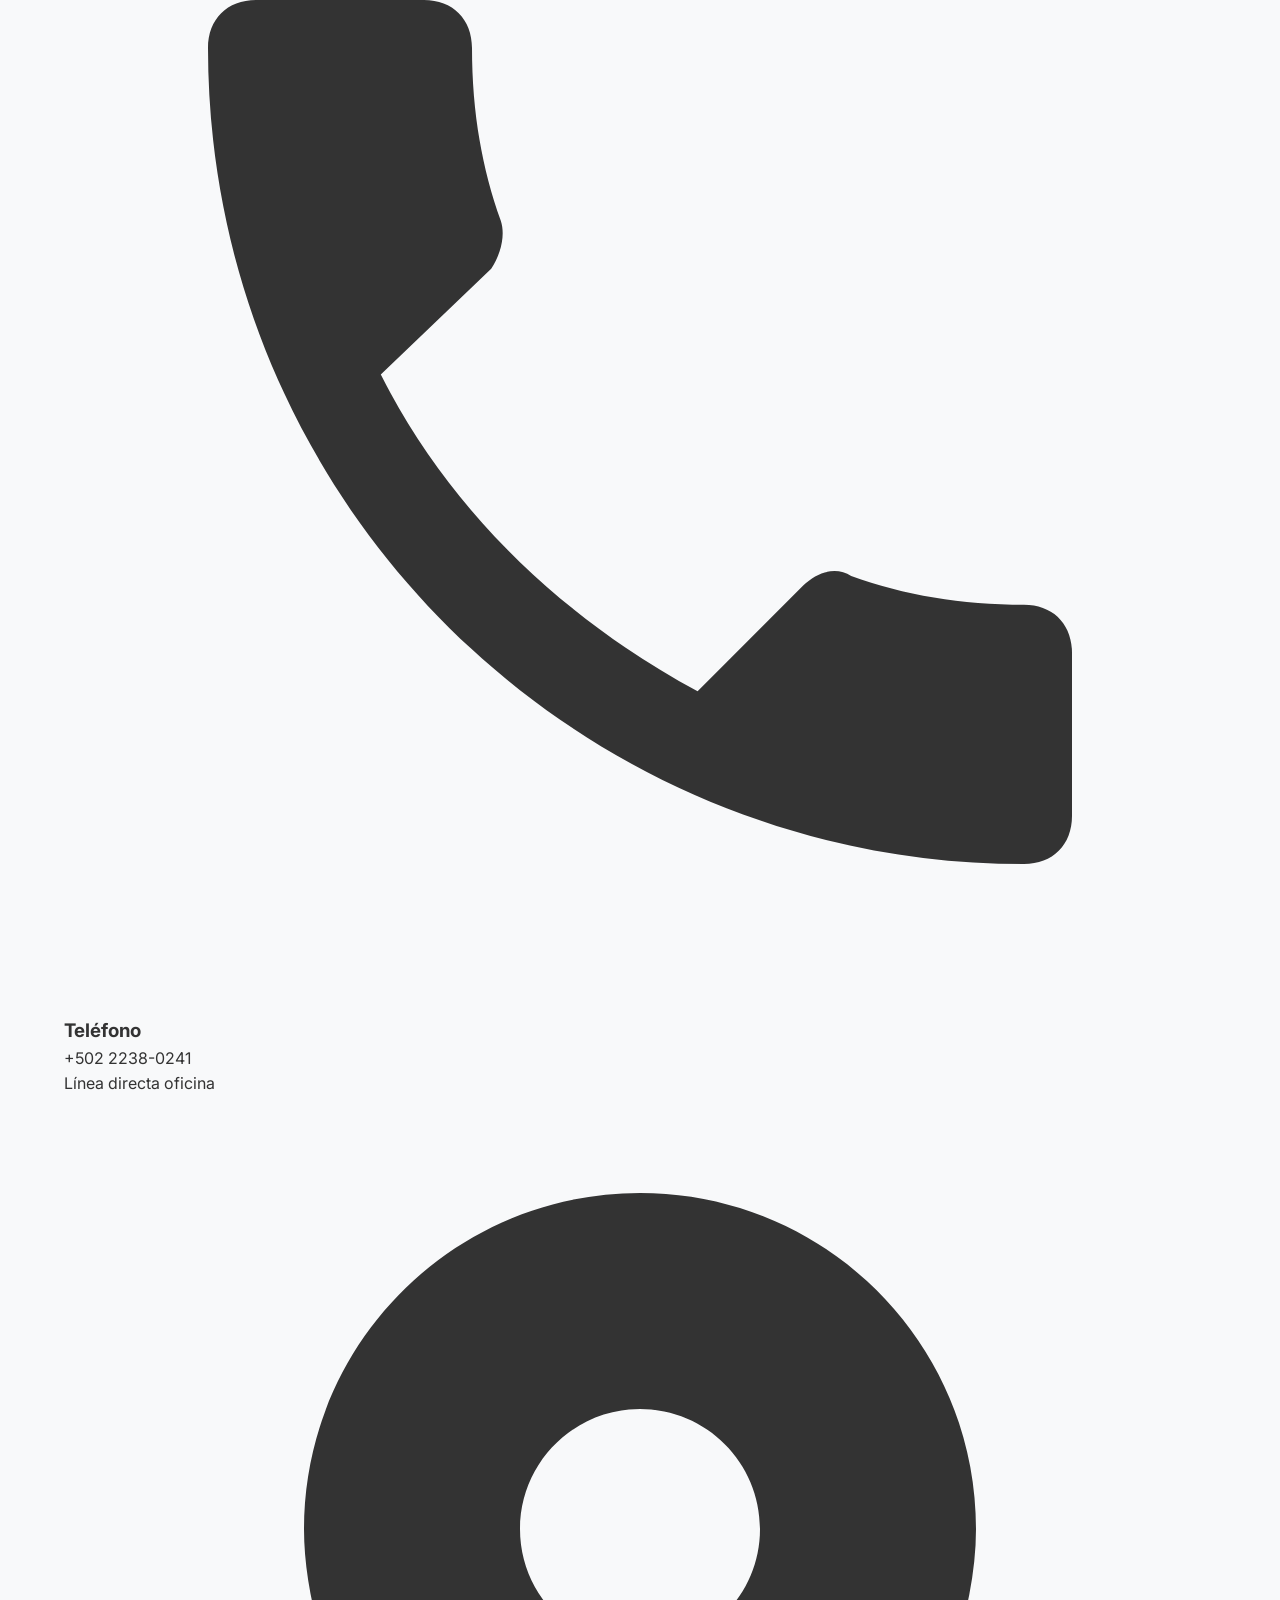
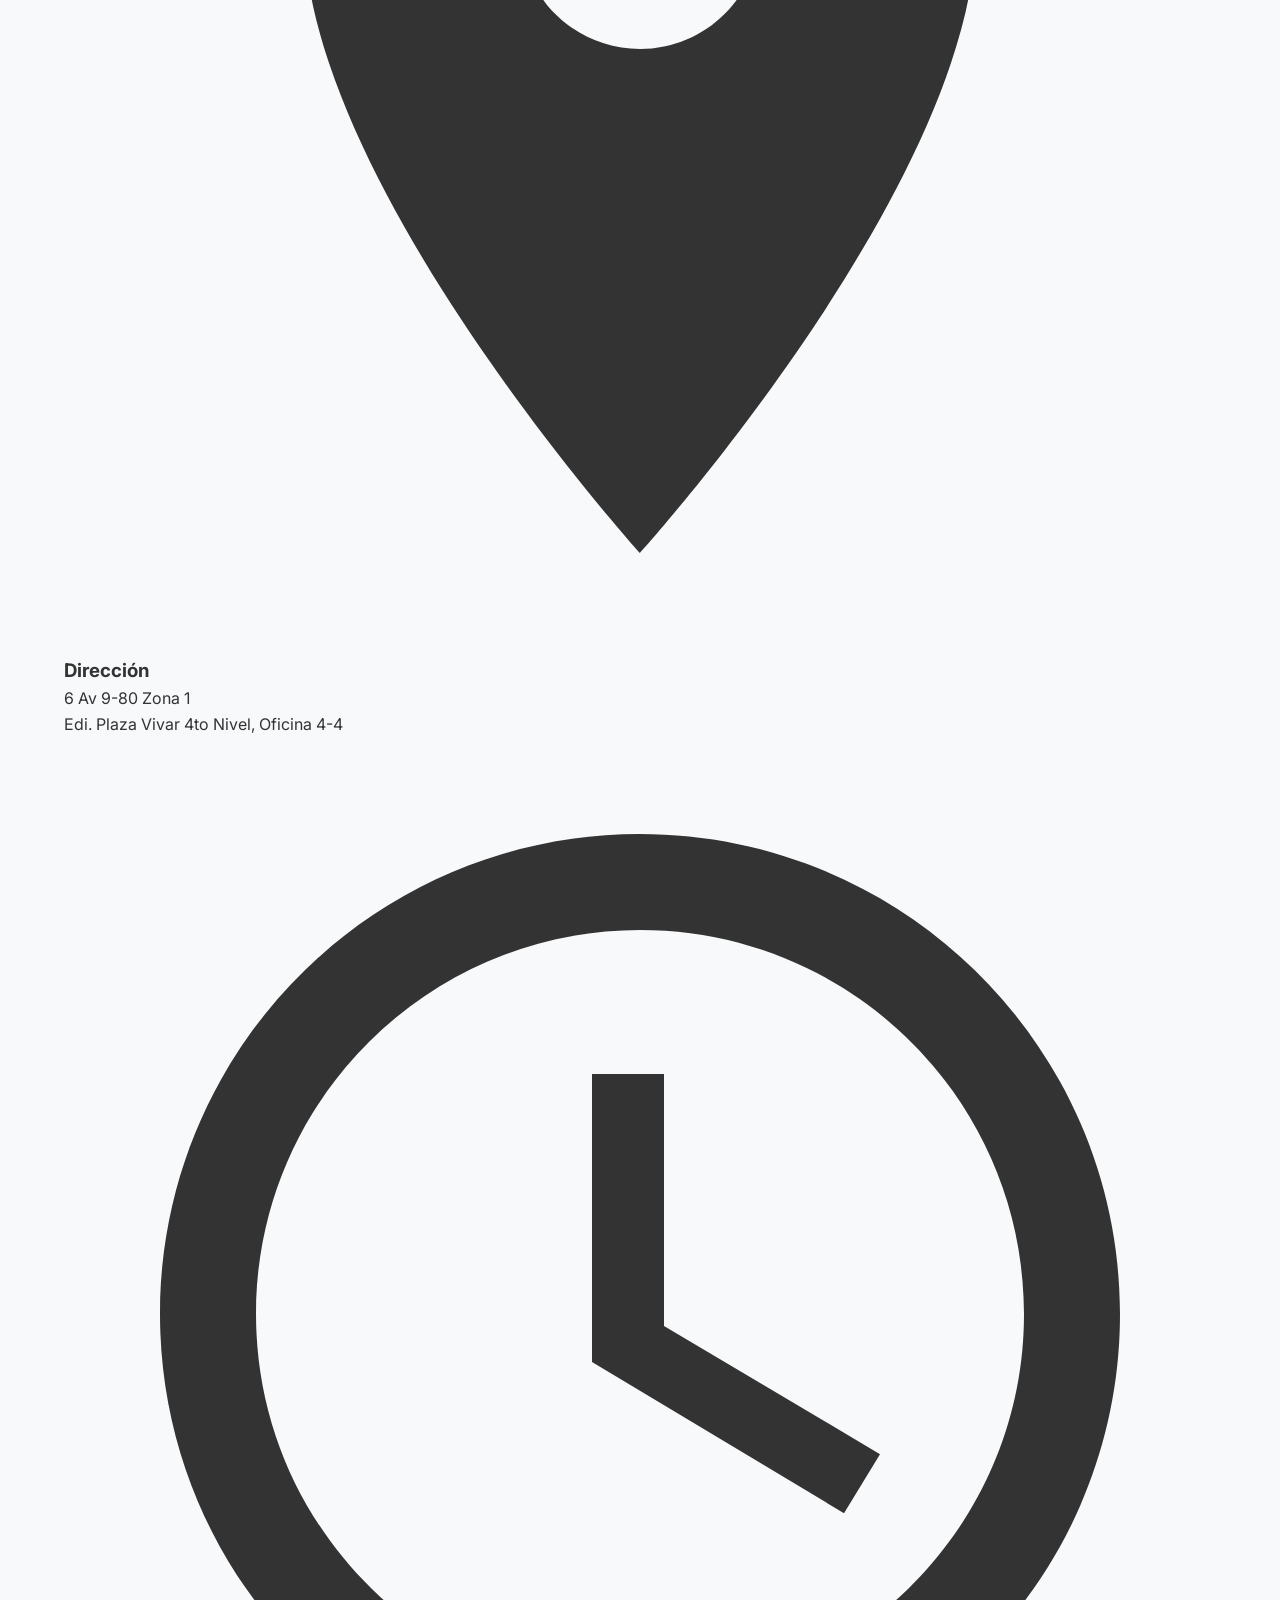
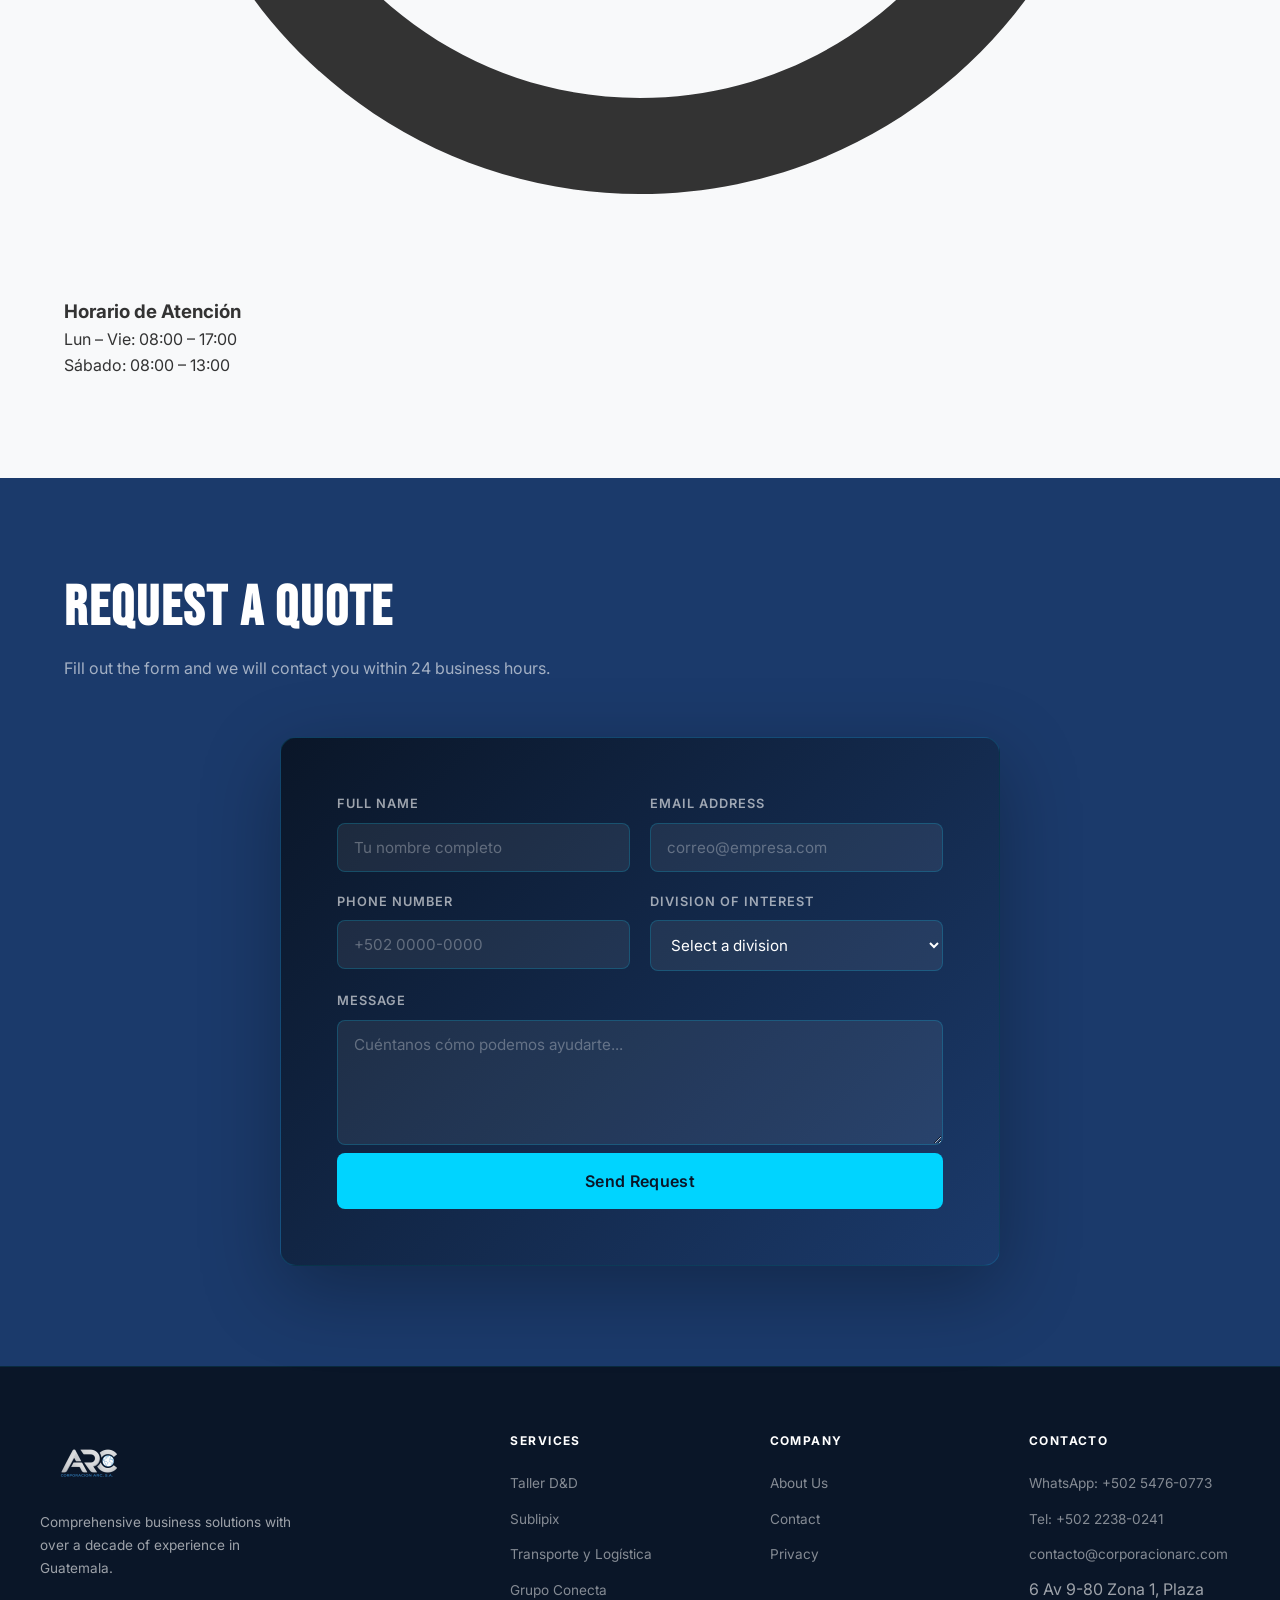
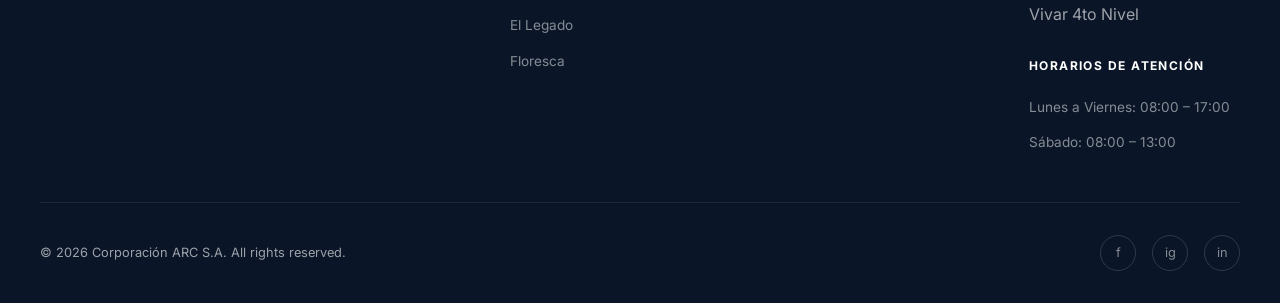
==== commit 11e6ac73: "Update index.html" ====
--- a/index.html
+++ b/index.html
@@ -12,15 +12,10 @@
   <link rel="icon" href="assets/images/favicon.png">
   <title>Corporación ARC S.A. — Soluciones Empresariales</title>
 
-  <!-- Fonts -->
   <link rel="preconnect" href="https://fonts.googleapis.com">
   <link rel="preconnect" href="https://fonts.gstatic.com" crossorigin>
   <link href="https://fonts.googleapis.com/css2?family=Bebas+Neue&family=Inter:wght@300;400;500;600;700&display=swap" rel="stylesheet">
-
-  <!-- AOS -->
   <link href="https://unpkg.com/aos@2.3.4/dist/aos.css" rel="stylesheet">
-
-  <!-- Estilos -->
   <link rel="stylesheet" href="assets/css/main.css">
   <link rel="stylesheet" href="assets/css/responsive.css">
 </head>
@@ -53,12 +48,24 @@
     </a>
 
     <ul class="navbar__menu" id="navMenu" role="list">
-      <li><a href="acr-automotriz.html" class="navbar__link" data-i18n="nav_automotriz" data-curtain>Automotriz</a></li>
-      <li><a href="acr-print.html"      class="navbar__link" data-i18n="nav_print"      data-curtain>Sublimación</a></li>
-      <li><a href="acr-logistics.html"  class="navbar__link" data-i18n="nav_logistics"  data-curtain>Logística</a></li>
-      <li><a href="acr-talent.html"     class="navbar__link" data-i18n="nav_talent"     data-curtain>Outsorcing</a></li>
-      <li><a href="#nosotros"           class="navbar__link" data-i18n="nav_nosotros">Nosotros</a></li>
-      <li><a href="#contacto"           class="navbar__link" data-i18n="nav_contacto">Contacto</a></li>
+
+      <!-- DROPDOWN SERVICIOS -->
+      <li class="navbar__dropdown-wrap">
+        <button class="navbar__link navbar__dropdown-btn" aria-expanded="false" aria-haspopup="true">
+          Servicios <span class="navbar__arrow">▾</span>
+        </button>
+        <ul class="navbar__dropdown" role="menu">
+          <li><a href="acr-automotriz.html" class="navbar__dropdown-link" data-curtain>Taller D&D</a></li>
+          <li><a href="acr-print.html"      class="navbar__dropdown-link" data-curtain>Sublipix</a></li>
+          <li><a href="acr-logistics.html"  class="navbar__dropdown-link" data-curtain>Transporte y Logística</a></li>
+          <li><a href="acr-talent.html"     class="navbar__dropdown-link" data-curtain>Grupo Conecta</a></li>
+          <li><a href="el-legado.html"      class="navbar__dropdown-link" data-curtain>El Legado</a></li>
+          <li><a href="floresca.html"       class="navbar__dropdown-link" data-curtain>Floresca</a></li>
+        </ul>
+      </li>
+
+      <li><a href="#nosotros"        class="navbar__link" data-i18n="nav_nosotros">Nosotros</a></li>
+      <li><a href="#info-contacto"   class="navbar__link" data-i18n="nav_contacto">Contacto</a></li>
 
       <li><a href="postulacion.html" class="navbar__join">Únete al equipo</a></li>
       <li class="navbar__lang" role="group" aria-label="Seleccionar idioma">
@@ -84,7 +91,7 @@
       <p class="hero__subtitle" data-i18n="hero_subtitle">Multiples servicios. Un solo aliado estratégico para tu empresa.</p>
       <div class="hero__cta">
         <a href="#servicios" class="btn btn--primary magnetic" data-i18n="hero_cta1">Conoce nuestros servicios</a>
-        <a href="#contacto"  class="btn btn--outline magnetic" data-i18n="hero_cta2">Solicitar cotización</a>
+        <a href="#cotizacion"  class="btn btn--outline magnetic" data-i18n="hero_cta2">Solicitar cotización</a>
       </div>
     </div>
 
@@ -93,83 +100,106 @@
     </div>
   </section>
 
-  <!-- ══ SERVICIOS — CARDS CON LOGO + EFECTO #1 ════════════ -->
+  <!-- ══ SERVICIOS — CARRUSEL DE CARDS ══════════════════════ -->
   <section class="section" id="servicios" aria-label="Nuestras divisiones">
     <div class="container">
 
-      <!-- Logo corporativo sobre los servicios -->
       <div class="services-brand" data-aos="fade-up">
         <img src="assets/images/logo-arc.png" alt="Corporación ARC S.A." class="services-brand__logo">
         <p class="services-brand__tagline" data-i18n="services_subtitle">Soluciones especializadas para cada necesidad de tu negocio.</p>
       </div>
 
-      <div class="cards-grid">
-
-        <!-- Card 1 — Taller D&D -->
-        <article class="service-card" data-aos="fade-up" data-aos-delay="0" onclick="window.location='acr-automotriz.html'" style="cursor:pointer">
-          <div class="card__logo-wrap">
-            <img src="assets/images/logo-taller-dd.png" alt="Taller D&D" class="card__logo-img card__logo-color">
-            <img src="assets/images/logo-taller-dd-blanco.png" alt="Taller D&D" class="card__logo-img card__logo-white">
-          </div>
-          <h3 class="card__title" data-i18n="card1_title">Taller D&D</h3>
-          <p class="card__text" data-i18n="card1_text">
-            Taller mecánico especializado con diagnóstico, mantenimiento preventivo y correctivo para flotas y vehículos particulares.
-          </p>
-          <a href="acr-automotriz.html" class="card__link" data-i18n="card1_link" data-curtain>
-            Ver servicios →
-          </a>
-        </article>
-
-        <!-- Card 2 — Sublipix -->
-        <article class="service-card" data-aos="fade-up" data-aos-delay="100" onclick="window.location='acr-print.html'" style="cursor:pointer">
-          <div class="card__logo-wrap">
-            <img src="assets/images/logo-sublipix.png" alt="Sublipix" class="card__logo-img card__logo-color">
-            <img src="assets/images/logo-sublipix-blanco.png" alt="Sublipix" class="card__logo-img card__logo-white">
-          </div>
-          <h3 class="card__title" data-i18n="card2_title">Sublipix</h3>
-          <p class="card__text" data-i18n="card2_text">
-            Impresión y sublimado de alta calidad en textiles, materiales promocionales y señalización corporativa.
-          </p>
-          <a href="acr-print.html" class="card__link" data-i18n="card2_link" data-curtain>
-            Ver servicios →
-          </a>
-        </article>
-
-        <!-- Card 3 — ARC Logistics (logo pendiente) -->
-        <article class="service-card" data-aos="fade-up" data-aos-delay="200" onclick="window.location='acr-logistics.html'" style="cursor:pointer">
-          <div class="card__logo-wrap card__logo-wrap--icon">
-            <svg class="card__icon-svg" viewBox="0 0 64 64" xmlns="http://www.w3.org/2000/svg">
-              <rect x="2" y="20" width="40" height="24" rx="3" fill="none" stroke="currentColor" stroke-width="3"/>
-              <path d="M42 28h12l8 10v6H42V28z" fill="none" stroke="currentColor" stroke-width="3"/>
-              <circle cx="14" cy="46" r="5" fill="none" stroke="currentColor" stroke-width="3"/>
-              <circle cx="50" cy="46" r="5" fill="none" stroke="currentColor" stroke-width="3"/>
-            </svg>
-          </div>
-          <h3 class="card__title" data-i18n="card3_title">ARC Logistics</h3>
-          <p class="card__text" data-i18n="card3_text">
-            Soluciones de transporte para carga local y nacional. Flota moderna con seguimiento en tiempo real.
-          </p>
-          <a href="acr-logistics.html" class="card__link" data-i18n="card3_link" data-curtain>
-            Ver servicios →
-          </a>
-        </article>
-
-        <!-- Card 4 — Grupo Conecta -->
-        <article class="service-card" data-aos="fade-up" data-aos-delay="300" onclick="window.location='acr-talent.html'" style="cursor:pointer">
-          <div class="card__logo-wrap">
-            <img src="assets/images/logo-grupo-conecta.png" alt="Grupo Conecta" class="card__logo-img card__logo-color">
-            <img src="assets/images/logo-grupo-conecta-blanco.png" alt="Grupo Conecta" class="card__logo-img card__logo-white">
-          </div>
-          <h3 class="card__title" data-i18n="card4_title">Grupo Conecta</h3>
-          <p class="card__text" data-i18n="card4_text">
-            Outsourcing de recursos humanos y reclutamiento especializado. Encontramos el talento que tu empresa necesita.
-          </p>
-          <a href="acr-talent.html" class="card__link" data-i18n="card4_link" data-curtain>
-            Ver servicios →
-          </a>
-        </article>
-
-      </div>
+      <!-- CARRUSEL WRAPPER -->
+      <div class="carousel-wrapper">
+        <div class="cards-grid" id="cardsCarousel">
+
+          <!-- Card 1 — Taller D&D -->
+          <article class="service-card" onclick="window.location='acr-automotriz.html'" style="cursor:pointer">
+            <div class="card__logo-wrap">
+              <img src="assets/images/logo-taller-dd.png" alt="Taller D&D" class="card__logo-img card__logo-color">
+              <img src="assets/images/logo-taller-dd-blanco.png" alt="Taller D&D" class="card__logo-img card__logo-white">
+            </div>
+            <h3 class="card__title" data-i18n="card1_title">Taller D&D</h3>
+            <p class="card__text" data-i18n="card1_text">
+              Taller mecánico especializado con diagnóstico, mantenimiento preventivo y correctivo para flotas y vehículos particulares.
+            </p>
+            <a href="acr-automotriz.html" class="card__link" data-i18n="card1_link" data-curtain>Ver servicios →</a>
+          </article>
+
+          <!-- Card 2 — Sublipix -->
+          <article class="service-card" onclick="window.location='acr-print.html'" style="cursor:pointer">
+            <div class="card__logo-wrap">
+              <img src="assets/images/logo-sublipix.png" alt="Sublipix" class="card__logo-img card__logo-color">
+              <img src="assets/images/logo-sublipix-blanco.png" alt="Sublipix" class="card__logo-img card__logo-white">
+            </div>
+            <h3 class="card__title" data-i18n="card2_title">Sublipix</h3>
+            <p class="card__text" data-i18n="card2_text">
+              Impresión y sublimado de alta calidad en textiles, materiales promocionales y señalización corporativa.
+            </p>
+            <a href="acr-print.html" class="card__link" data-i18n="card2_link" data-curtain>Ver servicios →</a>
+          </article>
+
+          <!-- Card 3 — Transporte y Logística -->
+          <article class="service-card" onclick="window.location='acr-logistics.html'" style="cursor:pointer">
+            <div class="card__logo-wrap">
+              <img src="assets/images/transporte-logistica.png" alt="Transporte y Logística ARC" class="card__logo-img card__logo-color">
+              <img src="assets/images/transporte-logistica-blanco.png" alt="Transporte y Logística ARC" class="card__logo-img card__logo-white">
+            </div>
+            <h3 class="card__title" data-i18n="card3_title">Transporte y Logística</h3>
+            <p class="card__text" data-i18n="card3_text">
+              Soluciones de transporte para carga local y nacional. Flota moderna con seguimiento en tiempo real.
+            </p>
+            <a href="acr-logistics.html" class="card__link" data-i18n="card3_link" data-curtain>Ver servicios →</a>
+          </article>
+
+          <!-- Card 4 — Grupo Conecta -->
+          <article class="service-card" onclick="window.location='acr-talent.html'" style="cursor:pointer">
+            <div class="card__logo-wrap">
+              <img src="assets/images/logo-grupo-conecta.png" alt="Grupo Conecta" class="card__logo-img card__logo-color">
+              <img src="assets/images/logo-grupo-conecta-blanco.png" alt="Grupo Conecta" class="card__logo-img card__logo-white">
+            </div>
+            <h3 class="card__title" data-i18n="card4_title">Grupo Conecta</h3>
+            <p class="card__text" data-i18n="card4_text">
+              Outsourcing de recursos humanos y reclutamiento especializado. Encontramos el talento que tu empresa necesita.
+            </p>
+            <a href="acr-talent.html" class="card__link" data-i18n="card4_link" data-curtain>Ver servicios →</a>
+          </article>
+
+          <!-- Card 5 — El Legado -->
+          <article class="service-card" onclick="window.location='el-legado.html'" style="cursor:pointer">
+            <div class="card__logo-wrap card__logo-wrap--icon">
+              <img src="assets/images/logo-el-legado.png" alt="El Legado" class="card__logo-img card__logo-color">
+              <img src="assets/images/logo-el-legado-blanco.png" alt="El Legado" class="card__logo-img card__logo-white">
+            </div>
+            <h3 class="card__title">El Legado</h3>
+            <p class="card__text">
+              Vidrería especializada en puertas y ventanas de PVC y aluminio. Instalación profesional y garantía en cada proyecto.
+            </p>
+            <a href="el-legado.html" class="card__link" data-curtain>Ver servicios →</a>
+          </article>
+
+          <!-- Card 6 — Floresca -->
+          <article class="service-card" onclick="window.location='floresca.html'" style="cursor:pointer">
+            <div class="card__logo-wrap card__logo-wrap--icon">
+              <img src="assets/images/logo-floresca.png" alt="Floresca" class="card__logo-img card__logo-color">
+              <img src="assets/images/logo-floresca-blanco.png" alt="Floresca" class="card__logo-img card__logo-white">
+            </div>
+            <h3 class="card__title">Floresca</h3>
+            <p class="card__text">
+              Vivero con amplia variedad de plantas, flores y servicios de entrega. Explora nuestro catálogo y pide lo que necesitas.
+            </p>
+            <a href="floresca.html" class="card__link" data-curtain>Ver servicios →</a>
+          </article>
+
+        </div><!-- /cards-grid -->
+
+        <!-- Indicadores del carrusel -->
+        <div class="carousel-dots" aria-label="Navegación del carrusel">
+          <button class="carousel-dot active" data-index="0" aria-label="Grupo 1"></button>
+          <button class="carousel-dot" data-index="1" aria-label="Grupo 2"></button>
+        </div>
+
+      </div><!-- /carousel-wrapper -->
     </div>
   </section>
 
@@ -181,10 +211,7 @@
         Una corporación con historia, visión y compromiso con Guatemala.
       </p>
 
-
-      <!-- ══ MISIÓN Y VISIÓN ══════════════════════════════════ -->
       <div class="mv-grid">
-
         <div class="mv-card" data-aos="fade-right">
           <span class="mv-card__label">Nuestra Misión</span>
           <h3 class="mv-card__title" data-i18n="mision_title">Misión</h3>
@@ -192,7 +219,6 @@
             Somos una Corporación que se dedica a proporcionar una amplia variedad de servicios a empresas, comercios y personas individuales.
           </p>
         </div>
-
         <div class="mv-card" data-aos="fade-left">
           <span class="mv-card__label">Nuestra Visión</span>
           <h3 class="mv-card__title" data-i18n="vision_title">Visión</h3>
@@ -200,7 +226,6 @@
             Ser la Corporación de Servicios líder en el mercado nacional, implementando la mejora continua en nuestros procesos y contando con personal altamente calificado para brindar un servicio de excelencia a nuestros clientes.
           </p>
         </div>
-
       </div>
 
       <div class="timeline">
@@ -248,24 +273,14 @@
         <div class="timeline__item" data-aos="fade-right">
           <div class="timeline__dot"></div>
           <div class="timeline__content">
-            <div class="timeline__year" data-i18n="timeline5_year">XXXX</div>
-            <p class="timeline__text" data-i18n="timeline5_text">
-              Lanzamiento de Información vidrería (pendiente).
+            <div class="timeline__year">2025</div>
+            <p class="timeline__text">
+              Apertura de El Legado, especialistas en vidrería PVC y aluminio, y Floresca, nuestro vivero con servicio de entrega.
             </p>
           </div>
         </div>
 
         <div class="timeline__item" data-aos="fade-left">
-          <div class="timeline__dot"></div>
-          <div class="timeline__content">
-            <div class="timeline__year" data-i18n="timeline6_year">XXXX</div>
-            <p class="timeline__text" data-i18n="timeline6_text">
-              Lanzamiento de Información Floresta (pendiente).
-            </p>
-          </div>
-        </div>
-
-        <div class="timeline__item" data-aos="fade-right">
           <div class="timeline__dot"></div>
           <div class="timeline__content">
             <div class="timeline__year" data-i18n="timeline7_year">Hoy</div>
@@ -278,7 +293,6 @@
       </div>
     </div>
   </section>
-
 
   <!-- ══ BANNER ÚNETE AL EQUIPO ════════════════════════════ -->
   <section class="join-banner" aria-label="Únete al equipo">
@@ -288,18 +302,66 @@
         <span class="join-banner__eyebrow">Grupo Conecta — Corporación ARC S.A.</span>
         <h2 class="join-banner__title">¿Quieres formar parte<br>de nuestro equipo?</h2>
         <p class="join-banner__text">
-          Buscamos personas comprometidas y con talento para unirse a nuestras divisiones. 
+          Buscamos personas comprometidas y con talento para unirse a nuestras divisiones.
           Regístrate, comparte tu experiencia y te contactamos cuando tengamos una oportunidad para ti.
         </p>
-        <a href="postulacion.html" class="join-banner__btn">
-          👤 Quiero postularme
-        </a>
+        <a href="postulacion.html" class="join-banner__btn">👤 Quiero postularme</a>
       </div>
     </div>
   </section>
 
+  <!-- ══ SECCIÓN CONTACTO — DATOS DE LA EMPRESA ════════════ -->
+  <section class="section section--contact-info" id="info-contacto" aria-label="Información de contacto">
+    <div class="container">
+      <h2 class="section-title" data-aos="fade-up">Contáctanos</h2>
+      <p class="section-subtitle" data-aos="fade-up" data-aos-delay="100">
+        Estamos listos para atenderte. Visítanos, llámanos o escríbenos.
+      </p>
+
+      <div class="contact-grid" data-aos="fade-up" data-aos-delay="200">
+
+        <div class="contact-card">
+          <div class="contact-card__icon">
+            <svg viewBox="0 0 24 24" fill="currentColor"><path d="M17.472 14.382c-.297-.149-1.758-.867-2.03-.967-.273-.099-.471-.148-.67.15-.197.297-.767.966-.94 1.164-.173.199-.347.223-.644.075-.297-.15-1.255-.463-2.39-1.475-.883-.788-1.48-1.761-1.653-2.059-.173-.297-.018-.458.13-.606.134-.133.298-.347.446-.52.149-.174.198-.298.298-.497.099-.198.05-.371-.025-.52-.075-.149-.669-1.612-.916-2.207-.242-.579-.487-.5-.669-.51-.173-.008-.371-.01-.57-.01-.198 0-.52.074-.792.372-.272.297-1.04 1.016-1.04 2.479 0 1.462 1.065 2.875 1.213 3.074.149.198 2.096 3.2 5.077 4.487.709.306 1.262.489 1.694.625.712.227 1.36.195 1.871.118.571-.085 1.758-.719 2.006-1.413.248-.694.248-1.289.173-1.413-.074-.124-.272-.198-.57-.347zM12 0C5.373 0 0 5.373 0 12c0 2.127.558 4.126 1.532 5.858L.057 23.571a.75.75 0 00.921.921l5.713-1.475A11.943 11.943 0 0012 24c6.627 0 12-5.373 12-12S18.627 0 12 0zm0 21.75a9.705 9.705 0 01-4.95-1.355l-.355-.211-3.688.951.972-3.585-.232-.369A9.718 9.718 0 012.25 12C2.25 6.615 6.615 2.25 12 2.25S21.75 6.615 21.75 12 17.385 21.75 12 21.75z"/></svg>
+          </div>
+          <h3 class="contact-card__title">WhatsApp</h3>
+          <a href="https://wa.me/50254760773" target="_blank" rel="noopener" class="contact-card__value">+502 5476-0773</a>
+          <p class="contact-card__note">Respuesta inmediata</p>
+        </div>
+
+        <div class="contact-card">
+          <div class="contact-card__icon">
+            <svg viewBox="0 0 24 24" fill="currentColor"><path d="M6.6 10.8c1.4 2.8 3.8 5.1 6.6 6.6l2.2-2.2c.3-.3.7-.4 1-.2 1.1.4 2.3.6 3.6.6.6 0 1 .4 1 1V20c0 .6-.4 1-1 1C10.6 21 3 13.4 3 4c0-.6.4-1 1-1h3.5c.6 0 1 .4 1 1 0 1.3.2 2.5.6 3.6.1.3 0 .7-.2 1L6.6 10.8z"/></svg>
+          </div>
+          <h3 class="contact-card__title">Teléfono</h3>
+          <a href="tel:+50222380241" class="contact-card__value">+502 2238-0241</a>
+          <p class="contact-card__note">Línea directa oficina</p>
+        </div>
+
+        <div class="contact-card">
+          <div class="contact-card__icon">
+            <svg viewBox="0 0 24 24" fill="currentColor"><path d="M12 2C8.13 2 5 5.13 5 9c0 5.25 7 13 7 13s7-7.75 7-13c0-3.87-3.13-7-7-7zm0 9.5c-1.38 0-2.5-1.12-2.5-2.5s1.12-2.5 2.5-2.5 2.5 1.12 2.5 2.5-1.12 2.5-2.5 2.5z"/></svg>
+          </div>
+          <h3 class="contact-card__title">Dirección</h3>
+          <p class="contact-card__value">6 Av 9-80 Zona 1</p>
+          <p class="contact-card__note">Edi. Plaza Vivar 4to Nivel, Oficina 4-4</p>
+        </div>
+
+        <div class="contact-card">
+          <div class="contact-card__icon">
+            <svg viewBox="0 0 24 24" fill="currentColor"><path d="M11.99 2C6.47 2 2 6.48 2 12s4.47 10 9.99 10C17.52 22 22 17.52 22 12S17.52 2 11.99 2zM12 20c-4.42 0-8-3.58-8-8s3.58-8 8-8 8 3.58 8 8-3.58 8-8 8zm.5-13H11v6l5.25 3.15.75-1.23-4.5-2.67V7z"/></svg>
+          </div>
+          <h3 class="contact-card__title">Horario de Atención</h3>
+          <p class="contact-card__value">Lun – Vie: 08:00 – 17:00</p>
+          <p class="contact-card__note">Sábado: 08:00 – 13:00</p>
+        </div>
+
+      </div>
+    </div>
+  </section>
+
   <!-- ══ FORMULARIO DE LEADS ════════════════════════════════ -->
-  <section class="section section--mid" id="contacto" aria-label="Formulario de contacto">
+  <section class="section section--mid" id="cotizacion" aria-label="Formulario de contacto">
     <div class="container">
       <h2 class="section-title" data-aos="fade-up" data-i18n="form_title">Solicita tu Cotización</h2>
       <p class="section-subtitle" data-aos="fade-up" data-aos-delay="100" data-i18n="form_subtitle">
@@ -342,10 +404,12 @@
               <label for="division" data-i18n="label_division">División de interés</label>
               <select id="division" name="division" required>
                 <option value="" data-i18n="option_select">Selecciona una división</option>
-                <option value="automotriz" data-i18n="option_auto">Taller D&D — Taller Mecánico</option>
-                <option value="print"      data-i18n="option_print">Sublipix — Impresión y Sublimado</option>
-                <option value="logistics"  data-i18n="option_logistics">ARC Logistics — Transporte y Camiones</option>
-                <option value="talent"     data-i18n="option_talent">Grupo Conecta — Outsourcing RH</option>
+                <option value="automotriz">Taller D&D — Taller Mecánico</option>
+                <option value="print">Sublipix — Impresión y Sublimado</option>
+                <option value="logistics">Transporte y Logística ARC</option>
+                <option value="talent">Grupo Conecta — Outsourcing RH</option>
+                <option value="legado">El Legado — Vidrería PVC</option>
+                <option value="floresca">Floresca — Vivero</option>
               </select>
             </div>
 
@@ -385,8 +449,10 @@
         <ul class="footer__links">
           <li><a href="acr-automotriz.html" data-curtain>Taller D&D</a></li>
           <li><a href="acr-print.html"      data-curtain>Sublipix</a></li>
-          <li><a href="acr-logistics.html"  data-curtain>ARC Logistics</a></li>
+          <li><a href="acr-logistics.html"  data-curtain>Transporte y Logística</a></li>
           <li><a href="acr-talent.html"     data-curtain>Grupo Conecta</a></li>
+          <li><a href="el-legado.html"      data-curtain>El Legado</a></li>
+          <li><a href="floresca.html"       data-curtain>Floresca</a></li>
         </ul>
       </div>
 
@@ -394,7 +460,7 @@
         <h4 class="footer__heading" data-i18n="footer_empresa">Empresa</h4>
         <ul class="footer__links">
           <li><a href="#nosotros" data-i18n="footer_nosotros">Nosotros</a></li>
-          <li><a href="#contacto" data-i18n="footer_contacto">Contacto</a></li>
+          <li><a href="#info-contacto" data-i18n="footer_contacto">Contacto</a></li>
           <li><a href="privacidad.html" data-i18n="footer_privacidad">Privacidad</a></li>
         </ul>
       </div>
@@ -405,7 +471,7 @@
           <li><a href="https://wa.me/50254760773" target="_blank" rel="noopener">WhatsApp: +502 5476-0773</a></li>
           <li><a href="tel:+50222380241">Tel: +502 2238-0241</a></li>
           <li><a href="mailto:contacto@corporacionarc.com">contacto@corporacionarc.com</a></li>
-          <li><a href="#" aria-label="Ubicación">Guatemala, C.A.</a></li>
+          <li>6 Av 9-80 Zona 1, Plaza Vivar 4to Nivel</li>
         </ul>
 
         <h4 class="footer__heading footer__heading--horarios">Horarios de Atención</h4>
@@ -427,7 +493,7 @@
     </div>
   </footer>
 
-  <!-- ══ REGISTRO FORMULARIOS NETLIFY ══════════════════════ -->
+  <!-- Formularios ocultos para registro Netlify -->
   <div style="display:none" aria-hidden="true">
     <form name="leads-automotriz" data-netlify="true" netlify-honeypot="bot-field">
       <input type="text" name="bot-field">
@@ -477,6 +543,25 @@
       <select name="urgencia"><option>-</option></select>
       <textarea name="mensaje"></textarea>
     </form>
+    <form name="leads-legado" data-netlify="true" netlify-honeypot="bot-field">
+      <input type="text" name="bot-field">
+      <input type="hidden" name="division">
+      <input type="text" name="nombre">
+      <input type="email" name="correo">
+      <input type="tel" name="telefono">
+      <select name="producto"><option>-</option></select>
+      <select name="material"><option>-</option></select>
+      <textarea name="mensaje"></textarea>
+    </form>
+    <form name="leads-floresca" data-netlify="true" netlify-honeypot="bot-field">
+      <input type="text" name="bot-field">
+      <input type="hidden" name="division">
+      <input type="text" name="nombre">
+      <input type="email" name="correo">
+      <input type="tel" name="telefono">
+      <input type="text" name="direccion">
+      <textarea name="mensaje"></textarea>
+    </form>
   </div>
 
   <script src="https://unpkg.com/aos@2.3.4/dist/aos.js"></script>
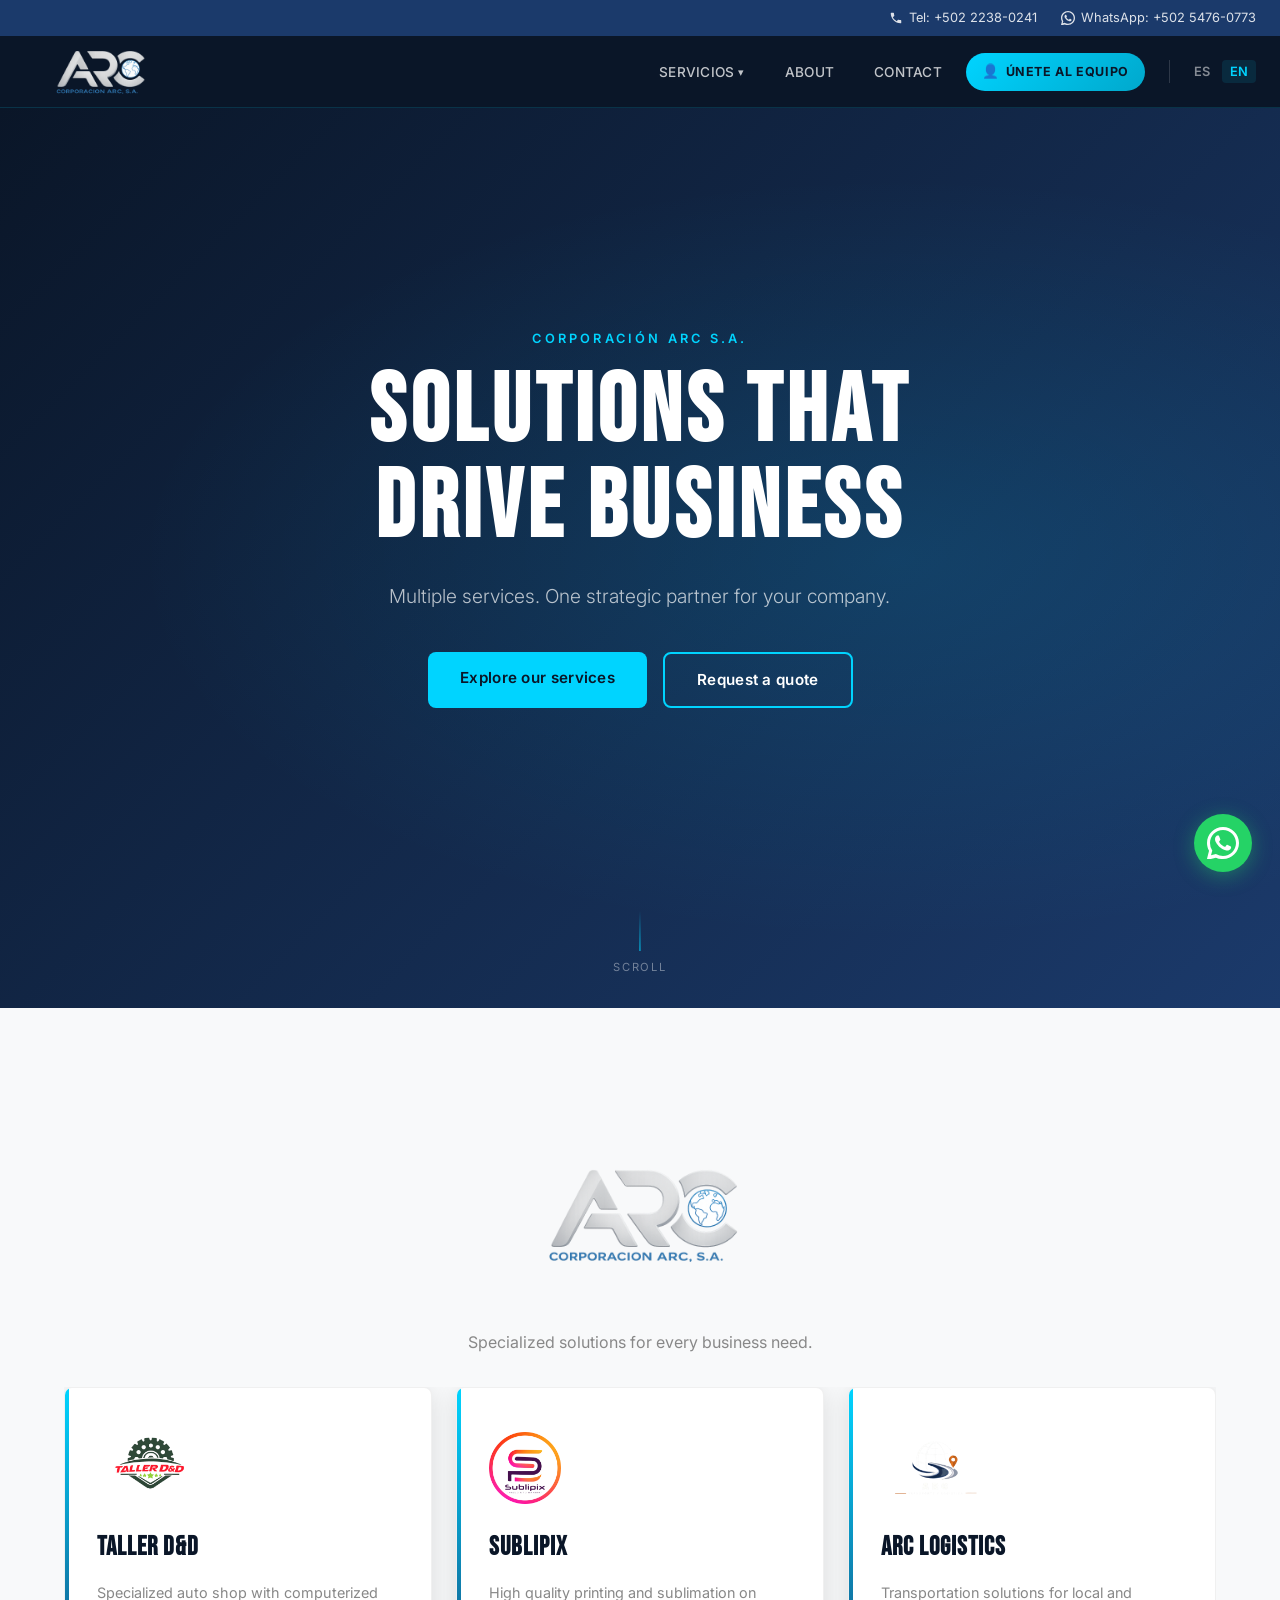
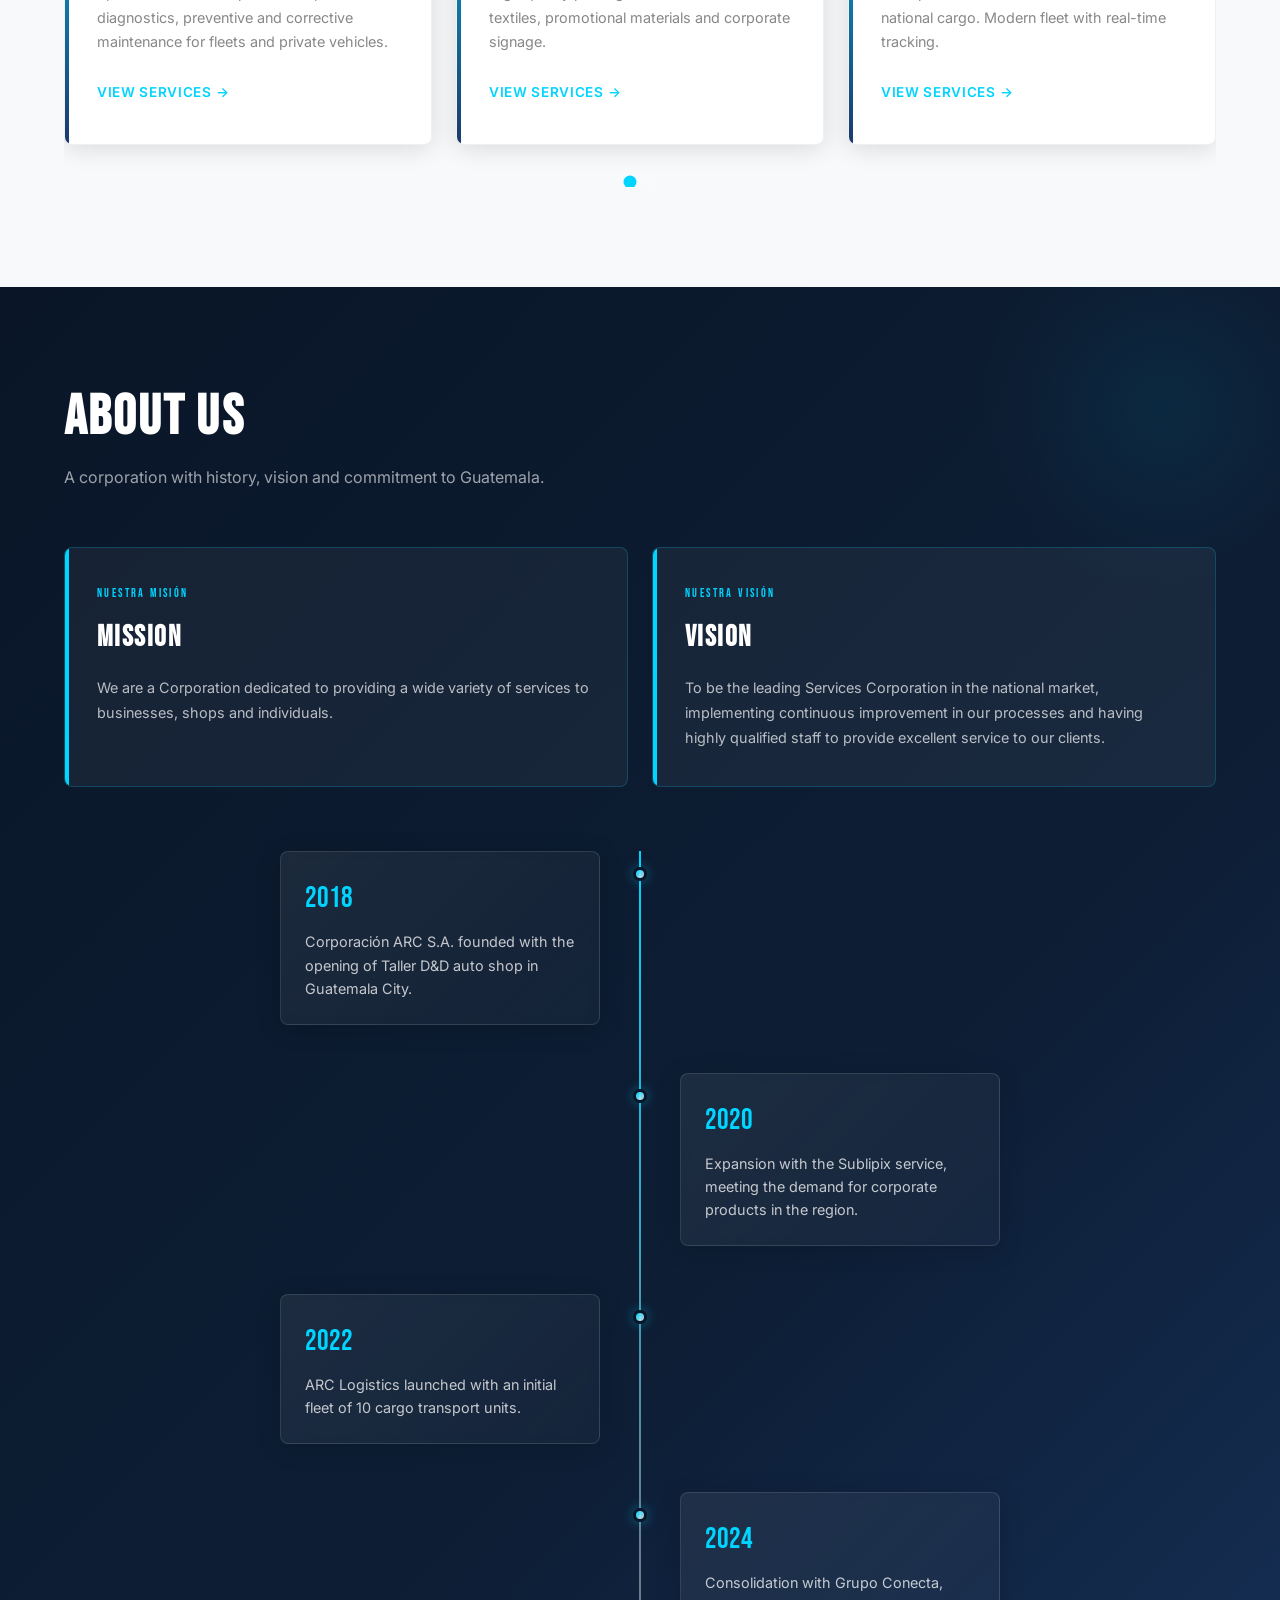
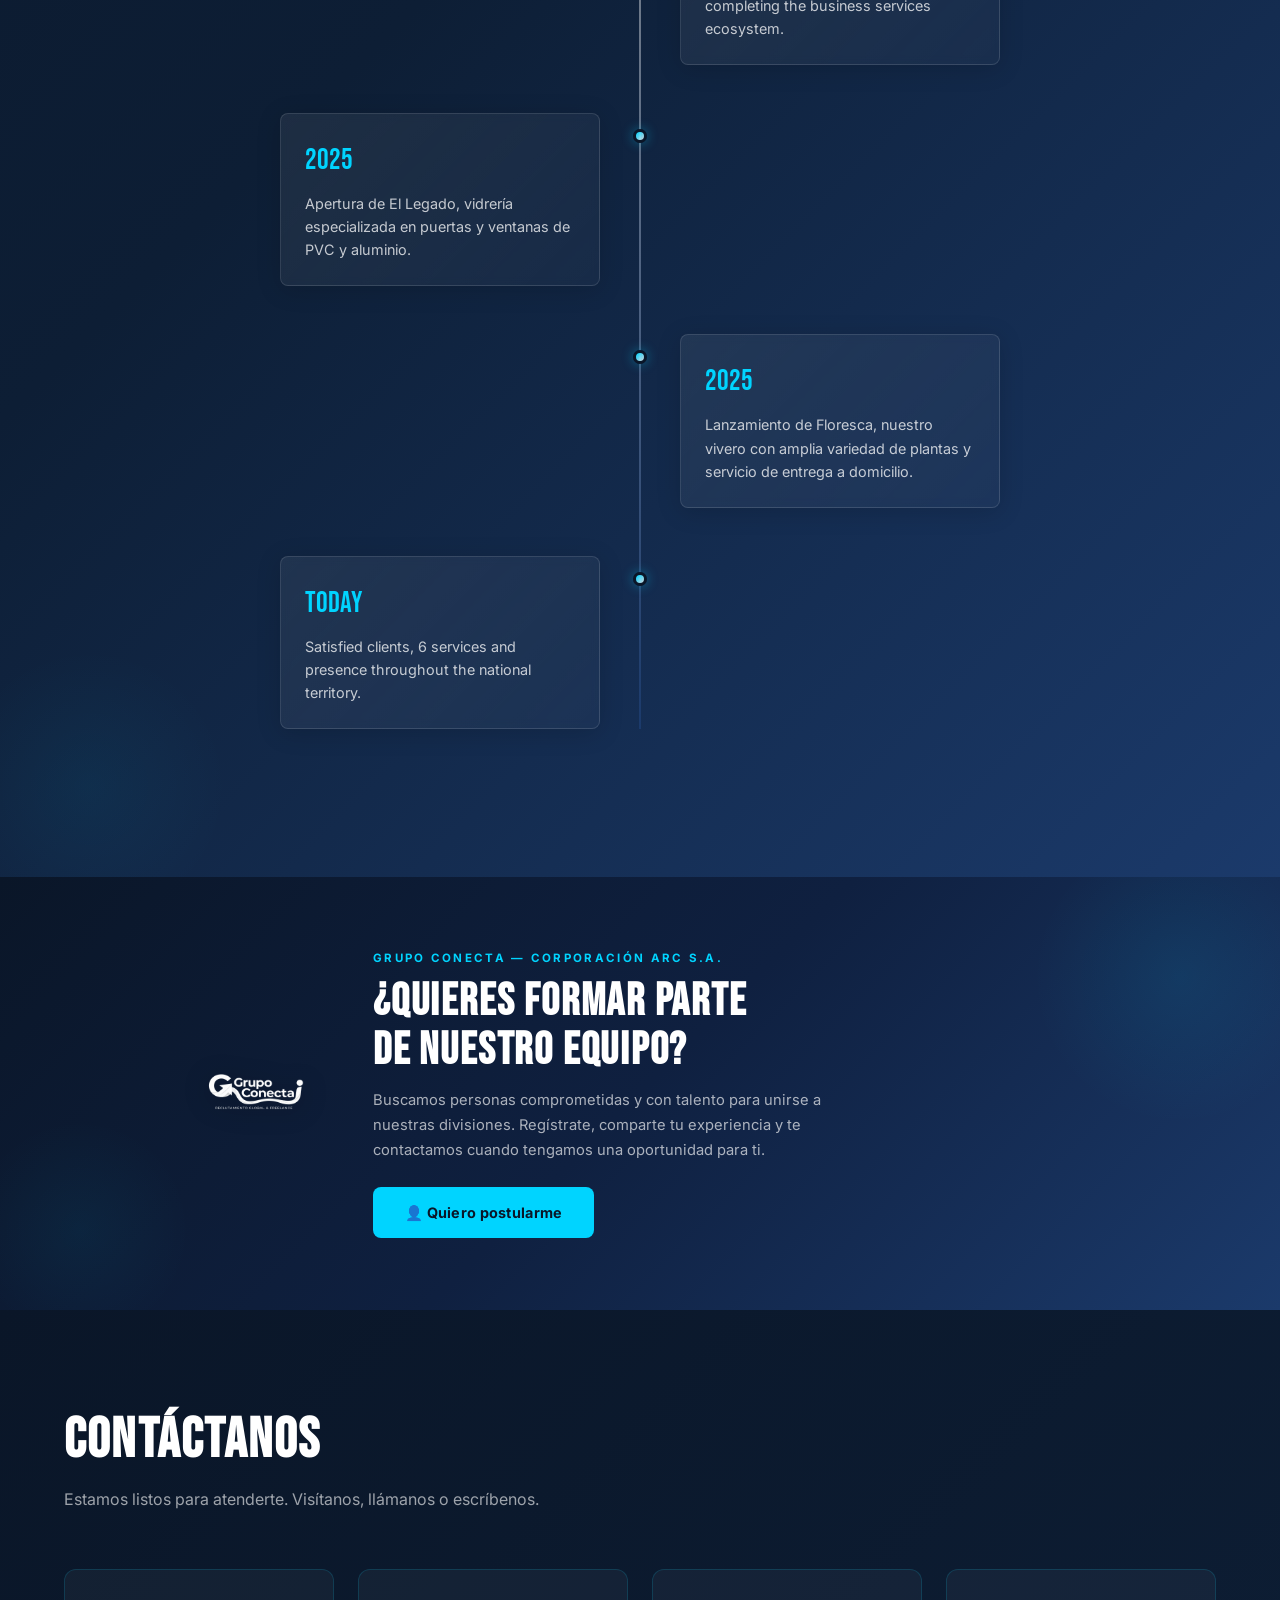
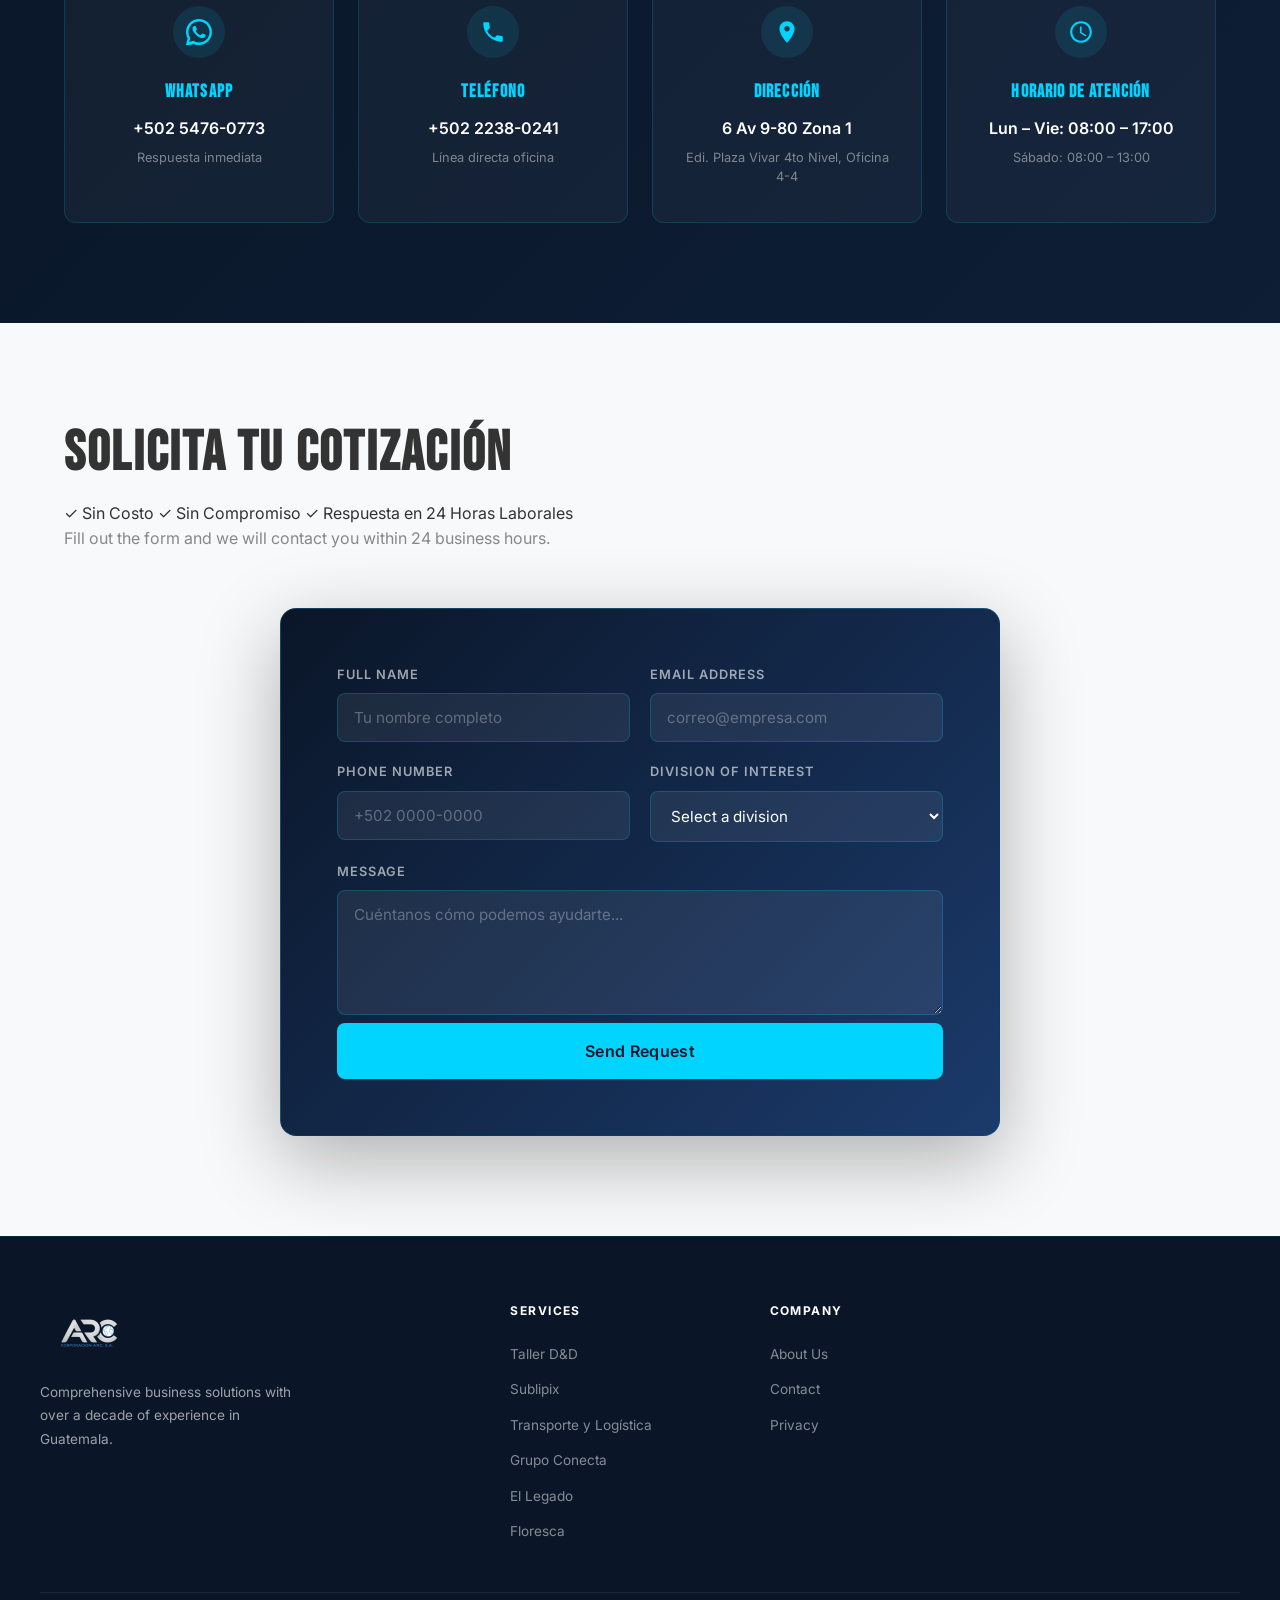
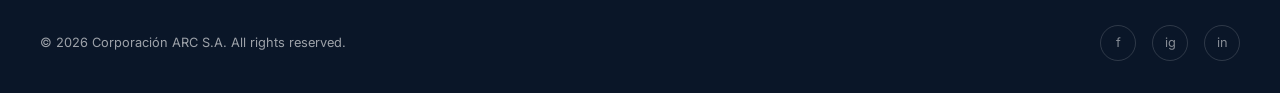
==== commit 2c171210: "Update index.html" ====
--- a/index.html
+++ b/index.html
@@ -255,7 +255,7 @@
           <div class="timeline__content">
             <div class="timeline__year" data-i18n="timeline3_year">2022</div>
             <p class="timeline__text" data-i18n="timeline3_text">
-              Lanzamiento de ARC Logistics con una flota inicial de 10 unidades para transporte de carga.
+              Lanzamiento de Transporte y Logística ARC con una flota inicial de 10 unidades para transporte de carga.
             </p>
           </div>
         </div>
@@ -275,7 +275,17 @@
           <div class="timeline__content">
             <div class="timeline__year">2025</div>
             <p class="timeline__text">
-              Apertura de El Legado, especialistas en vidrería PVC y aluminio, y Floresca, nuestro vivero con servicio de entrega.
+              Apertura de El Legado, vidrería especializada en puertas y ventanas de PVC y aluminio.
+            </p>
+          </div>
+        </div>
+
+        <div class="timeline__item" data-aos="fade-left">
+          <div class="timeline__dot"></div>
+          <div class="timeline__content">
+            <div class="timeline__year">2025</div>
+            <p class="timeline__text">
+              Lanzamiento de Floresca, nuestro vivero con amplia variedad de plantas y servicio de entrega a domicilio.
             </p>
           </div>
         </div>
@@ -361,9 +371,19 @@
   </section>
 
   <!-- ══ FORMULARIO DE LEADS ════════════════════════════════ -->
-  <section class="section section--mid" id="cotizacion" aria-label="Formulario de contacto">
-    <div class="container">
-      <h2 class="section-title" data-aos="fade-up" data-i18n="form_title">Solicita tu Cotización</h2>
+  <section class="section section--cotizacion" id="cotizacion" aria-label="Formulario de contacto">
+    <div class="section--cotizacion__bg" aria-hidden="true"></div>
+    <div class="container" style="position:relative;z-index:1;">
+      <div class="cotizacion-header" data-aos="fade-up">
+        <h2 class="section-title cotizacion-title">
+          Solicita <span class="cotizacion-typewriter" id="cotizacionTypewriter">tu Cotización</span>
+        </h2>
+        <div class="cotizacion-benefits">
+          <span class="cotizacion-benefit"><span class="cotizacion-check">✓</span> Sin Costo</span>
+          <span class="cotizacion-benefit"><span class="cotizacion-check">✓</span> Sin Compromiso</span>
+          <span class="cotizacion-benefit"><span class="cotizacion-check">✓</span> Respuesta en 24 Horas Laborales</span>
+        </div>
+      </div>
       <p class="section-subtitle" data-aos="fade-up" data-aos-delay="100" data-i18n="form_subtitle">
         Completa el formulario y te contactamos en menos de 24 horas laborales.
       </p>
@@ -420,7 +440,7 @@
 
           </div>
 
-          <button type="submit" class="btn btn--primary form-submit magnetic" data-i18n="btn_enviar">
+          <button type="submit" class="btn btn--primary form-submit magnetic btn--shimmer" data-i18n="btn_enviar">
             Enviar Solicitud
           </button>
 
@@ -465,21 +485,7 @@
         </ul>
       </div>
 
-      <div>
-        <h4 class="footer__heading">Contacto</h4>
-        <ul class="footer__links">
-          <li><a href="https://wa.me/50254760773" target="_blank" rel="noopener">WhatsApp: +502 5476-0773</a></li>
-          <li><a href="tel:+50222380241">Tel: +502 2238-0241</a></li>
-          <li><a href="mailto:contacto@corporacionarc.com">contacto@corporacionarc.com</a></li>
-          <li>6 Av 9-80 Zona 1, Plaza Vivar 4to Nivel</li>
-        </ul>
-
-        <h4 class="footer__heading footer__heading--horarios">Horarios de Atención</h4>
-        <ul class="footer__links footer__horarios">
-          <li>Lunes a Viernes: 08:00 – 17:00</li>
-          <li>Sábado: 08:00 – 13:00</li>
-        </ul>
-      </div>
+
 
     </div>
 
--- a/assets/css/main.css
+++ b/assets/css/main.css
@@ -1192,3 +1192,243 @@
     display: none;
   }
 }
+
+
+/* ═══════════════════════════════════════════════════════════
+   NUEVOS ESTILOS — JUNIO 2026
+   Dropdown Servicios + Carrusel + Sección Contacto Info
+   ═══════════════════════════════════════════════════════════ */
+
+/* ── DROPDOWN SERVICIOS ──────────────────────────────────── */
+.navbar__dropdown-wrap {
+  position: relative;
+}
+
+.navbar__dropdown-btn {
+  background: none;
+  border: none;
+  cursor: pointer;
+  font-family: var(--font-body);
+  display: flex;
+  align-items: center;
+  gap: 4px;
+}
+
+.navbar__arrow {
+  font-size: 0.7rem;
+  transition: transform 0.3s ease;
+  display: inline-block;
+}
+
+.navbar__dropdown-btn[aria-expanded="true"] .navbar__arrow {
+  transform: rotate(180deg);
+}
+
+.navbar__dropdown {
+  position: absolute;
+  top: calc(100% + 12px);
+  left: 50%;
+  transform: translateX(-50%);
+  background: #0d1e35;
+  border: 1px solid rgba(0,212,255,0.15);
+  border-radius: 10px;
+  padding: 8px 0;
+  min-width: 220px;
+  opacity: 0;
+  pointer-events: none;
+  transition: opacity 0.25s ease, transform 0.25s ease;
+  transform: translateX(-50%) translateY(-6px);
+  box-shadow: 0 16px 48px rgba(0,0,0,0.4);
+  z-index: 200;
+}
+
+.navbar__dropdown-wrap:hover .navbar__dropdown,
+.navbar__dropdown-wrap:focus-within .navbar__dropdown,
+.navbar__dropdown.open {
+  opacity: 1;
+  pointer-events: auto;
+  transform: translateX(-50%) translateY(0);
+}
+
+.navbar__dropdown-link {
+  display: block;
+  padding: 10px 20px;
+  font-size: 0.875rem;
+  color: rgba(255,255,255,0.75);
+  transition: color 0.2s ease, background 0.2s ease, padding-left 0.2s ease;
+  text-decoration: none;
+}
+
+.navbar__dropdown-link:hover,
+.navbar__dropdown-link.active {
+  color: var(--color-accent);
+  background: rgba(0,212,255,0.06);
+  padding-left: 28px;
+}
+
+/* ── CARRUSEL DE CARDS ───────────────────────────────────── */
+.carousel-wrapper {
+  position: relative;
+  overflow: hidden;
+}
+
+.cards-grid {
+  display: grid;
+  grid-template-columns: repeat(3, 1fr);
+  gap: 24px;
+  transition: transform 0.5s cubic-bezier(0.4, 0, 0.2, 1);
+}
+
+/* En desktop mostramos 3, en tablet 2, en móvil 1 via responsive.css */
+/* El carrusel JS mueve de 3 en 3 */
+
+.carousel-dots {
+  display: flex;
+  justify-content: center;
+  gap: 10px;
+  margin-top: 32px;
+}
+
+.carousel-dot {
+  width: 10px;
+  height: 10px;
+  border-radius: 50%;
+  background: rgba(255,255,255,0.2);
+  border: none;
+  cursor: pointer;
+  transition: background 0.3s ease, transform 0.3s ease;
+  padding: 0;
+}
+
+.carousel-dot.active {
+  background: var(--color-accent);
+  transform: scale(1.3);
+}
+
+/* ── SECCIÓN INFO CONTACTO ───────────────────────────────── */
+.section--contact-info {
+  background: linear-gradient(135deg, #0A1628 0%, #0d1e35 100%);
+  color: var(--color-white);
+  padding: var(--section-pad);
+}
+
+.section--contact-info .section-title {
+  color: var(--color-white);
+}
+
+.section--contact-info .section-subtitle {
+  color: rgba(255,255,255,0.6);
+}
+
+.contact-grid {
+  display: grid;
+  grid-template-columns: repeat(auto-fit, minmax(220px, 1fr));
+  gap: 24px;
+  margin-top: 56px;
+}
+
+.contact-card {
+  background: rgba(255,255,255,0.04);
+  border: 1px solid rgba(0,212,255,0.15);
+  border-radius: 12px;
+  padding: 36px 28px;
+  text-align: center;
+  transition: border-color 0.3s ease, transform 0.3s ease, background 0.3s ease;
+}
+
+.contact-card:hover {
+  border-color: var(--color-accent);
+  transform: translateY(-4px);
+  background: rgba(0,212,255,0.04);
+}
+
+.contact-card__icon {
+  width: 52px;
+  height: 52px;
+  background: rgba(0,212,255,0.1);
+  border-radius: 50%;
+  display: flex;
+  align-items: center;
+  justify-content: center;
+  margin: 0 auto 20px;
+  color: var(--color-accent);
+  transition: background 0.3s ease;
+}
+
+.contact-card:hover .contact-card__icon {
+  background: rgba(0,212,255,0.18);
+}
+
+.contact-card__icon svg {
+  width: 26px;
+  height: 26px;
+}
+
+.contact-card__title {
+  font-family: var(--font-title);
+  font-size: 1.1rem;
+  letter-spacing: 0.06em;
+  color: var(--color-accent);
+  margin-bottom: 10px;
+}
+
+.contact-card__value {
+  display: block;
+  font-size: 1rem;
+  font-weight: 600;
+  color: var(--color-white);
+  text-decoration: none;
+  margin-bottom: 6px;
+  transition: color 0.2s ease;
+}
+
+a.contact-card__value:hover {
+  color: var(--color-accent);
+}
+
+.contact-card__note {
+  font-size: 0.8rem;
+  color: rgba(255,255,255,0.45);
+  line-height: 1.5;
+}
+
+/* ── RESPONSIVE DROPDOWN MÓVIL ───────────────────────────── */
+@media (max-width: 900px) {
+  .navbar__dropdown {
+    position: static;
+    transform: none;
+    opacity: 1;
+    pointer-events: auto;
+    box-shadow: none;
+    border: none;
+    background: rgba(0,212,255,0.05);
+    border-left: 2px solid var(--color-accent);
+    border-radius: 0;
+    padding: 4px 0 4px 12px;
+    margin-top: 4px;
+    display: none;
+  }
+  .navbar__dropdown.open {
+    display: block;
+    transform: none;
+  }
+  .navbar__dropdown-link {
+    padding: 8px 12px;
+    font-size: 0.82rem;
+  }
+  .contact-grid {
+    grid-template-columns: 1fr 1fr;
+  }
+  .cards-grid {
+    grid-template-columns: repeat(2, 1fr);
+  }
+}
+
+@media (max-width: 540px) {
+  .contact-grid {
+    grid-template-columns: 1fr;
+  }
+  .cards-grid {
+    grid-template-columns: 1fr;
+  }
+}
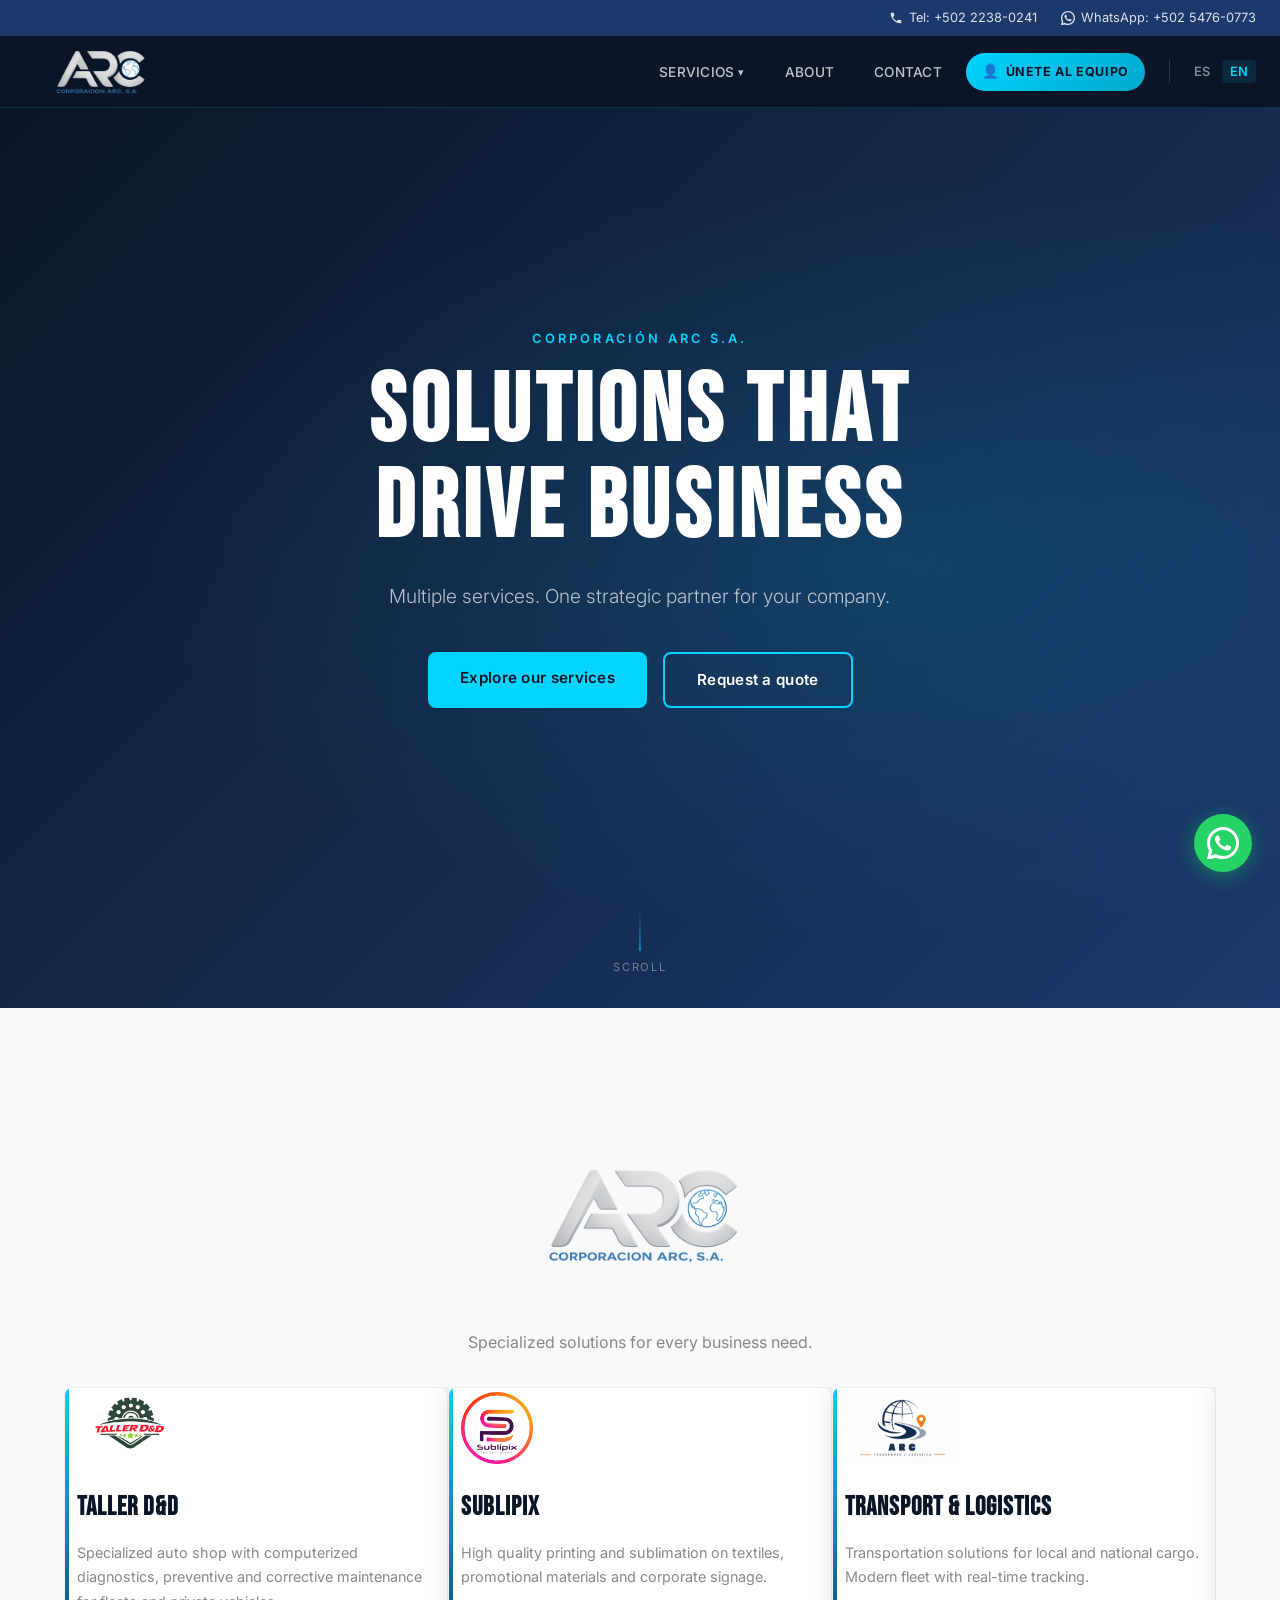
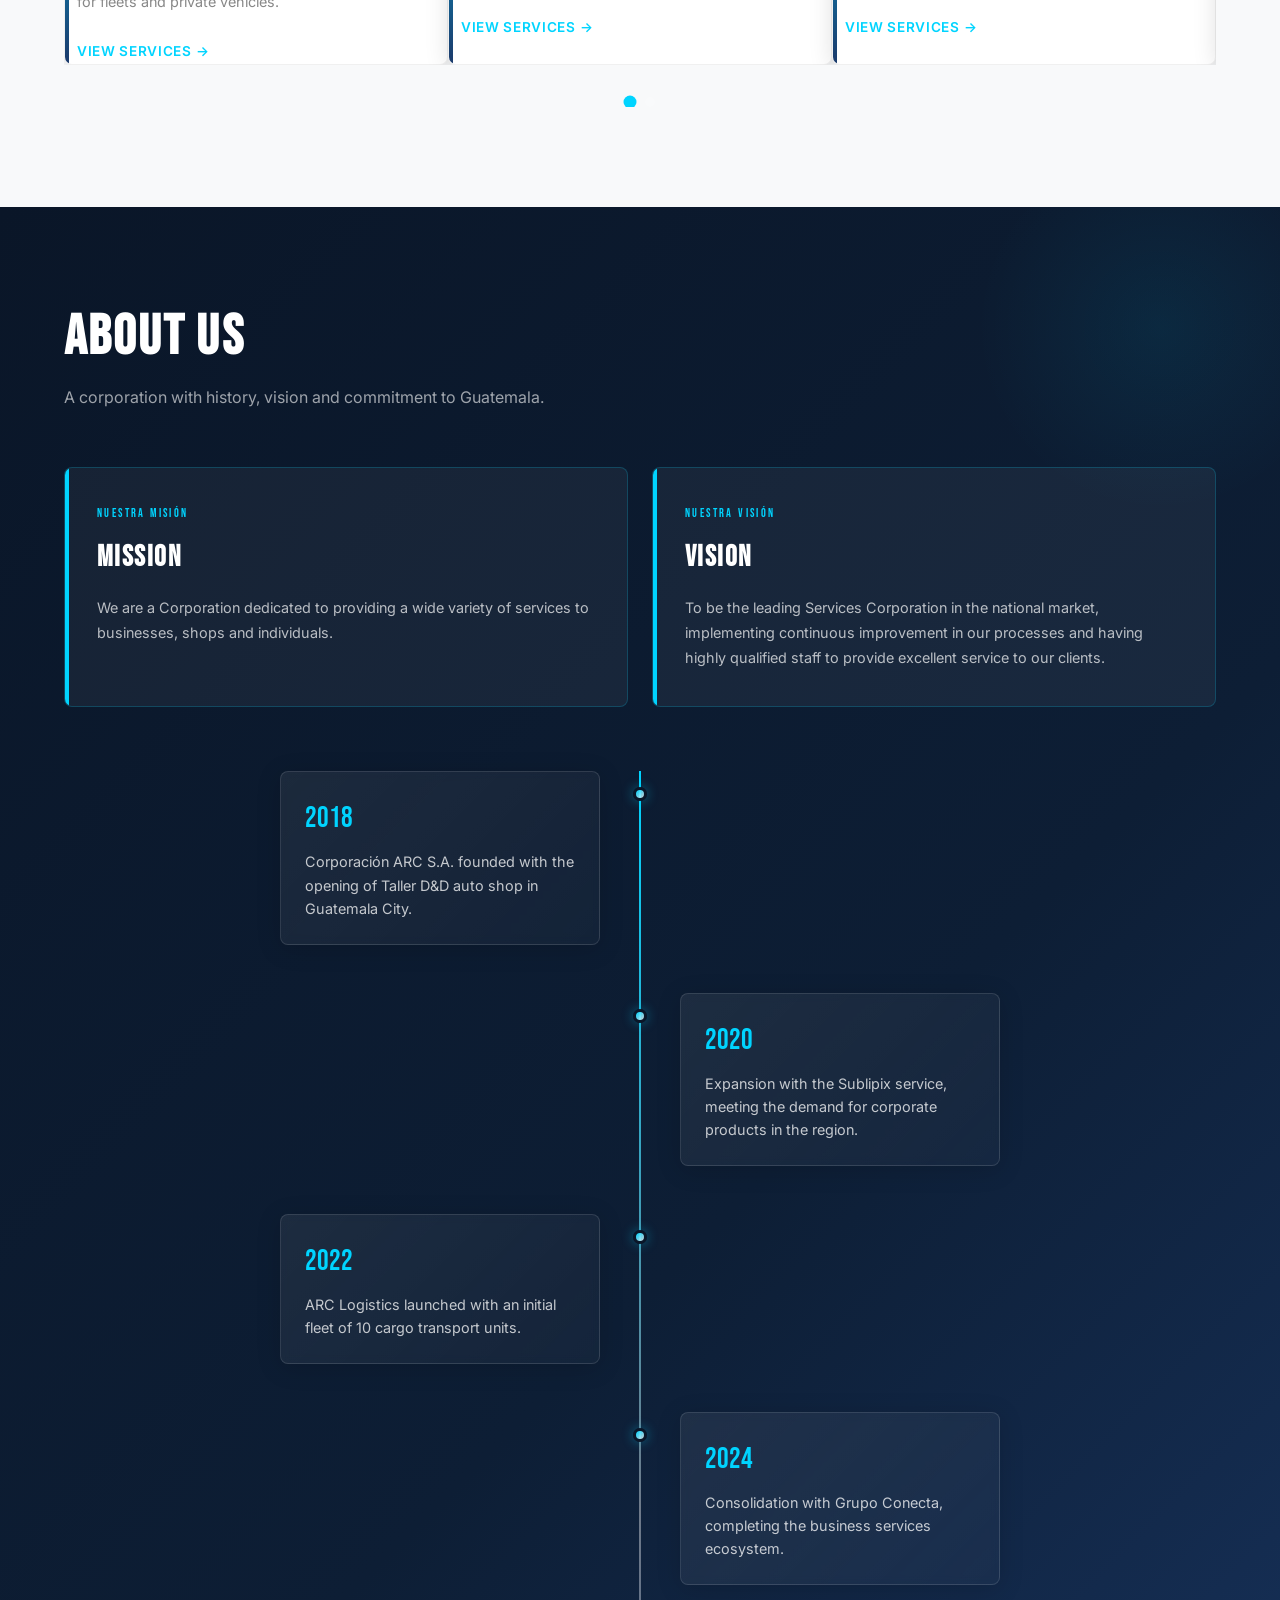
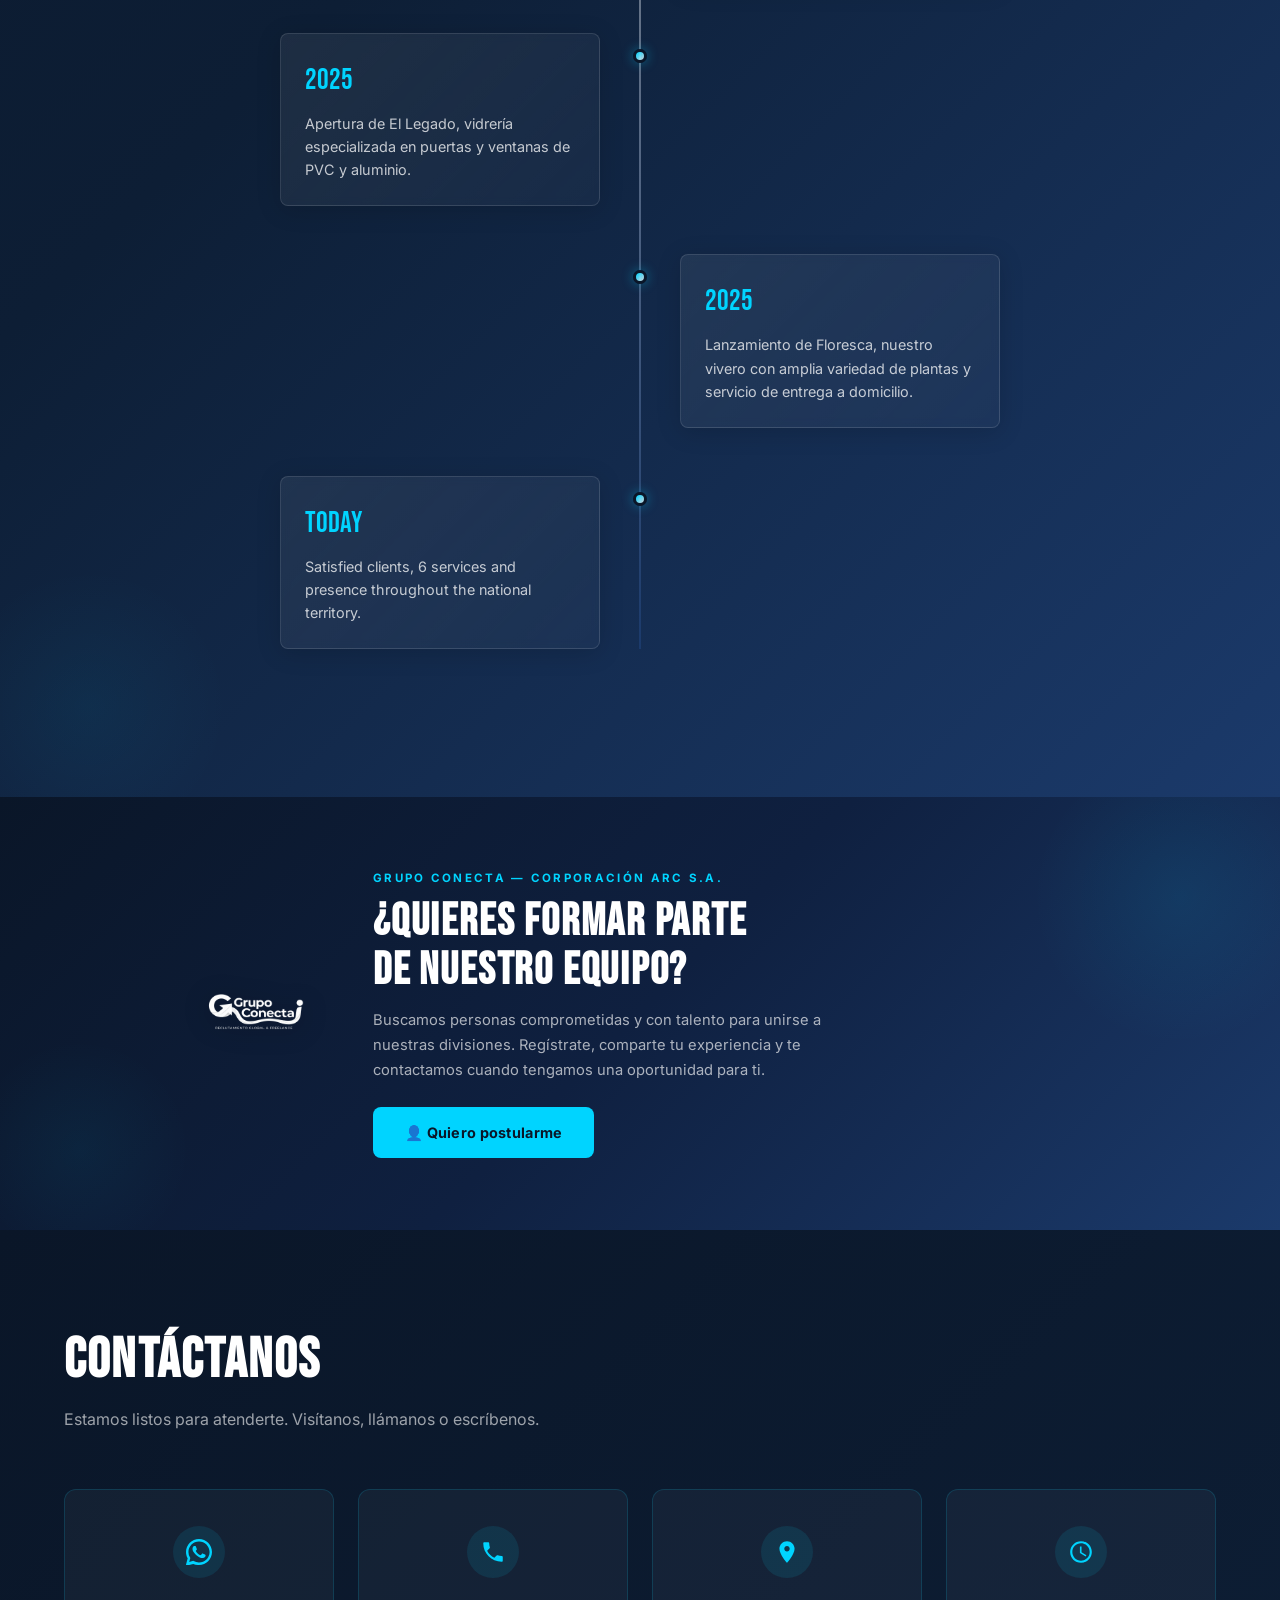
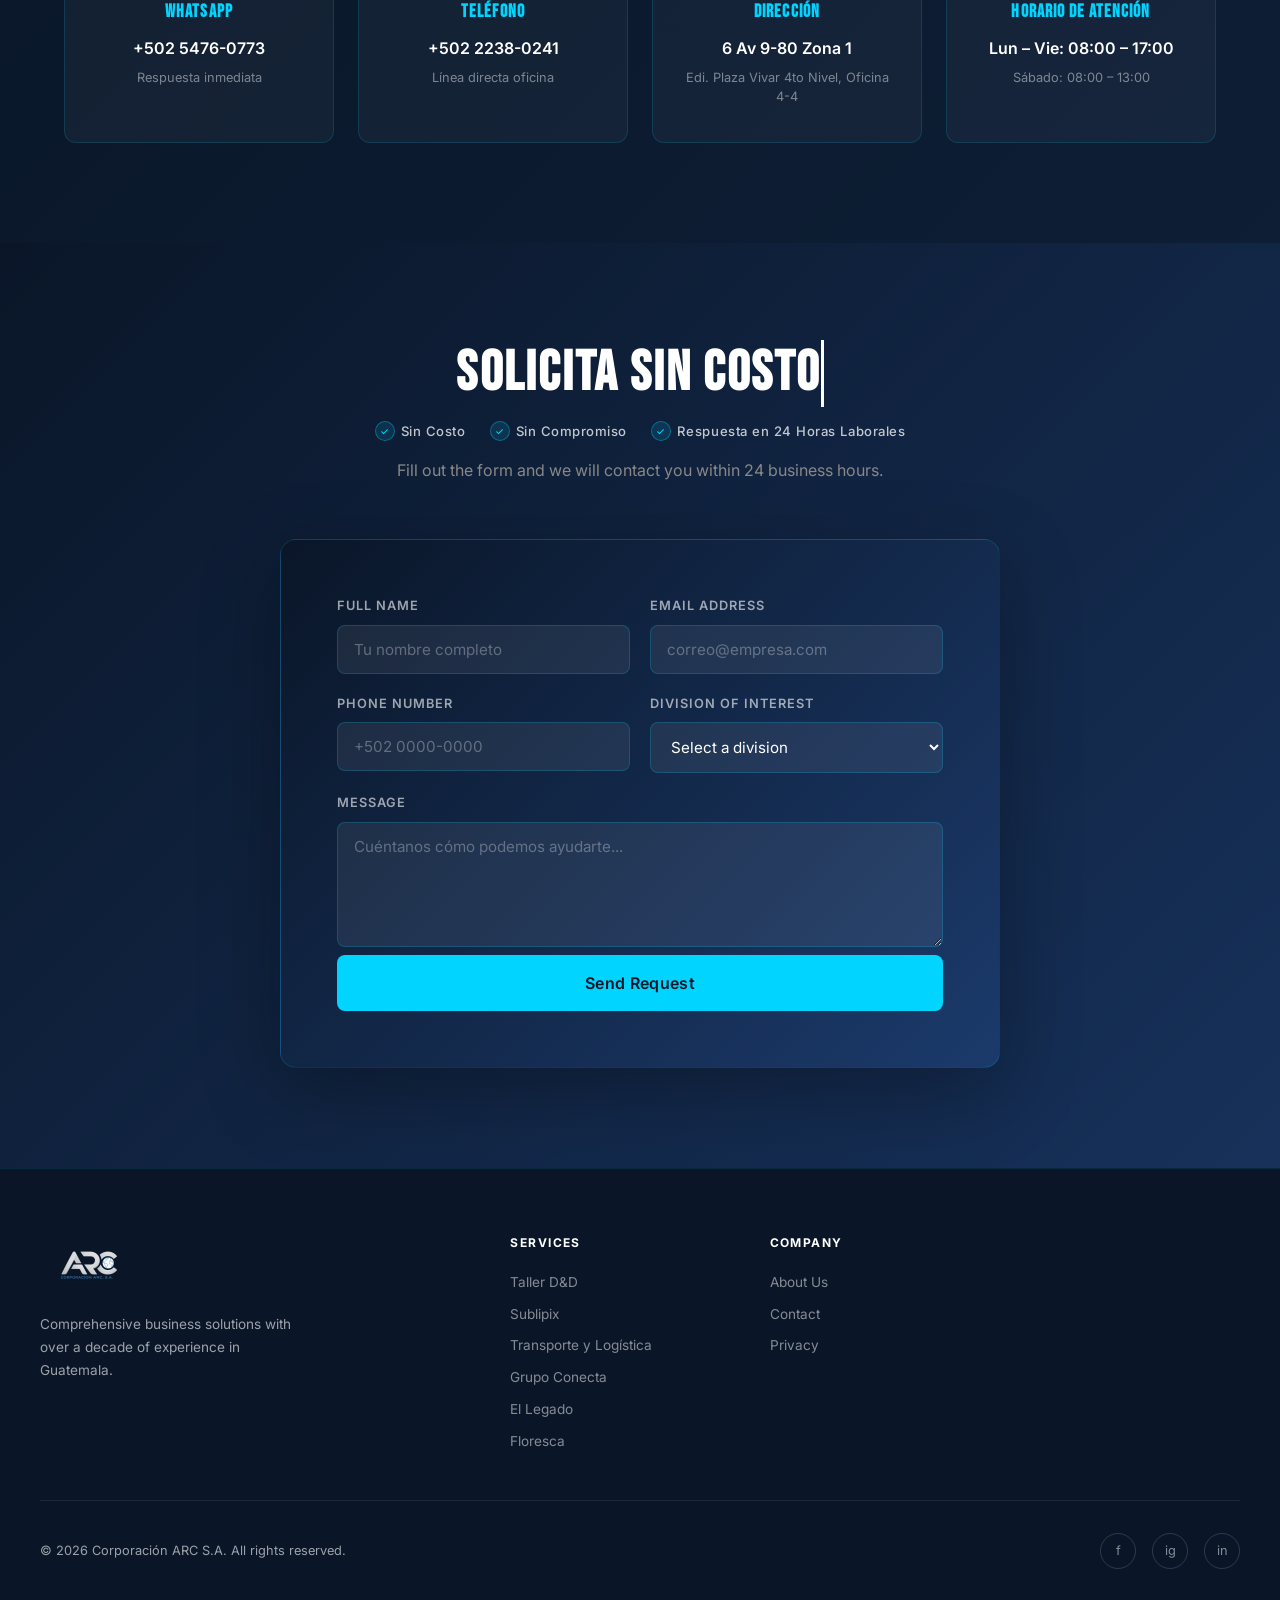
==== commit f5c40ad6: "Update index.html" ====
--- a/index.html
+++ b/index.html
@@ -142,7 +142,7 @@
           <!-- Card 3 — Transporte y Logística -->
           <article class="service-card" onclick="window.location='acr-logistics.html'" style="cursor:pointer">
             <div class="card__logo-wrap">
-              <img src="assets/images/transporte-logistica.png" alt="Transporte y Logística ARC" class="card__logo-img card__logo-color">
+              <img src="assets/images/transporte-logistica2.png" alt="Transporte y Logística ARC" class="card__logo-img card__logo-color">
               <img src="assets/images/transporte-logistica-blanco.png" alt="Transporte y Logística ARC" class="card__logo-img card__logo-white">
             </div>
             <h3 class="card__title" data-i18n="card3_title">Transporte y Logística</h3>
--- a/assets/css/main.css
+++ b/assets/css/main.css
@@ -1432,3 +1432,183 @@
     grid-template-columns: 1fr;
   }
 }
+
+
+/* ═══════════════════════════════════════════════════════════
+   ANIMACIÓN COTIZACIÓN — Typewriter + Fondo Respira + Shimmer
+   ═══════════════════════════════════════════════════════════ */
+
+/* Fondo que respira */
+.section--cotizacion {
+  position: relative;
+  overflow: hidden;
+  padding: var(--section-pad);
+  color: var(--color-white);
+}
+
+.section--cotizacion__bg {
+  position: absolute;
+  inset: 0;
+  background: linear-gradient(135deg, #0A1628, #1B3A6B, #0d2244, #1B3A6B);
+  background-size: 400% 400%;
+  animation: cotizacionBreathe 8s ease infinite;
+  z-index: 0;
+}
+
+@keyframes cotizacionBreathe {
+  0%   { background-position: 0% 50%; }
+  50%  { background-position: 100% 50%; }
+  100% { background-position: 0% 50%; }
+}
+
+/* Header con typewriter */
+.cotizacion-header {
+  text-align: center;
+  margin-bottom: 16px;
+}
+
+.cotizacion-title {
+  color: var(--color-white) !important;
+  margin-bottom: 0;
+}
+
+.cotizacion-typewriter {
+  border-right: 3px solid currentColor;
+  animation: cursorBlink 0.75s step-end infinite;
+  white-space: nowrap;
+}
+
+@keyframes cursorBlink {
+  0%, 100% { border-color: currentColor; }
+  50%       { border-color: transparent; }
+}
+
+/* Beneficios */
+.cotizacion-benefits {
+  display: flex;
+  justify-content: center;
+  gap: 24px;
+  margin-top: 16px;
+  flex-wrap: wrap;
+}
+
+.cotizacion-benefit {
+  display: flex;
+  align-items: center;
+  gap: 6px;
+  font-size: 0.82rem;
+  color: rgba(255,255,255,0.75);
+  font-weight: 500;
+  letter-spacing: 0.04em;
+}
+
+.cotizacion-check {
+  width: 20px;
+  height: 20px;
+  border-radius: 50%;
+  background: rgba(0,212,255,0.12);
+  border: 1px solid rgba(0,212,255,0.35);
+  display: inline-flex;
+  align-items: center;
+  justify-content: center;
+  font-size: 10px;
+  color: var(--color-accent);
+  flex-shrink: 0;
+}
+
+/* Shimmer en botones CTA */
+.btn--shimmer {
+  position: relative;
+  overflow: hidden;
+}
+
+.btn--shimmer::after {
+  content: '';
+  position: absolute;
+  top: 0;
+  left: -100%;
+  width: 55%;
+  height: 100%;
+  background: linear-gradient(90deg, transparent, rgba(255,255,255,0.28), transparent);
+  transform: skewX(-20deg);
+  animation: btnShimmer 2.8s ease infinite;
+  pointer-events: none;
+}
+
+@keyframes btnShimmer {
+  0%   { left: -100%; }
+  55%  { left: 130%; }
+  100% { left: 130%; }
+}
+
+/* Dropdown fix — hover en desktop, clic en móvil */
+@media (min-width: 901px) {
+  .navbar__dropdown-wrap:hover .navbar__dropdown {
+    opacity: 1;
+    pointer-events: auto;
+    transform: translateX(-50%) translateY(0);
+  }
+}
+
+/* Carrusel — deslizamiento real */
+.carousel-track-wrap {
+  overflow: hidden;
+  width: 100%;
+}
+
+.carousel-track {
+  display: flex;
+  transition: transform 0.55s cubic-bezier(0.4, 0, 0.2, 1);
+  will-change: transform;
+}
+
+.carousel-track .service-card {
+  flex: 0 0 33.333%;
+  max-width: 33.333%;
+  box-sizing: border-box;
+  padding: 0 12px;
+}
+
+@media (max-width: 900px) {
+  .carousel-track .service-card {
+    flex: 0 0 50%;
+    max-width: 50%;
+  }
+}
+
+@media (max-width: 540px) {
+  .carousel-track .service-card {
+    flex: 0 0 100%;
+    max-width: 100%;
+  }
+}
+
+
+/* ── COTIZACIÓN — centrado del contenido ─────────────────── */
+.section--cotizacion .container {
+  position: relative;
+  z-index: 1;
+  text-align: center;
+}
+
+.section--cotizacion .section-subtitle {
+  text-align: center;
+  max-width: 600px;
+  margin-left: auto;
+  margin-right: auto;
+}
+
+.section--cotizacion .leads-form {
+  text-align: left;
+}
+
+.section--cotizacion .leads-form label {
+  text-align: left;
+}
+
+/* ── FOOTER — tamaño uniforme en li de texto plano ──────── */
+.footer__links li {
+  font-size: 0.85rem;
+  color: rgba(255,255,255,0.5);
+  line-height: 1.6;
+}
